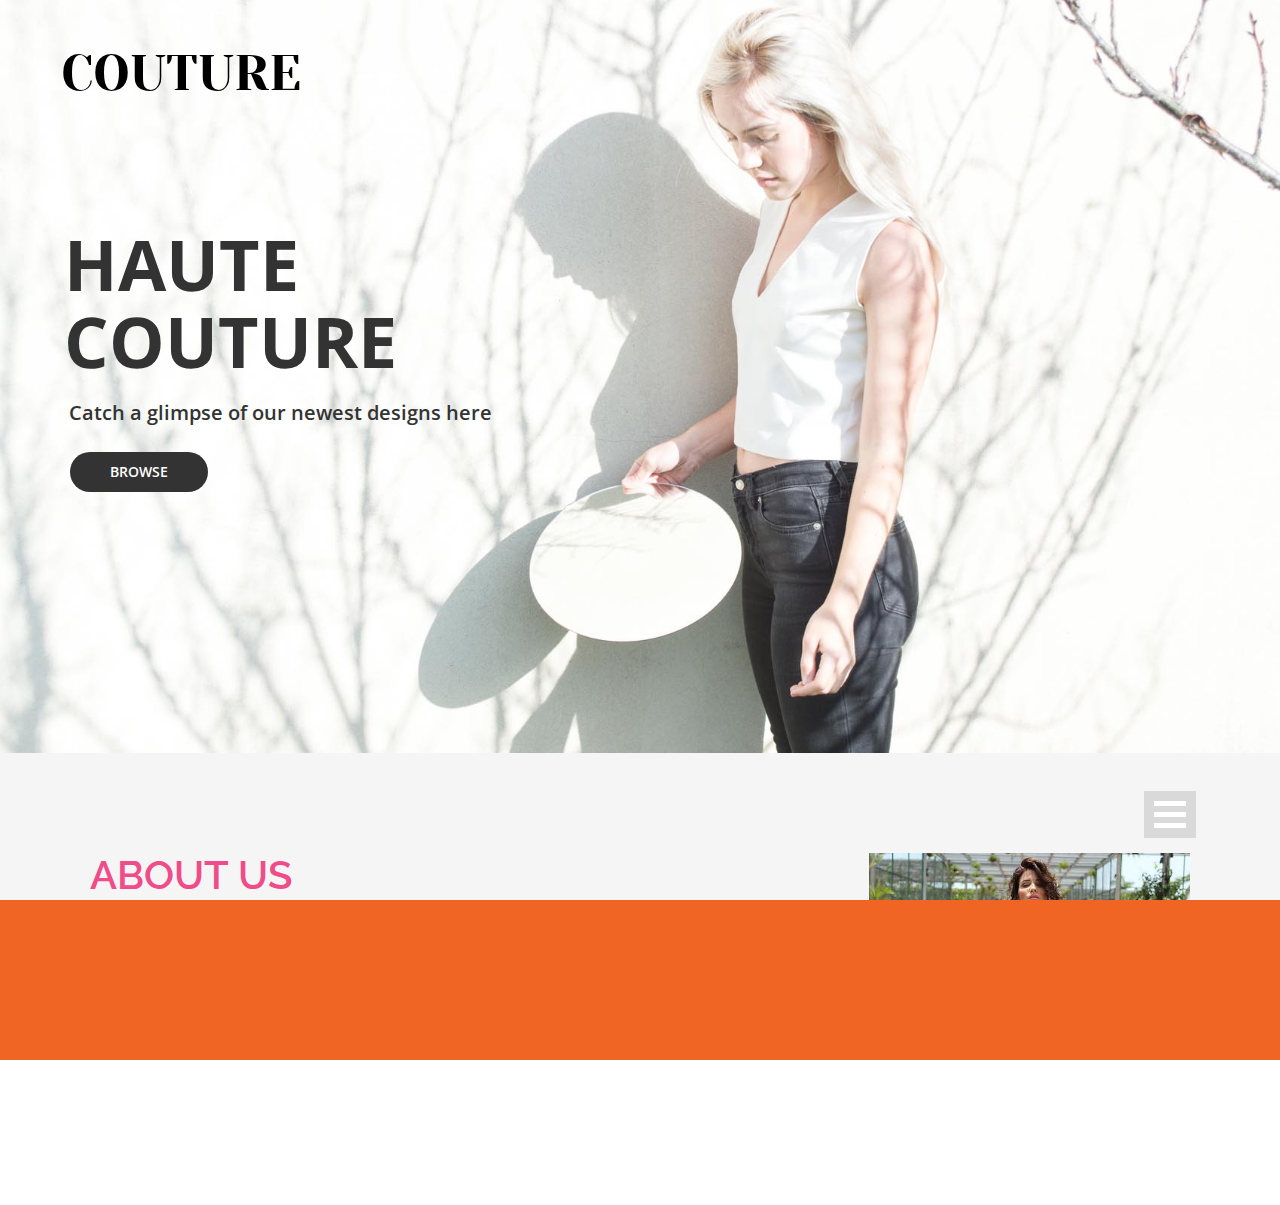
==== index.html @ e689d993 "Adaptação do Menu" ====
<!--
	Author: W3layouts
	Author URL: http://w3layouts.com
	License: Creative Commons Attribution 3.0 Unported
	License URL: http://creativecommons.org/licenses/by/3.0/
-->



<!DOCTYPE html>
<html>

<!-- Head -->
<head>
	<link href="http://www.ccmpedidoonline.com.br/imagenspedidoonline/favsite.png" rel="shortcut icon">
	<title>Wedo Delivery Pedido online | Peça agora mesmo através do nosso site ou aplicativo</title>

	<!-- Meta-Tags -->
		<meta name="viewport" content="width=device-width, initial-scale=1">
		<meta http-equiv="Content-Type" content="text/html; charset=utf-8">
		<meta name="keywords" content="Couture a Responsive Web Template, Bootstrap Web Templates, Flat Web Templates, Android Compatible Web Template, Smartphone Compatible Web Template, Free Webdesigns for Nokia, Samsung, LG, Sony Ericsson, Motorola Web Design">
		<script type="application/x-javascript"> addEventListener("load", function() { setTimeout(hideURLbar, 0); }, false); function hideURLbar(){ window.scrollTo(0,1); } </script>
	<!-- //Meta-Tags -->

	<!-- Custom-Stylesheet-Links -->
		<!-- Bootstrap-CSS -->		 <link rel="stylesheet" href="css/bootstrap.min.css" 	type="text/css" media="all">
		<!-- Default-CSS -->		 <link rel="stylesheet" href="css/style.css" 			type="text/css" media="all">
		<!-- Navigation-Menu-CSS --> <link rel="stylesheet" href="css/menu_wave.css" 		type="text/css" media="all">
		<!-- Gallery-Popup-CSS --> 	 <link rel="stylesheet" href="css/chocolat.css"			type="text/css" media="all">
	<!-- //Custom-Stylesheet-Links -->

	<!-- Navigation-Menu-JavaScript --> <script src="js/snap.svg-min.js"></script>
	<!--[if IE]>
		<script src="http://html5shiv.googlecode.com/svn/trunk/html5.js"></script>
	<![endif]-->

	<!-- Specialities-Hover-Effect-JavaScript --> <script src="js/modernizr.custom.js"></script>

	<!-- Web-Fonts -->
		<!-- Body-Font -->	 <link rel="stylesheet" href="//fonts.googleapis.com/css?family=Open+Sans:400,300,600,700"					type='text/css'>
		<!-- Logo-Font -->	 <link rel="stylesheet" href="//fonts.googleapis.com/css?family=Yeseva+One"									type='text/css'>
		<!-- Link-Font -->	 <link rel="stylesheet" href="//fonts.googleapis.com/css?family=Raleway:400,200,300,500,600,700,800,900"		type='text/css'>
	<!-- //Web-Fonts -->

</head>
<!-- //Head -->



<!-- Body -->
<body>
<script>
  (function(i,s,o,g,r,a,m){i['GoogleAnalyticsObject']=r;i[r]=i[r]||function(){
  (i[r].q=i[r].q||[]).push(arguments)},i[r].l=1*new Date();a=s.createElement(o),
  m=s.getElementsByTagName(o)[0];a.async=1;a.src=g;m.parentNode.insertBefore(a,m)
  })(window,document,'script','//www.google-analytics.com/analytics.js','ga');
ga('create', 'UA-30027142-1', 'w3layouts.com');
  ga('send', 'pageview');
</script>
<script async type='text/javascript' src='//cdn.fancybar.net/ac/fancybar.js?zoneid=1502&serve=C6ADVKE&placement=w3layouts' id='_fancybar_js'></script>



	<div class="container">

		<div class="menu-wrap">

			<!-- Navigation-Menu -->
			<nav class="menu">
				<div class="icon-list">
					<a href="index.html"><span class="glyphicon glyphicon-home" aria-hidden="true"></span><span>HOME</span></a>
					<a href="about.html"><span class="glyphicon glyphicon-info-sign" aria-hidden="true"></span><span>ABOUT US</span></a>
					<a href="products.html"><span class="glyphicon glyphicon-gift" aria-hidden="true"></span><span>PRODUCTS</span></a>
					<a href="codes.html"><span class="glyphicon glyphicon-th-list" aria-hidden="true"></span><span>TYPOGRAPHY</span></a>
					<a href="contact.html"><span class="glyphicon glyphicon-earphone" aria-hidden="true"></span><span>CONTACT</span></a>
				</div>
			</nav>
			<!-- //Navigation-Menu -->

			<!-- Close-Button -->
			<button class="close-button" id="close-button">Close Menu</button>
			<!-- //Close-Button -->

			<div class="morph-shape" id="morph-shape" data-morph-open="M0,100h1000V0c0,0-136.938,0-224,0C583,0,610.924,0,498,0C387,0,395,0,249,0C118,0,0,0,0,0V100z">
				<svg xmlns="http://www.w3.org/2000/svg" width="100%" height="100%" viewBox="0 0 1000 100" preserveAspectRatio="none">
					<path d="M0,100h1000l0,0c0,0-136.938,0-224,0c-193,0-170.235-1.256-278-35C399,34,395,0,249,0C118,0,0,100,0,100L0,100z"/>
				</svg>
			</div>

		</div>

		<!-- Menu-Button -->
		<button class="menu-button" id="open-button">Open Menu</button>
		<!-- //Menu-Button -->

		<div class="content-wrap">

			<!-- Page-Content -->
			<div class="content">

				<!-- Banner -->
				<div class="banner" id="home">
					<img src="images/banner.jpg" alt="Couture">

					<!-- Logo -->
					<div class="logo">
						<a href="index.html">COUTURE</a>
					</div>
					<!-- //Logo -->

					<h1>HAUTE COUTURE</h1>
					<P>Catch a glimpse of our newest designs here</P>
					<a class="browse" href="products.html">BROWSE</a>

				</div>
				<!-- //Banner -->

				<!-- Index-About -->
				<div class="index-about">

					<div class="col-md-6 col-sm-6 index-about-grid index-about-info">
						<h1>ABOUT US</h1>
						<P>Lorem ipsum dolor sit amet, consectetur adipisicing elit, sed do eiusmod	tempor incididunt ut labore et dolore magna aliqua. Ut enim ad minim veniam, quis nostrud exercitation lamco laboris nisi ut aliquip ex ea commodo consequat. Duis aute irure dolor in reprehenderit in voluptate velit esse cillum dolore eu fugiat nulla pariatur. Excepteur sint occaecat cupidatat non proident, sunt in culpa qui officia deserunt mollit anim id est laborum.</P>
						<a href="about.html">READ MORE</a>
					</div>

					<div class="col-md-6 col-sm-6 index-about-grid index-about-image">
						<div class="about-image-1">
							<img src="images/about-1.jpg" alt="Couture">
						</div>
						<div class="about-image-2">
							<img src="images/about-2.jpg" alt="Couture">
						</div>
						<div class="clearfix"></div>
					</div>
					<div class="clearfix"></div>
					
				</div>
				<!-- //Index-About -->

<!---728x90--->
<div style="text-align: center;"><script async src="//pagead2.googlesyndication.com/pagead/js/adsbygoogle.js"></script>
<ins class="adsbygoogle"
     style="display:inline-block;width:728px;height:90px"
     data-ad-client="ca-pub-9153409599391170"
     data-ad-slot="6850850687"></ins>
<script>
(adsbygoogle = window.adsbygoogle || []).push({});
</script></div>

				<!-- Speciality -->
				<div class="speciality">

					<div class="col-md-4 col-sm-4 specialities">
						<h2>OUR SPECIALITIES</h2>
						<h4>Lorem Ipsum Dolor Sit Amet Consectetur Adipiscing Elit</h4>
						<p class="p1">Lorem ipsum dolor sit amet, consectetur adipisicing elit, sed do eiusmod	tempor incididunt ut labore et dolore magna aliqua. Ut enim ad minim veniam, quis nostrud exercitation lamco laboris nisi ut aliquip ex ea commodo consequat.</p>
						<p class="p2">Duis aute irure dolor in reprehenderit in voluptate velit esse cillum dolore eu fugiat nulla pariatur. Excepteur sint occaecat cupidatat non proident, sunt in culpa qui officia deserunt mollit anim id est laborum.</p>
					</div>

					<div class="col-md-8 col-sm-8 grid cs-style-3">
						<div class="col-md-4 col-sm-4 speciality-grid grid1">
							<figure>
								<div class="speciality-info">
									<img src="images/special-1.png" alt="Couture">
									<h3>Fashion</h3>
								</div>
								<div class="speciality-hover">
									<figcaption>
										<h3>Couture</h3>
										<span>Lorem Ipsum Dolor Sit Amet</span>
									</figcaption>									
								</div>
							</figure>
						</div>
						<div class="col-md-4 col-sm-4 speciality-grid grid2">
							<figure>
								<div class="speciality-info">
									<img src="images/special-2.png" alt="Couture">
									<h3>Style</h3>
								</div>
								<figcaption>
									<h3>Couture</h3>
									<span>Lorem Ipsum Dolor Sit Amet</span>
								</figcaption>
							</figure>
						</div>
						<div class="col-md-4 col-sm-4 speciality-grid grid3">
							<figure>
								<div class="speciality-info">
									<img src="images/special-3.png" alt="Couture">
									<h3>Trend</h3>
								</div>
								<figcaption>
									<h3>Couture</h3>
									<span>Lorem Ipsum Dolor Sit Amet</span>
								</figcaption>
							</figure>
						</div>
						<div class="col-md-4 col-sm-4 speciality-grid grid4">
							<figure>
								<div class="speciality-info">
									<img src="images/special-4.png" alt="Couture">
									<h3>Fit/Finish</h3>
								</div>
								<figcaption>
									<h3>Couture</h3>
									<span>Lorem Ipsum Dolor Sit Amet</span>
								</figcaption>
							</figure>
						</div>
						<div class="col-md-4 col-sm-4 speciality-grid grid5">
							<figure>
								<div class="speciality-info">
									<img src="images/special-5.png" alt="Couture">
									<h3>Durability</h3>
								</div>
								<figcaption>
									<h3>Couture</h3>
									<span>Lorem Ipsum Dolor Sit Amet</span>
								</figcaption>
							</figure>
						</div>
						<div class="col-md-4 col-sm-4 speciality-grid grid6">
							<figure>
								<div class="speciality-info">
									<img src="images/special-6.png" alt="Couture">
									<h3>Longevity</h3>
								</div>
								<figcaption>
									<h3>Couture</h3>
									<span>Lorem Ipsum Dolor Sit Amet</span>
								</figcaption>
							</figure>
						</div>
						<div class="clearfix"></div>
					</div>
					<div class="clearfix"></div>

				</div>
				<!-- //Speciality -->

				<!-- Events -->
				<div class="events">

					<h3>UPCOMING EVENTS</h3>

					<div class="event-grids">

						<div class="event-grid event-grid-1">
							<div class="event-date">
								<p class="date-1">14</p>
								<p class="date-2">MAY</p>
								<p class="date-3">2016</p>
							</div>
							<div class="event-info">
								<h4>Lorem Ipsum Dolor Sit Amet</h4>
								<P>Lorem ipsum dolor sit amet, consectetur adipisicing elit, sed do eiusmod	tempor incididunt ut labore et dolore magna aliqua. Ut enim ad minim veniam, quis nostrud exercitation lamco laboris nisi ut aliquip ex ea commodo consequat.</P>
							</div>
							<div class="event-icon">
								<button class="btn btn-primary"><a href="#"></a><span class="glyphicon glyphicon-chevron-right" aria-hidden="true"></span></button>
							</div>
							<div class="clearfix"></div>
						</div>

						<div class="event-grid event-grid-2">
							<div class="event-date">
								<p class="date-1">21</p>
								<p class="date-2">MAY</p>
								<p class="date-3">2016</p>
							</div>
							<div class="event-info">
								<h4>Lorem Ipsum Dolor Sit Amet</h4>
								<P>Lorem ipsum dolor sit amet, consectetur adipisicing elit, sed do eiusmod	tempor incididunt ut labore et dolore magna aliqua. Ut enim ad minim veniam, quis nostrud exercitation lamco laboris nisi ut aliquip ex ea commodo consequat.</P>
							</div>
							<div class="event-icon">
								<button class="btn btn-primary"><a href="#"></a><span class="glyphicon glyphicon-chevron-right" aria-hidden="true"></span></button>
							</div>
							<div class="clearfix"></div>
						</div>

						<div class="event-grid event-grid-3">
							<div class="event-date">
								<p class="date-1">28</p>
								<p class="date-2">MAY</p>
								<p class="date-3">2016</p>
							</div>
							<div class="event-info">
								<h4>Lorem Ipsum Dolor Sit Amet</h4>
								<P>Lorem ipsum dolor sit amet, consectetur adipisicing elit, sed do eiusmod	tempor incididunt ut labore et dolore magna aliqua. Ut enim ad minim veniam, quis nostrud exercitation lamco laboris nisi ut aliquip ex ea commodo consequat.</P>
							</div>
							<div class="event-icon">
								<button class="btn btn-primary"><a href="#"></a><span class="glyphicon glyphicon-chevron-right" aria-hidden="true"></span></button>
							</div>
							<div class="clearfix"></div>
						</div>
						<div class="clearfix"></div>

					</div>
				</div>
				<!-- //Events -->

<!---728x90--->
<div style="text-align: center;"><script async src="//pagead2.googlesyndication.com/pagead/js/adsbygoogle.js"></script>
<ins class="adsbygoogle"
     style="display:inline-block;width:728px;height:90px"
     data-ad-client="ca-pub-9153409599391170"
     data-ad-slot="6850850687"></ins>
<script>
(adsbygoogle = window.adsbygoogle || []).push({});
</script></div>

				<!-- How -->
				<div class="how">

					<div class="how-intro">
						<h3>HOW WE DO IT</h3>
						<div class="col-md-8 col-sm-8 how-heading">
							<p>Lorem ipsum dolor sit amet, consectetur adipisicing elit, sed do eiusmod	tempor incididunt ut labore et dolore magna aliqua. Ut enim ad minim veniam, quis nostrud exercitation lamco laboris nisi ut aliquip ex ea commodo consequat.</p>
						</div>

						<div class="col-md-4 col-sm-4 how-link">
							<a href="about.html"><span class="glyphicon glyphicon-info-sign" aria-hidden="true"></span> Learn More About Us</a>
						</div>
						<div class="clearfix"></div>
					</div>

					<div class="how-grids">

						<div class="how-top-grids">
							<div class="col-md-3 col-sm-3 how-top-grid how-grid-1">
								<div class="how-grid-image">
									<img src="images/how-1.png" alt="Couture">
								</div>
							</div>
							<div class="col-md-3 col-sm-3 how-top-grid how-grid-2">
								<h4>Design</h4>
								<p>A elementum ligula lacus ac quam ultrices a scelerisque praesent vel suspendisse scelerisque a aenean hac montes.</p>
							</div>
							<div class="col-md-3 col-sm-3 how-top-grid how-grid-3">
								<div class="how-grid-image">
									<img src="images/how-2.png" alt="Couture">
								</div>
							</div>
							<div class="col-md-3 col-sm-3 how-top-grid how-grid-4">
								<h4>Style</h4>
								<p>A elementum ligula lacus ac quam ultrices a scelerisque praesent vel suspendisse scelerisque a aenean hac montes.</p>
							</div>
							<div class="clearfix"></div>
						</div>

						<div class="how-bottom-grids">
							<div class="col-md-3 col-sm-3 how-top-grid how-grid-5">
								<h4>Fashion</h4>
								<p>A elementum ligula lacus ac quam ultrices a scelerisque praesent vel suspendisse scelerisque a aenean hac montes.</p>
							</div>
							<div class="col-md-3 col-sm-3 how-top-grid how-grid-6">
								<div class="how-grid-image">
									<img src="images/how-3.png" alt="Couture">
								</div>
							</div>
							<div class="col-md-3 col-sm-3 how-top-grid how-grid-7">
								<h4>Trend</h4>
								<p>A elementum ligula lacus ac quam ultrices a scelerisque praesent vel suspendisse scelerisque a aenean hac montes.</p>
							</div>
							<div class="col-md-3 col-sm-3 how-top-grid how-grid-8">
								<div class="how-grid-image">
									<img src="images/how-4.png" alt="Couture">
								</div>
							</div>
							<div class="clearfix"></div>
						</div>
						<div class="clearfix"></div>
						
					</div>
					
				</div>
				<!-- //How -->

				<!-- Gallery -->
				<div class="gallery">

					<div class="follow">
						<h3>COUTURE</h3>
						<h4>Beautiful Inside & Outside</h4>
						<img src="images/follow.jpg" alt="Couture">
						<!-- Social-Icons -->
						<div class="social">
							<ul class="social-icons">
								<li><a href="#" class="facebook" title="Go to Our Facebook Page"></a></li>
								<li><a href="#" class="twitter" title="Go to Our Twitter Account"></a></li>
								<li><a href="#" class="googleplus" title="Go to Our Google Plus Account"></a></li>
								<li><a href="#" class="instagram" title="Go to Our Instagram Account"></a></li>
							</ul>
						</div>
						<!-- //Social-Icons -->
						<div class="clearfix"></div>
					</div>

					<div class="gallery-grids">
						<div class="gallery-items">
							<div class="col-md-3 col-sm-3 gallery-item gallery-item-1">
								<a class="example-image-link" href="images/gallery-1-big.jpg" data-lightbox="example-set" data-title="">
									<div class="grid">
										<figure class="effect-apollo">
											<img src="images/gallery-1.jpg" alt="Manufactory">
												<figcaption></figcaption>
										</figure>
									</div>
								</a>
							</div>
							<div class="col-md-3 col-sm-3 gallery-item gallery-item-2">
								<a class="example-image-link" href="images/gallery-2-big.jpg" data-lightbox="example-set" data-title="">
									<div class="grid">
										<figure class="effect-apollo">
											<img src="images/gallery-2.jpg" alt="Manufactory">
												<figcaption></figcaption>
										</figure>
									</div>
								</a>
							</div>
							<div class="col-md-3 col-sm-3 gallery-item gallery-item-3">
								<a class="example-image-link" href="images/gallery-3-big.jpg" data-lightbox="example-set" data-title="">
									<div class="grid">
										<figure class="effect-apollo">
											<img src="images/gallery-3.jpg" alt="Manufactory">
												<figcaption></figcaption>
										</figure>
									</div>
								</a>
							</div>
							<div class="col-md-3 col-sm-3 gallery-item gallery-item-4">
								<a class="example-image-link" href="images/gallery-4-big.jpg" data-lightbox="example-set" data-title="">
									<div class="grid">
										<figure class="effect-apollo">
											<img src="images/gallery-4.jpg" alt="Manufactory">
												<figcaption></figcaption>
										</figure>
									</div>
								</a>
							</div>
							<div class="col-md-3 col-sm-3 gallery-item gallery-item-5">
								<a class="example-image-link" href="images/gallery-5-big.jpg" data-lightbox="example-set" data-title="">
									<div class="grid">
										<figure class="effect-apollo">
											<img src="images/gallery-5.jpg" alt="Manufactory">
												<figcaption></figcaption>
										</figure>
									</div>
								</a>
							</div>
							<div class="col-md-3 col-sm-3 gallery-item gallery-item-6">
								<a class="example-image-link" href="images/gallery-6-big.jpg" data-lightbox="example-set" data-title="">
									<div class="grid">
										<figure class="effect-apollo">
											<img src="images/gallery-6.jpg" alt="Manufactory">
												<figcaption></figcaption>
										</figure>
									</div>
								</a>
							</div>
							<div class="col-md-3 col-sm-3 gallery-item gallery-item-7">
								<a class="example-image-link" href="images/gallery-7-big.jpg" data-lightbox="example-set" data-title="">
									<div class="grid">
										<figure class="effect-apollo">
											<img src="images/gallery-7.jpg" alt="Manufactory">
												<figcaption></figcaption>
										</figure>
									</div>
								</a>
							</div>
							<div class="col-md-3 col-sm-3 gallery-item gallery-item-8">
								<a class="example-image-link" href="images/gallery-8-big.jpg" data-lightbox="example-set" data-title="">
									<div class="grid">
										<figure class="effect-apollo">
											<img src="images/gallery-8.jpg" alt="Manufactory">
												<figcaption></figcaption>
										</figure>
									</div>
								</a>
							</div>
							<div class="clearfix"></div>
						</div>
					</div>
					<div class="clearfix"></div>
					
				</div>
				<!-- //Gallery -->

<!---728x90--->
<div style="text-align: center;"><script async src="//pagead2.googlesyndication.com/pagead/js/adsbygoogle.js"></script>
<ins class="adsbygoogle"
     style="display:inline-block;width:728px;height:90px"
     data-ad-client="ca-pub-9153409599391170"
     data-ad-slot="6850850687"></ins>
<script>
(adsbygoogle = window.adsbygoogle || []).push({});
</script></div>

				<!-- Stats -->
				<div class="stats">

					<div class="col-md-5 col-sm-5 stats-grid">
						<img src="images/stats.jpg" alt="Couture">
					</div>

					<div class="col-md-7 col-sm-7 stats-grids">
						<h3>Setting Latest Trends and making Fashionestas happy!</h3>
						<P>Lorem ipsum dolor sit amet, consectetur adipisicing elit, sed do eiusmod	tempor incididunt ut labore et dolore magna aliqua. Ut enim ad minim veniam, quis nostrud exercitation lamco laboris nisi ut aliquip ex ea commodo consequat.</P>
						<div class="stats-info">
							<div class="col-md-3 col-sm-3 stats-info-grid stats-info-grid-1">
								<div class="stats-img">
									<img src="images/special-2.png" alt="Couture">
								</div>
								<div class="numscroller">57000</div>
								<p class="stats-p">Clients</p>
							</div>
							<div class="col-md-3 col-sm-3 stats-info-grid stats-info-grid-2">
								<div class="stats-img">
									<img src="images/special-3.png" alt="Couture">
								</div>
								<div class="numscroller">1700</div>
								<p class="stats-p">Designs</p>
							</div>
							<div class="col-md-3 col-sm-3 stats-info-grid stats-info-grid-3">
								<div class="stats-img">
									<img src="images/special-4.png" alt="Couture">
								</div>
								<div class="numscroller">90000</div>
								<p class="stats-p">Followers</p>
							</div>
							<div class="col-md-3 col-sm-3 stats-info-grid stats-info-grid-4">
								<div class="stats-img">
									<img src="images/special-5.png" alt="Couture">
								</div>
								<div class="numscroller">169</div>
								<p class="stats-p">Awards</p>
							</div>
							<div class="clearfix"></div>
						</div>
					</div>
					<div class="clearfix"></div>

				</div>
				<!-- //Stats -->

				<!-- Clients -->
				<div class="clients" id="clients">
					<div class="container">

						<h3>HAPPY CUSTOMERS</h3>

						<section class="slider">
							<div class="flexslider">
								<ul class="slides">
									<li>
										<div class="client-image">
											<img src="images/client-1.png" alt="Couture">
											<h5>- Brian Fantana</h5>
										</div>
										<div class="client-info">
											<h4>"Reprehenderit"</h4>
											<p>Lorem ipsum dolor sit amet, consectetur adipiscing elit, sed do eiusmod tempor incididunt ut labore et dolore magna aliqua. Ut enim ad minim veniam, quis nostrud exercitation ullamco laboris nisi ut aliquip ex ea commodo consequat. Duis aute irure dolor in reprehenderit in voluptate velit esse cillum dolore eu fugiat nulla pariatur.</p>
										</div>
									</li>
									<li>
										<div class="client-image">
											<img src="images/client-2.png" alt="Couture">
											<h5>- Brick Tamland</h5>
										</div>
										<div class="client-info">
											<h4>"Reprehenderit"</h4>
											<p>Lorem ipsum dolor sit amet, consectetur adipiscing elit, sed do eiusmod tempor incididunt ut labore et dolore magna aliqua. Ut enim ad minim veniam, quis nostrud exercitation ullamco laboris nisi ut aliquip ex ea commodo consequat. Duis aute irure dolor in reprehenderit in voluptate velit esse cillum dolore eu fugiat nulla pariatur.</p>
										</div>
									</li>
									<li>
										<div class="client-image">
											<img src="images/client-3.png" alt="Couture">
											<h5>- Ron Burgundy</h5>
										</div>
										<div class="client-info">
											<h4>"Reprehenderit"</h4>
											<p>Lorem ipsum dolor sit amet, consectetur adipiscing elit, sed do eiusmod tempor incididunt ut labore et dolore magna aliqua. Ut enim ad minim veniam, quis nostrud exercitation ullamco laboris nisi ut aliquip ex ea commodo consequat. Duis aute irure dolor in reprehenderit in voluptate velit esse cillum dolore eu fugiat nulla pariatur.</p>
										</div>
									</li>
									<li>
										<div class="client-image">
											<img src="images/client-4.png" alt="Couture">
											<h5>- Arturo Mendez</h5>
										</div>
										<div class="client-info">
											<h4>"Reprehenderit"</h4>
											<p>Lorem ipsum dolor sit amet, consectetur adipiscing elit, sed do eiusmod tempor incididunt ut labore et dolore magna aliqua. Ut enim ad minim veniam, quis nostrud exercitation ullamco laboris nisi ut aliquip ex ea commodo consequat. Duis aute irure dolor in reprehenderit in voluptate velit esse cillum dolore eu fugiat nulla pariatur.</p>
										</div>
									</li>
									<li>
										<div class="client-image">
											<img src="images/client-5.png" alt="Couture">
											<h5>- Ed Harken</h5>
										</div>
										<div class="client-info">
											<h4>"Reprehenderit"</h4>
											<p>Lorem ipsum dolor sit amet, consectetur adipiscing elit, sed do eiusmod tempor incididunt ut labore et dolore magna aliqua. Ut enim ad minim veniam, quis nostrud exercitation ullamco laboris nisi ut aliquip ex ea commodo consequat. Duis aute irure dolor in reprehenderit in voluptate velit esse cillum dolore eu fugiat nulla pariatur.</p>
										</div>
									</li>
								</ul>
							</div>
						</section>

					</div>
				</div>
				<!-- //Clients -->

				<!-- Footer -->
				<div class="footer">
					<div class="container">

						<h3>KEEP IN TOUCH WITH US</h3>
						<h5>Duis aute irure dolor in reprehenderit in voluptate velit esse cillum dolore quis nostrud exercitation ullamco laboris nisi ut aliquip ex ea commodo consequateu fugiat nulla pariatur.</h5>

						<div class="footer-grids">

							<div class="col-md-3 col-sm-3 footer-grid footer-grid-1 address">
								<h4>Address</h4>
								<address>
									<ul>
										<li><span class="glyphicon glyphicon-map-marker" aria-hidden="true"></span> Parma Via Modena</li>
										<li><span class="glyphicon glyphicon-map-marker" aria-hidden="true"></span> 40019</li>
										<li><span class="glyphicon glyphicon-map-marker" aria-hidden="true"></span> Sant'Agata Bolognese</li>
										<li><span class="glyphicon glyphicon-map-marker" aria-hidden="true"></span> BO, Italy</li>
									</ul>
								</address>
							</div>

							<div class="col-md-3 col-sm-3 footer-grid footer-grid-2 phone">
								<h4>Phone</h4>
								<p><span class="glyphicon glyphicon-earphone" aria-hidden="true"></span> +1 (734) 123-4567</p>
								<p><span class="glyphicon glyphicon-earphone" aria-hidden="true"></span> +1 (739) 648-7114</p>
							</div>

							<div class="col-md-3 col-sm-3 footer-grid footer-grid-3 email">
								<h4>Email</h4>
								<p><span class="glyphicon glyphicon-envelope" aria-hidden="true"></span> <a href="mailto:mail@example.com"> info@example.com</a></p>
								<p><span class="glyphicon glyphicon-envelope" aria-hidden="true"></span> <a href="mailto:mail@example.com"> info@couture.com</a></p>
							</div>

							<!-- Newsletter -->
							<div class="col-md-3 col-sm-3 footer-grid footer-grid-4 newsletter">
								<h4>Newsletter</h4>
								<form action="#" method="post">
									<input type="text" placeholder="Email" name="Email" required="">
									<input type="submit" value="SUBSCRIBE">
								</form>
							</div>
							<!-- //Newsletter -->

							<div class="clearfix"></div>
							
						</div>

						<!-- Copyright -->
						<div class="copyright">
							<p>&copy; 2016 Couture. All Rights Reserved | Design by <a href="http://w3layouts.com/" target="_blank"> W3layouts </a></p>
						</div>
						<!-- //Copyright -->

					</div>
				</div>
				<!-- //Footer -->

			</div>
			<!-- //Page-Content -->

		</div>

	</div>



	<!-- Necessary-JavaScript-Files-&-Links -->

		<!-- Bootstrap-JavaScript-File -->  <script type="text/javascript" src="js/bootstrap.min.js"></script>
		<!-- Supportive-JavaScript-File --> <script type="text/javascript" src="js/jquery-2.1.4.min.js"></script>

		<!-- Navigation-Menu-JavaScript -->
			<script src="js/classie.js"></script>
			<script src="js/main3.js"></script>
		<!-- //Navigation-Menu-JavaScript -->

		<!-- Popup-Box-JavaScript -->
			<script src="js/modernizr.custom.97074.js"></script>
			<script src="js/jquery.chocolat.js"></script>
			<script type="text/javascript">
				$(function() {
					$('.gallery-item a').Chocolat();
				});
			</script>
		<!-- //Popup-Box-JavaScript -->
		
		<!-- FlexSlider-JavaScript -->
			<script defer src="js/jquery.flexslider.js"></script>
			<script type="text/javascript">
				$(function(){
					SyntaxHighlighter.all();
				});
				$(window).load(function(){
					$('.flexslider').flexslider({
						animation: "slide",
						start: function(slider){
							$('body').removeClass('loading');
						}
					});
				});
			</script>
		<!-- //FlexSlider-JavaScript -->

	<!-- //Necessary-JavaScript-Files-&-Links -->



</body>
<!-- //Body -->

</html>
---- css/style.css ----
/*--
	Author: W3Layouts
	Author URL: http://w3layouts.com
	License: Creative Commons Attribution 3.0 Unported
	License URL: http://creativecommons.org/licenses/by/3.0/
--*/



/*-- Reset-Code --*/

body {
	padding: 0;
	margin: 0;
	background: #FFF;
	font-family: 'Open Sans', sans-serif;
}

body a {
	transition: 0.5s all;
	-webkit-transition: 0.5s all;
	-moz-transition: 0.5s all;
	-o-transition: 0.5s all;
	-ms-transition: 0.5s all;
	text-decoration: none;
}

body a:hover {
	text-decoration: none;
}

body a:focus, a:hover {
	text-decoration: none;
}

input[type="button"], input[type="submit"] {
	transition: 0.5s all;
	-webkit-transition: 0.5s all;
	-moz-transition: 0.5s all;
	-o-transition: 0.5s all;
	-ms-transition: 0.5s all;
}

h1, h2, h3, h4, h5, h6 {
	margin: 0;
	padding: 0;
	text-align: center;
	font-family: 'Raleway', sans-serif;
}

p {
	margin: 0;
	font-size: 13px;
}

ul {
	margin: 0;
	padding: 0;
}

label {
	margin: 0;
}

img {
	width: 100%;
}

a:focus, a:hover {
	text-decoration: none;
	outline: none;
}

.btn:focus, .btn:active:focus, .btn.active:focus {
	outline: none;
	outline-offset: 0;
}

/*-- //Reset-Code --*/





/*-- Index-Page-Styling --*/



.container {
	padding: 0;
	margin: 0;
}

/*-- Banner --*/

.banner {
	position: relative;
}

/*-- Logo --*/

.logo {
	position: absolute;
	top: 5%;
	left: 4.8%;
}

.logo a {
	font-family: 'Yeseva One', cursive;
	font-size: 50px;
	color: #000;
}

/*-- //Logo --*/

.banner h1 {
	position: absolute;
	top: 30%;
	left: 5%;
	width: 25%;
	text-align: left;
	font-family: 'Open Sans', sans-serif;
	font-size: 70px;
	font-weight: 700;
}

.banner p {
	position: absolute;
	top: 49%;
	width: 35%;
	left: 5.4%;
	font-size: 20px;
	font-weight: 600;
}

.banner a.browse {
	position: absolute;
	top: 55%;
	left: 5.5%;
	padding: 10px 40px;
	background-color: #333;
	color: #FFF;
	font-weight: 600;
	border-radius: 30px;
}

a.browse:hover {
	background-color: #EF4C89;
}

/*-- //Banner --*/



/*-- Index-About --*/

.index-about {
	padding: 100px 75px 175px;
	background-color: #F5F5F5;
}

.about-image-1 {
	width: 60%;
	position: relative;
	float: right;
}

.about-image-2 {
	width: 50%;
	position: absolute;
	top: 40%;
	left: 0;
}

.index-about h1, .speciality h2, .events h3 {
	text-align: left;
	font-weight: 600;
	color: #EF4C89;
	margin-bottom: 30px;
	font-size: 40px;
}

.index-about p {
	line-height: 30px;
	color: #777;
	margin-bottom: 50px;
}

.index-about a {
	padding: 10px 30px;
	background-color: #333;
	color: #FFF;
	border-radius: 30px;
	font-weight: 600;
}

.index-about a:hover {
	background-color: #EF4C89;
}
/*--w3layouts--*/
/*--agileits--*/
/*-- //Index-About --*/



/*-- Speciality --*/

.speciality {
	background-color: #323232;
	padding: 100px 75px;
}

.grid {
	margin: 0 auto;
	list-style: none;
	text-align: center;
}

.speciality-grid {
	padding: 0;
	text-align: left;
}

.speciality h2 {
	color: #EF4C89;
}

.speciality h4 {
	font-size: 20px;
	text-align: left;
	line-height: 35px;
	margin-bottom: 50px;
	color: #EEE;
}

.specialities p {
	line-height: 30px;
	color: #CCC;
	margin-bottom: 25px;
}

.specialities p.p2 {
	margin: 0;
}

.speciality .grid figure {
	margin: 0;
	position: relative;
}
/*--w3layouts--*/
/*--agileits--*/
.speciality .grid figure .speciality-info {
	max-width: 100%;
	display: block;
	position: relative;
}

.speciality-info:hover {
	background-color: #000;
}

.grid figcaption {
	position: absolute;
	top: 0;
	left: 0;
	padding: 20px;
	color: #EEE;
	text-align: center;
}

figcaption {
	background-color: #EF4C89;
}

.grid figcaption h3 {
	margin: 0;
	padding: 0;
	color: #fff;
	margin-bottom: 12px
}

.grid figcaption span:before {
	content: 'by ';
}

.cs-style-3 figure {
	overflow: hidden;
}

.cs-style-3 figure .speciality-info {
	-webkit-transition: -webkit-transform 0.4s;
	-moz-transition: -moz-transform 0.4s;
	transition: transform 0.4s;
}

.no-touch .cs-style-3 figure:hover .speciality-info, .cs-style-3 figure.cs-hover .speciality-info {
	-webkit-transform: translateY(-50px);
	-moz-transform: translateY(-50px);
	-ms-transform: translateY(-50px);
	/*--w3layouts--*/
	/*--agileits--*/
	transform: translateY(-50px);
}

.cs-style-3 figcaption {
	height: 100px;
	width: 100%;
	top: auto;
	bottom: 0;
	opacity: 0;
	-webkit-transform: translateY(100%);
	-moz-transform: translateY(100%);
	-ms-transform: translateY(100%);
	transform: translateY(100%);
	-webkit-transition: -webkit-transform 0.4s, opacity 0.1s 0.3s;
	-moz-transition: -moz-transform 0.4s, opacity 0.1s 0.3s;
	transition: transform 0.4s, opacity 0.1s 0.3s;
}

.no-touch .cs-style-3 figure:hover figcaption, .cs-style-3 figure.cs-hover figcaption {
	opacity: 1;
	-webkit-transform: translateY(0px);
	-moz-transform: translateY(0px);
	-ms-transform: translateY(0px);
	transform: translateY(0px);
	-webkit-transition: -webkit-transform 0.4s, opacity 0.1s;
	-moz-transition: -moz-transform 0.4s, opacity 0.1s;
	transition: transform 0.4s, opacity 0.1s;
}

.speciality-info {
	text-align: center;
	color: #EEE;
	height: 250px;
	padding-top: 76px;
}

.speciality-info img {
	width: 50px;
}

.speciality-info h3 {
	margin-top: 20px;
	color: #EF4C89;
}

.grid1 {
	border-bottom: 1px solid #777;
	border-right: 1px solid #777;
	/*--w3layouts--*/
	/*--agileits--*/
}

.grid2 {
	border-bottom: 1px solid #777;
}

.grid3 {
	border-bottom: 1px solid #777;
	border-left: 1px solid #777;
}

.grid4 {
	border-right: 1px solid #777;
}

.grid6 {
	border-left: 1px solid #777;
}

/*-- //Speciality --*/



/*-- Events --*/

.events {
	padding: 100px 350px;
	background: url("../images/events.jpg");
	background-repeat: no-repeat;
	background-position: center;
	background-size: cover;
	background-attachment: fixed;
	-webkit-background-size: cover;
	-moz-background-size: cover;
	-o-background-size: cover;
}

.events h3 {
	text-align: center;
	color: #FFF;
	margin-bottom: 50px;
}

.event-grid {
	background-color: #343c47;
}

.event-grid-2 {
	margin: 30px 0;
}

.event-date {
	width: 15%;
	float: left;
	background-color: #232937;
	padding: 15px 10px 25px;
	text-align: center;
}

p.date-1 {
	color: #EEE;
	font-size: 35px;
	font-weight: 700;
	margin-bottom: 5px;
	font-family: 'Raleway', sans-serif;
}

p.date-2 {
	color: #ef4c89;
	font-size: 20px;
	font-weight: 900;
}

p.date-3 {
	font-size: 25px;
	color: #CCC;
}

.event-info {
	width: 80%;
	float: left;
	padding: 12px 25px;
}

.event-info h4 {
	font-size: 20px;
	color: #EEE;
	text-align: left;
	margin: 15px 0;
	font-weight: 600;
}

.event-info p {
	color: #CCC;
	line-height: 25px;
}

.event-icon {
	width: 5%;
	float: left;
	background-color: #232937;
}

.event-icon .btn {
	padding: 68px 15px;
	background-color: transparent;
	border: none;
	outline: none;
	border-radius: 0;
	font-size: 15px;
	cursor: default;
}

/*-- //Events --*/



/*-- How --*/

.how {
	padding: 100px 75px;
	background-color: #323232;
	color: #EEE;
}

.how h3 {
	text-align: left;
	font-size: 35px;
	margin-bottom: 25px;
	padding-left: 10px;
	color: #EF4C89;
	border-left: 5px solid #EF4C89;
}

.how-heading {
	padding: 0;
}

.how-heading p {
	font-size: 17px;
	line-height: 35px;
}

.how-link {
	text-align: center;
	padding: 20px 0 0;
}

.how-link a {
	font-size: 25px;
	color: #FFF;
	background-color: #292929;
	padding: 15px 45px;
	border-radius: 50px;
}

.how-link a:hover {
	background-color: #EF4C89;
}

.how-link .glyphicon {
	font-size: 20px;
	top: 5px;
	margin-right: 5px;
	color: #EEE;
}

.how-grids {
	margin-top: 100px;
}

.how-top-grids {
	border-bottom: 1px dashed #CCC;
	padding: 0 20px;
}

.how img {
	width: 75px;
	z-index: 9;
}

.how-top-grid {
	padding: 30px 20px;
}

.how-grid-1, .how-grid-2, .how-grid-3, .how-grid-4, .how-grid-5, .how-grid-6, .how-grid-7, .how-grid-8 {
	border-left: 1px solid #CCC;
	height: 200px;
}

.how-bottom-grids {
	padding: 0 20px;
}

.how-grid-image {
	position: relative;
}

.how-grid-1 .how-grid-image img, .how-grid-3 .how-grid-image img {
	position: absolute;
	top: -65px;
	left: -58px;
}

.how-grid-6 .how-grid-image img, .how-grid-8 .how-grid-image img {
	position: absolute;
	top: 120px;
	left: -58px;
}

.how h4 {
	font-size: 30px;
	text-align: left;
	margin-bottom: 20px;
	color: #EF4C89;
}

.how-grids p {
	line-height: 30px;
}

/*-- //How --*/



/*-- Gallery --*/

.gallery {
	padding: 100px 75px;
	background: url("../images/gallery.jpg");
	background-repeat: no-repeat;
	background-position: center;
	background-size: cover;
	background-attachment: fixed;
	-webkit-background-size: cover;
	-moz-background-size: cover;
	-o-background-size: cover;
}

.follow {
	width: 24%;
	float: left;
	margin-right: 1%;
	text-align: center;
	background-color: rgba(0, 0, 0, 0.79);
	padding: 50px 0;
}

.follow h3 {
	font-family: 'Yeseva One', cursive;
	font-size: 30px;
	padding: 14px 10px 8px;
	border: 5px solid #EF4C89;
	width: 65%;
	margin: 0 auto;
	color: #FFF;
}

.follow h4 {
	font-size: 20px;
	margin: 20px 0;
	color: #EF4C89;
}

.follow img {
	width: 300px;
}

.social {
	text-align: center;
	margin-top: 25px;
}

ul.social-icons li {
	display: inline-block;
}

ul.social-icons li a {
	display: inline-block;
	width: 30px;
	height: 30px;
	background: url("../images/img-sprite.png") no-repeat 0px 0px;
	background-size: 200px;
}

ul.social-icons li a.facebook:hover {
	background-position: 0px -33px;
}

ul.social-icons li a.twitter {
	background-position: -35px 0px;
}

ul.social-icons li a.twitter:hover {
	background-position: -35px -33px;
}

ul.social-icons li a.googleplus {
	background-position: -69px 0px;
}

ul.social-icons li a.googleplus:hover {
	background-position: -69px -33px;
}

ul.social-icons li a.instagram {
	background-position: -102px 0px;
}

ul.social-icons li a.instagram:hover {
	background-position: -102px -33px;
}

.gallery-grids {
	width: 75%;
	float: left;
	background-color: rgba(0, 0, 0, 0.79);
	padding: 50px;
}

.gallery-item {
	padding: 0;
}

.gallery .grid figure {
	position: relative;
	float: left;
	overflow: hidden;
	height: auto;
	background: #3085a3;
	text-align: center;
}

.gallery figcaption {
	background-color: transparent;
}

.gallery .grid figure img {
	position: relative;
	display: block;
	max-width: 100%;
	opacity: 0.8;
}

.gallery .grid figure figcaption {
	padding: 7em;
	color: #fff;
	text-transform: uppercase;
	font-size: 1.25em;
	-webkit-backface-visibility: hidden;
	backface-visibility: hidden;
}

.gallery .grid figure figcaption::before, .grid figure figcaption::after {
	pointer-events: none;
}

.gallery .grid figure figcaption, .grid figure figcaption > a {
	position: absolute;
	top: 0;
	left: 0;
	width: 100%;
	height: 100%;
}

.gallery figure.effect-apollo {
	background: #000;
}

.gallery figure.effect-apollo img {
	opacity: 0.95;
	-webkit-transition: opacity 0.35s, -webkit-transform 0.35s;
	transition: opacity 0.35s, transform 0.35s;
	-webkit-transform: scale3d(1.05,1.05,1);
	transform: scale3d(1.05,1.05,1);
}

.gallery figure.effect-apollo figcaption::before {
	position: absolute;
	top: 0;
	left: 0;
	width: 100%;
	height: 100%;
	background: rgba(0, 0, 0, 0.71);
	content: '';
	-webkit-transition: -webkit-transform 0.6s;
	transition: transform 0.6s;
	-webkit-transform: scale3d(1.9,1.4,1) rotate3d(0,0,1,45deg) translate3d(0,-100%,0);
	transform: scale3d(1.9,1.4,1) rotate3d(0,0,1,45deg) translate3d(0,-100%,0);
}

.gallery figure.effect-apollo:hover img {
	opacity: 0.6;
	-webkit-transform: scale3d(1,1,1);
	transform: scale3d(1,1,1);
}

.gallery figure.effect-apollo:hover figcaption::before {
	-webkit-transform: scale3d(1.9,1.4,1) rotate3d(0,0,1,45deg) translate3d(0,100%,0);
	transform: scale3d(1.9,1.4,1) rotate3d(0,0,1,45deg) translate3d(0,100%,0);
}

/*-- //Gallery --*/



/*-- Stats --*/

.stats {
	padding: 0 75px;
	background-color: #323232;
	color: #EEE;
}

.stats h3 {
	font-size: 30px;
	text-align: left;
	margin-bottom: 20px;
	color: #EF4C89;
}

.stats p {
	line-height: 25px;
}

.stats-info {
	margin-top: 55px;
	text-align: center;
}

.stats-grid {
	padding: 0;
}

.stats-grids {
	padding: 60px 0 0 60px;
}

.stats-img img {
	width: 50px;
}

.numscroller {
	font-family: 'Raleway', sans-serif;
	font-size: 30px;
	font-weight: 600;
	color: #EF4C89;
	margin: 25px 0px 10px;
}

p.stats-p {
	line-height: 10px;
	margin: 0;
	font-size: 16px;
}

/*-- //Stats --*/



/*-- Clients --*/

.clients {
	padding: 100px;
}

.clients h3 {
	font-size: 35px;
	font-weight: 600;
	color: #EF4C89;
}

.flexslider ol.flex-control-nav {
	display: none;
}

.flexslider ul.flex-direction-nav {
	display: none;
}

.flexslider {
	position: relative;
}

.flex-viewport {
	height: 445px;
}

.flexslider ul li {
	margin-top: 100px;
}

.client-image {
	text-align: center;
	position: absolute;
	top: 0;
	margin-left: 200px;
}

.client-image img {
	width: 200px;
	border: 3px solid #777;
	border-radius: 50%;
}

.client-image h5 {
	font-size: 25px;
	font-weight: 500;
	margin-top: 30px;
}

.client-info {
	padding: 100px 50px 100px 500px;
	background-color: #c2c2c2;
}

.client-info h4 {
	font-size: 30px;
	text-align: left;
	margin-bottom: 20px;
}

.client-info p {
	font-size: 15px;
	line-height: 30px;
}

/*-- //Clients --*/



/*-- Footer --*/

.footer {
	background-color: #000;
	color: #FFF;
	padding: 100px 200px 0;
}

.footer h3 {
	font-weight: 600;
	color: #EF4C89;
	font-size: 35px;
}

.footer h5 {
	width: 65%;
	margin: 35px auto 75px;
	line-height: 30px;
	font-family: 'Open Sans', sans-serif;
}

.footer-grid {
	text-align: left;
}

.footer h4 {
	font-size: 18px;
	text-align: left;
	margin-bottom: 20px;
}

address {
	margin-bottom: 0;
}

.address ul li {
	text-align: left;
	display: block;
	font-size: 13px;
	line-height: 25px;
	color: #CCC;
}

.footer-grid-1 p {
	font-size: 13px;
	line-height: 25px;
	color: #CCC;
}

.footer span.glyphicon {
	font-weight: bold;
	margin-right: 5px;
	color: #FF166D;
}

.email a {
	color: #CCC;
}

.email a:hover {
	color: #EF4C89;
}

.footer input.text, .footer textarea {
	width: 48.2%;
	float: left;
	margin: 0 10px 25px 0;
	padding: 15px 10px;
	background-color: transparent;
	border: none;
	border-left: 0.1px solid rgba(119, 119, 119, 0.48);
	border-bottom: 0.1px solid rgba(119, 119, 119, 0.48);
	outline: transparent;
}

.footer textarea {
	width: 100%;
	height: 125px;
}

.footer input.more_btn {
	float: right;
	padding: 6px 30px;
	background-color: transparent;
	border: 0.1px solid rgba(119, 119, 119, 0.48);
	outline: transparent;
}

.footer input.more_btn:hover {
	background-color: #FF166D;
	border: 0.1px solid #FF166D;
}

.newsletter input[type="text"] {
	width: 100%;
	padding: 7px 10px;
	border: none;
	outline: none;
	background-color: #333;
	margin-bottom: 10px;
}

.newsletter input[type="submit"] {
	background-color: #ef4c89;
	border: none;
	outline: none;
	padding: 6px 20px;
	float: right;
	font-weight: 600;
	font-size: 13px;
}

.newsletter input[type="submit"]:hover {
	background-color: #EF4C89;
}

.footer-grids p {
	line-height: 25px;
}

.footer-1 .phone {
	margin: 25px 0;
}

.footer-1 .footer-grids {
	margin: 0;
}

/*-- //Footer --*/



/*-- Go-To-Top-Button --*/

#toTop {
	display: none;
	text-decoration: none;
	position: fixed;
	bottom: 10px;
	right: 15px;
	overflow: hidden;
	width: 40px;
	height: 40px;
	border: none;
	text-indent: 100%;
	background: url("../images/to-top.png") no-repeat 0px 0px;
}

/*-- //Go-To-Top-Button --*/



/*-- //Index-Page-Styling --*/





/*-- Inner-Pages-Banner --*/

.header-1 {
	background: url("../images/inner-page-banner.jpg");
	background-repeat: no-repeat;
	background-position: center;
	background-size: cover;
	-webkit-background-size: cover;
	-moz-background-size: cover;
	-o-background-size: cover;
	height: 400px;
}

.header-1 .logo {
	position: absolute;
	top: 7%;
	left: 5%;
}

.header-1 .logo a {
	color: #FFF;
}

.header-1 .logo a:hover {
	color: #EF4C89;
}

.header-1 h1 {
	text-align: center;
	font-size: 50px;
	font-weight: 700;
	padding-top: 185px;
	color: #FFF;
}

/*-- //Inner-Pages-Banner --*/





/*-- About-Page-Styling --*/



/*-- About --*/

.about-us {
	padding: 100px 75px;
}

.about-us-image {
	padding: 5px;
}

.about-us-text h2 {
	text-align: left;
	font-weight: 600;
	color: #EF4C89;
	font-size: 40px;
	margin-bottom: 30px;
}

.about-us-text p {
	line-height: 30px;
	padding-right: 30px;
}

/*-- //About --*/



/*-- News --*/

.news {
	padding: 100px 75px;
	background-color: #2c262a;
	color: #EEE;
}

.fashion h4 {
	font-size: 25px;
	text-align: left;
	margin: 30px 0 15px;
}

.fashion p {
	line-height: 30px;
}

.latest-news {
	padding: 0;
}

.news h3 {
	text-align: left;
	color: #EF4C89;
	font-size: 30px;
	margin-bottom: 30px;
}

.news .event-info h4 {
	margin: 0;
}

.news h5 {
	text-align: left;
	margin: 20px 0;
	font-size: 16px;
	color: #EEE;
}

.event-image {
	width: 25%;
	float: left;
}

.event-image img {
	width: 178px;
}

.news .event-info {
	width: 75%;
	float: left;
	padding-top: 25px;
}

/*-- //News --*/



/*-- Services --*/

#services {
	padding: 100px 75px;
}

.about-left h3 {
	text-align: left;
	font-weight: 600;
	color: #EF4C89;
	font-size: 40px;
	padding-top: 10px;
}

.abt-btm {
	margin-top: 50px;
}

.about-right p {
	line-height: 30px;
}

.bott-img {
	width: 100%;
	height: 320px;
	margin: 0px 0;
	text-align: center;
	border: 1px solid #ddd;
	-webkit-transition: all 0.3s ease;
	transition: all 0.3s ease;
}

.bott-img:hover {
	border-color: #EF4C89;
}

.bottom-gds:hover h4.mission {
	color: #ef4c89;
}

.bott-img .icon-holder {
	position: relative;
	top: 67px;
	display: inline-block;
	margin-bottom: 68px;
	padding: 20px 18px;
	background: #000;
	-webkit-transition: all 0.3s ease;
	transition: all 0.3s ease;
	border-radius: 100%;
	color: #fff;
	font-size: 26px;
}

.bott-img .mission {
	position: relative;
	top: 57px;
	-webkit-transition: all 600ms cubic-bezier(0.68, -0.55, 0.265, 1.55);
	transition: all 600ms cubic-bezier(0.68, -0.55, 0.265, 1.55);
	color: #000;
	font-size: 22px;
}

.bott-img .description {
	width: 80%;
	margin: 0 auto;
	opacity: 0;
	-webkit-transition: all 600ms cubic-bezier(0.68, -0.55, 0.265, 1.55);
	transition: all 600ms cubic-bezier(0.68, -0.55, 0.265, 1.55);
	-webkit-transform: scale(0);
	-ms-transform: scale(0);
	transform: scale(0);
}

.bott-img .icon-holder > .icon {
	width: 40px;
}

.bott-img:hover .icon-holder {
	top: -40px;
	background: #EF4C89;
}

.bott-img:hover .mission {
	top: -48px;
}

.bott-img:hover .description {
	opacity: 1;
	-webkit-transform: scale(1);
	-ms-transform: scale(1);
	transform: scale(1);
	font-size: 14px;
	line-height: 2.2em;
}

/*-- //Services --*/



/*-- Style --*/

.style {
	padding: 100px 75px;
	background-color: #F5F5F5;
}

.style-grid-1 {
	padding: 0;
	position: relative;
}

.style-grid-1-text, .style-grid-2-text {
	position: absolute;
	top: 0;
	left: 0;
	text-align: left;
	width: 100%;
	height: 100%;
	background-color: rgba(0, 0, 0, 0.36);
	padding: 30px;
}

.style-grid-2-text {
	padding-top: 200px;
}

.style-grid-1-text h3, .style-grid-2-text h3 {
	font-size: 40px;
	text-align: left;
	color: #FFF;
	margin-bottom: 20px;
}

.style-grid-1-text p {
	color: #FFF;
	font-size: 14px;
	line-height: 30px;
}

.style-image-1 {
	margin-bottom: 30px;
	position: relative;
}

.style-image-2 {
	position: relative;
}

.style-grid-2-text p {
	color: #FFF;
	font-size: 14px;
	line-height: 30px;
	padding-right: 100px;
}

/*-- //Style --*/



/*-- //About-Page-Styling --*/





/*-- Products-Page-Styling --*/



/*-- Collections --*/

.collection-left, .collection-right {
	padding: 0;
}

.collection-grid {
	padding: 0;
	height: 348.5px;
}

.collection-text {
	background-color: #000;
	text-align: center;
	padding-top: 75px;
}

.collection-text img {
	width: 50px;
}

.collection-text h3 {
	color: #FFF;
	margin: 30px 0 20px;
}

.collection-text h4 {
	font-family: 'Open Sans', sans-serif;
	font-size: 13px;
	font-weight: 600;
	color: #999;
	line-height: 25px;
	padding: 0 30px;
}

/*-- //Collections --*/



/*-- Products --*/

.products {
	padding: 100px 0 60px;
	background-color: #FFF;
}

.gal-left {
	padding: 0;
}

.img-box, .info-box {
	display: block;
	width: 100%;
	height: 100%;
	-webkit-transform: scale(1, 1);
	-moz-transform: scale(1, 1);
	-ms-transform: scale(1, 1);
	-o-transform: scale(1, 1);
	transform: scale(1, 1);
	-webkit-transition: all 0.4s ease-in-out;
	-moz-transition: all 0.4s ease-in-out;
	-ms-transition: all 0.4s ease-in-out;
	-o-transition: all 0.4s ease-in-out;
	transition: all 0.4s ease-in-out;
	-webkit-backface-visibility: hidden;
	-moz-backface-visibility: hidden;
	-ms-backface-visibility: hidden;
	-o-backface-visibility: hidden;
	backface-visibility: hidden;
}

.img-box img, .info-box img {
	display: block;
	position: relative;
	max-width: 100%;
	max-height: 100%;
	-webkit-transition: all 0.4s ease-in-out;
	-moz-transition: all 0.4s ease-in-out;
	-ms-transition: all 0.4s ease-in-out;
	-o-transition: all 0.4s ease-in-out;
	transition: all 0.4s ease-in-out;
}

.img-box {
	position: relative;
}

.info-box {
	top: 0;
	left: 0;
	position: absolute;
}

.info-box .info-content {
	display: block;
	position: relative;
	padding: 0%;
	float: left;
	left: 50%;
	top: 50%;
	position: relative;
	-webkit-transform: translateX(-50%) translateY(-50%);
	-moz-transform: translateX(-50%) translateY(-50%);
	-ms-transform: translateX(-50%) translateY(-50%);
	-o-transform: translateX(-50%) translateY(-50%);
	transform: translateX(-50%) translateY(-50%);
}

.separator {
	display: block;
	position: relative;
	height: 1px;
	width: 100%;
	margin: 20px auto;
	background: rgba(255, 255, 255, 0.5);
	clear: both;
}

.content-grid-effect {
	display: block;
	position: relative;
	-webkit-transform: translate3d(0, 0, 0);
	-moz-transform: translate3d(0, 0, 0);
	-ms-transform: translate3d(0, 0, 0);
	-o-transform: translate3d(0, 0, 0);
	transform: translate3d(0, 0, 0);
	-webkit-transition: all 0.6s ease-in-out;
	-moz-transition: all 0.6s ease-in-out;
	-ms-transition: all 0.6s ease-in-out;
	-o-transition: all 0.6s ease-in-out;
	transition: all 0.6s ease-in-out;
	overflow: hidden;
}

.content-grid-effect .info-content {
	z-index: 2 !important;
	filter: alpha(opacity=0);
	-wekbit-opacity: 0;
	-moz-opacity: 0;
	opacity: 0;
	-webkit-transition: all 0.5s ease-in-out;
	-moz-transition: all 0.5s ease-in-out;
	-ms-transition: all 0.5s ease-in-out;
	-o-transition: all 0.5s ease-in-out;
	transition: all 0.5s ease-in-out;
}

.content-grid-effect .img-box:after, .content-grid-effect .img-box:before, .content-grid-effect .info-box:after, .content-grid-effect .info-box:before {
	content: "";
	display: block;
	position: absolute;
	background-color: rgba(0, 0, 0, 0.5);
	z-index: 1;
	-webkit-transition: 0.8s ease-in-out;
	-moz-transition: 0.8s ease-in-out;
	-ms-transition: 0.8s ease-in-out;
	-o-transition: 0.8s ease-in-out;
	transition: 0.8s ease-in-out;
	filter: alpha(opacity=0);
	-wekbit-opacity: 0;
	-moz-opacity: 0;
	opacity: 0;
}

.content-grid-effect.horizontal .img-box:before {
	top: 0;
	left: 0;
	width: 100%;
	height: 25%;
	-webkit-transform: rotateX(90deg);
	-moz-transform: rotateX(90deg);
	-ms-transform: rotateX(90deg);
	-o-transform: rotateX(90deg);
	transform: rotateX(90deg);
}

.content-grid-effect.horizontal .img-box:after {
	top: 25%;
	left: 0;
	width: 100%;
	height: 25%;
	-webkit-transform: rotateX(90deg);
	-moz-transform: rotateX(90deg);
	-ms-transform: rotateX(90deg);
	-o-transform: rotateX(90deg);
	transform: rotateX(90deg);
}

.content-grid-effect.horizontal .info-box:after {
	top: 50%;
	left: 0;
	width: 100%;
	height: 25%;
	-webkit-transform: rotateX(90deg);
	-moz-transform: rotateX(90deg);
	-ms-transform: rotateX(90deg);
	-o-transform: rotateX(90deg);
	transform: rotateX(90deg);
}

.content-grid-effect.horizontal .info-box:before {
	top: 75%;
	left: 0;
	width: 100%;
	height: calc(25% + 1px);
	-webkit-transform: rotateX(90deg);
	-moz-transform: rotateX(90deg);
	-ms-transform: rotateX(90deg);
	-o-transform: rotateX(90deg);
	transform: rotateX(90deg);
}

.content-grid-effect.vertical .img-box:before {
	top: 0;
	left: 0;
	width: 25%;
	height: 100%;
	-webkit-transform: rotateY(90deg);
	-moz-transform: rotateY(90deg);
	-ms-transform: rotateY(90deg);
	-o-transform: rotateY(90deg);
	transform: rotateY(90deg);
}

.content-grid-effect.vertical .img-box:after {
	top: 0;
	left: 25%;
	width: 25%;
	height: 100%;
	-webkit-transform: rotateY(90deg);
	-moz-transform: rotateY(90deg);
	-ms-transform: rotateY(90deg);
	-o-transform: rotateY(90deg);
	transform: rotateY(90deg);
}

.content-grid-effect.vertical .info-box:after {
	top: 0;
	left: 50%;
	width: 25%;
	height: 100%;
	-webkit-transform: rotateY(90deg);
	-moz-transform: rotateY(90deg);
	-ms-transform: rotateY(90deg);
	-o-transform: rotateY(90deg);
	transform: rotateY(90deg);
}

.content-grid-effect.vertical .info-box:before {
	top: 0;
	left: 75%;
	width: calc(25% + 1px);
	height: 100%;
	-webkit-transform: rotateY(90deg);
	-moz-transform: rotateY(90deg);
	-ms-transform: rotateY(90deg);
	-o-transform: rotateY(90deg);
	transform: rotateY(90deg);
}

.content-grid-effect:hover .img-box:after, .content-grid-effect:hover .img-box:before, .content-grid-effect:hover .info-box:after, .content-grid-effect:hover .info-box:before {
	-webkit-transform: rotateX(0deg);
	-moz-transform: rotateX(0deg);
	-ms-transform: rotateX(0deg);
	-o-transform: rotateX(0deg);
	transform: rotateX(0deg);
	filter: alpha(opacity=100);
	-wekbit-opacity: 1;
	-moz-opacity: 1;
	opacity: 1;
}

.content-grid-effect:hover .info-content {
	filter: alpha(opacity=100);
	-wekbit-opacity: 1;
	-moz-opacity: 1;
	opacity: 1;
}

.slow-zoom .img-box {
	z-index: 0;
	-webkit-transform: scale(1);
	-moz-transform: scale(1);
	-ms-transform: scale(1);
	-o-transform: scale(1);
	transform: scale(1);
	-webkit-transition: all 2.2s ease-in-out;
	-moz-transition: all 2.2s ease-in-out;
	-ms-transition: all 2.2s ease-in-out;
	-o-transition: all 2.2s ease-in-out;
	transition: all 2.2s ease-in-out;
}

.slow-zoom:hover .img-box {
	-webkit-transform: scale(1.5);
	-moz-transform: scale(1.5);
	-ms-transform: scale(1.5);
	-o-transform: scale(1.5);
	transform: scale(1.5);
}

.slow-zoom {
	display: block;
	overflow: hidden;
	position: relative;
	-webkit-transform: translate3d(0, 0, 0);
	-moz-transform: translate3d(0, 0, 0);
	-ms-transform: translate3d(0, 0, 0);
	-o-transform: translate3d(0, 0, 0);
	transform: translate3d(0, 0, 0);
}

.content-grid-effect {
	box-shadow: 0px 0px 14px 0px #DCDCDC;
	padding: 7px 7px;
}

.info-content h4{
	color:#fff;
	text-decoration:none;
	font-size:25px;
}

.info-content p{
	color:#fff;
	text-decoration:none;
	font-size:15px;
	line-height:2.2em;
	width:90%;
	margin:0 auto;
}

/*-- //Products --*/



/*-- //Products-Page-Styling --*/





/*-- Typography-Page-Styling --*/



.typography {
	background-color: #FFF;
	padding: 40px 0 70px 0;
}

.typography .container {
	width: 1170px!important;
	margin: 0 auto;
}

.typography h1, .typography h2, .typography h3, .typography h4, .typography h5, .typography h6 {
	text-align: left;
	font-family: 'Raleway', sans-serif;
}

.typography h1 {
	color: #999!important;
}

.show-grid [class^=col-] {
	background: #fff;
	text-align: center;
	margin-bottom: 10px;
	line-height: 2em;
	border: 10px solid #f0f0f0;
}

.show-grid [class*="col-"]:hover {
	background: #e0e0e0;
}

.grid_3 {
	margin-bottom: 2em;
}

.xs h3, h3.m_1 {
	color: #000;
	font-size: 1.7em;
	font-weight: 300;
	margin-bottom: 1em;
}

.grid_3 p {
	color: #999;
	font-size: 0.85em;
	margin-bottom: 1em;
	font-weight: 300;
}

.grid_4 {
	background: none;
	margin-top: 50px;
}

.label {
	font-weight: 300 !important;
	border-radius: 4px;
	-webkit-border-radius: 4px;
	-moz-border-radius: 4px;
}

.grid_5 {
	background: none;
	padding: 2em 0;
}

.grid_5 h3, .grid_5 h2, .grid_5 h1, .grid_5 h4, .grid_5 h5, h3.hdg {
	margin-bottom: 1em;
}

.table > thead > tr > th, .table > tbody > tr > th, .table > tfoot > tr > th, .table > thead > tr > td, .table > tbody > tr > td, .table > tfoot > tr > td {
	border-top: none !important;
}

.tab-content > .active {
	display: block;
	visibility: visible;
}

.pagination > .active > a, .pagination > .active > span, .pagination > .active > a:hover, .pagination > .active > span:hover, .pagination > .active > a:focus, .pagination > .active > span:focus {
	z-index: 0;
}

.badge-primary {
	background-color: #03a9f4;
}

.badge-success {
	background-color: #8bc34a;
}

.badge-warning {
	background-color: #ffc107;
}

.badge-danger {
	background-color: #e51c23;
}

.grid_3 p {
	line-height: 2em;
	color: #888;
	font-size: 0.9em;
	margin-bottom: 1em;
	font-weight: 300;
}

.bs-docs-example {
	margin: 1em 0;
}

section#tables p {
	margin-top: 1em;
}

.tab-container .tab-content {
	border-radius: 0 2px 2px 2px;
	border: 1px solid #e0e0e0;
	padding: 16px;
	background-color: #ffffff;
}

.table td, .table>tbody>tr>td, .table>tbody>tr>th, .table>tfoot>tr>td, .table>tfoot>tr>th, .table>thead>tr>td, .table>thead>tr>th {
	padding: 15px!important;
}

.table > thead > tr > th, .table > tbody > tr > th, .table > tfoot > tr > th, .table > thead > tr > td, .table > tbody > tr > td, .table > tfoot > tr > td {
	font-size: 0.9em;
	color: #999;
	border-top: none !important;
}

.tab-content > .active {
	display: block;
	visibility: visible;
}

.label {
	font-weight: 300 !important;
}

.label {
	padding: 4px 6px;
	border: none;
	text-shadow: none;
}

.nav-tabs {
	margin-bottom: 1em;
}

.alert {
	font-size: 0.85em;
}

h1.t-button, h2.t-button, h3.t-button, h4.t-button, h5.t-button {
	line-height: 1.8em;
	margin-top: 0.5em;
	margin-bottom: 0.5em;
}

li.list-group-item1 {
	line-height: 2.5em;
}

.input-group {
	margin-bottom: 20px;
}

.in-gp-tl {
	padding: 0;
}

.in-gp-tb {
	padding-right: 0;
}

.list-group {
	margin-bottom: 48px;
}

ol {
	margin-bottom: 44px;
}

h2.typoh2 {
	margin: 0 0 10px;
}

@media screen and (max-width: 768px) {
	.grid_5 {
		padding: 0 0 1em;
	}
	.grid_3 {
		margin-bottom: 0em;
	}
}

@media screen and (max-width: 640px) {
	h1, .h1, h2, .h2, h3, .h3 {
		margin-top: 0px;
		margin-bottom: 0px;
	}
	.grid_5 h3, .grid_5 h2, .grid_5 h1, .grid_5 h4, .grid_5 h5, h3.hdg, h3.bars {
		margin-bottom: .5em;
	}
	.progress {
		height: 10px;
		margin-bottom: 10px;
	}
	ol.breadcrumb li,.grid_3 p,ul.list-group li,li.list-group-item1 {
		font-size: 14px;
	}
	.breadcrumb {
		margin-bottom: 10px;
	}
	.well {
		font-size: 14px;
		margin-bottom: 10px;
	}
	h2.typoh2 {
		font-size: 1.5em;
	}
}

@media screen and (max-width: 480px) {
	.table h1 {
		font-size: 26px;
	}
	.table h2 {
		font-size: 23px;
	}
	.table h3 {
		font-size: 20px;
	}
	.label {
		font-size: 53%;
	}
	.alert {
		font-size: 14px;
	}
	.pagination {
		margin: 20px 0 0px;
	}
	.grid_4 {
		margin-top: 2em;
	}
}

@media screen and (max-width: 320px) {
	.grid_4 {
		margin-top: 18px;
	}
	h3.title {
		font-size: 1.6em;
	}
	.alert, ol.breadcrumb li, .grid_3 p,.well, ul.list-group li, li.list-group-item1,a.list-group-item {
		font-size: 13px;
	}
	.alert {
		padding: 10px;
		margin-bottom: 10px;
	}
	ul.pagination li a {
		font-size: 14px;
		padding: 5px 11px;
	}
	.list-group {
		margin-bottom: 10px;
	}
	.well {
		padding: 10px;
	}
	.nav > li > a {
		font-size: 14px;
	}
	table.table.table-striped,.table-bordered,.bs-docs-example {
		display: none;
	}
}



/*-- //Typography-Page-Styling --*/





/*-- Contact-Page-Styling --*/



.footer-1 {
	padding: 100px 200px;
}

.contact-banner {
	padding: 100px 75px;
	background: url("../images/contact.jpg");
	background-repeat: no-repeat;
	background-position: center;
	background-size: cover;
	background-attachment: fixed;
	-webkit-background-size: cover;
	-moz-background-size: cover;
	-o-background-size: cover;
}

.contact-info {
	padding: 100px 75px;
}

.contact-info h3 {
	text-align: left;
	font-size: 35px;
	color: #ef4c89;
	margin-bottom: 30px;
}

.contact-info p {
	line-height: 30px;
	padding-right: 20px;
}

.contact-banner .social {
	margin: 0;
}

.social h2 {
	color: #FFF;
	margin-bottom: 20px;
}

.contact-banner-grids {
	margin-top: 75px;
}

.contact-grid {
	text-align: center;
	color: #FFF;
}

.contact-grid span.glyphicon {
	font-size: 75px;
}

.contact-grid h3 {
	margin: 30px 0 20px;
}

.contact-grid p {
	font-size: 15px;
}

.contact-grid a {
	color: #FFF;
}

.contact-grid a:hover {
	color: #ef4c89;
}

.footer-1 .newsletter {
	width: 35%;
	margin: 100px auto 0;
	text-align: center;
}

.footer-1 .newsletter h4 {
	font-size: 20px;
	text-align: center;
}

.footer-1 .newsletter p {
	line-height: 25px;
}

.footer-1 .newsletter form {
	margin-top: 25px;
}

.footer-1 .newsletter input[type="text"] {
	width: 73%;
	padding: 10px;
	margin: 0;
}

.footer-1 .newsletter input[type="submit"] {
	padding: 11px 21px;
}

.copyright {
	padding: 50px 10px;
	text-align: center;
	border-top: 1px solid #CCC;
	background-color: #000;
	color: #FFF;
}

.copyright p {
	line-height: 25px;
}

.copyright a {
	color: #FFF;
	font-weight: 600;
}

.copyright a:hover {
	color: #E91E63;
}



/*-- Map --*/

.map iframe {
	width: 100%;
	height: 400px;
}

.map-hover {
	position: relative;
}

.map-hover-1 {
	position: absolute;
	width: 100%;
	height: 100%;
	top: 0;
	background-color: rgba(0, 0, 0, 0.46);
	transition: 0.5s all;
	-webkit-transition: 0.5s all;
	-moz-transition: 0.5s all;
	-o-transition: 0.5s all;
	-ms-transition: 0.5s all;
}

.map-hover-1:hover {
	background-color: transparent;
	transition: 0.5s all;
	-webkit-transition: 0.5s all;
	-moz-transition: 0.5s all;
	-o-transition: 0.5s all;
	-ms-transition: 0.5s all;
}

/*-- //Map --*/



/*-- //Contact-Page-Styling --*/










/*-- Responsive-Styling --*/



@media screen and (max-width: 1920px) {
	.banner h1 {
		top: 32%;
	}
	.follow h4 {
		margin: 30px 0;
	}
	.follow img {
		width: 400px;
	}
	.about-image-2 {
		width: 50%;
		top: 35%;
		left: 5%;
	}
	.stats-grids {
		padding: 100px 30px 0 100px;
	}
	.client-image {
		margin-left: 400px;
	}
	.client-info {
		padding: 100px 50px 100px 700px;
	}
	.event-image img {
		width: 195px;
	}
	.style-grid-2-text {
		padding-top: 275px;
	}
	.collection-grid {
		height: 417.5px;
	}
	.collection-text {
		padding-top: 110px;
	}
}

@media screen and (max-width: 1680px) {
	.follow img {
		width: 313px;
	}
	.stats-grids {
		padding: 70px 30px 0 70px;
	}
	.client-image {
		margin-left: 300px;
	}
	.client-info {
		padding: 100px 50px 100px 600px;
	}
	.event-image img {
		width: 184px;
	}
	.style-grid-2-text {
		padding-top: 215px;
	}
	.collection-grid {
		height: 365.5px;
	}
}

@media screen and (max-width: 1600px) {
	.banner h1 {
		top: 30%;
	}
	.follow h4 {
		margin: 20px 0;
	}
	.follow img {
		width: 300px;
	}
	.about-image-2 {
		width: 50%;
		top: 40%;
		left: 0;
	}
	.stats-grids {
		padding: 60px 0 0 60px;
	}
	.client-image {
		margin-left: 200px;
	}
	.client-info {
		padding: 100px 50px 100px 500px;
	}
	.event-image img {
		width: 178px;
	}
	.style-grid-2-text {
		padding-top: 200px;
	}
	.collection-grid {
		height: 348.5px;
	}
	.collection-text {
		padding-top: 75px;
	}
}

@media screen and (max-width: 1440px) {
	.banner p {
		top: 51%;
	}
	.banner a.browse {
		top: 58%;
	}
	.index-about {
		padding: 100px 75px;
	}
	.event-icon .btn {
		padding: 68px 10px;
	}
	.how-heading p {
		font-size: 15px;
	}
	.follow img {
		width: 240px;
	}
	.stats-grids {
		padding: 40px 0 0 40px;
	}
	.stats-info {
		margin-top: 25px;
	}
	.numscroller {
		margin: 15px 0px 10px;
	}
	.how-link a {
		font-size: 20px;
	}
	.news .event-info {
		padding: 12px 40px;
	}
	.collection-grid {
		height: 313px;
	}
	.collection-text {
		padding-top: 50px;
	}
	.footer input.text {
		width: 47.9%;
	}
	.footer textarea {
		width: 100%;
	}
	.footer-1 .newsletter {
		width: 42%;
	}
}

@media screen and (max-width: 1366px) {
	.events {
		padding: 100px 300px;
	}
	.how-link {
		padding: 15px 0 0;
	}
	.how-grid-1, .how-grid-2, .how-grid-3, .how-grid-4, .how-grid-5, .how-grid-6, .how-grid-7, .how-grid-8 {
		height: 215px;
	}
	.how-top-grid {
		padding: 20px 29px;
	}
	.how-grid-1 .how-grid-image img, .how-grid-3 .how-grid-image img {
		top: -70px;
		left: -68px;
	}
	.how-grid-6 .how-grid-image img, .how-grid-8 .how-grid-image img {
		top: 140px;
		left: -68px;
	}
	.gallery-grids {
		padding: 50px 23px;
	}
	.stats-grids {
		padding: 25px 0 0 30px;
	}
	.stats h3 {
		font-size: 27px;
		margin-bottom: 15px;
		line-height: 40px;
	}
	.numscroller {
		font-size: 25px;
		margin: 10px 0px;
	}
	.header-1 {
		height: 350px;
	}
	.header-1 .logo {
		top: 5%;
		left: 3%;
	}
	.about-us-text h2 {
		margin-bottom: 20px;
	}
	.fashion h4 {
		margin: 25px 0 15px;
		line-height: 35px;
	}
	.event-image img {
		width: 190px;
	}
	.news .event-info {
		padding: 20px 10px 5px 60px;
	}
	.collection-grid {
		height: 297px;
	}
	.collection-text {
		padding-top: 35px;
	}
	.style-grid-2-text {
		padding-top: 150px;
	}
	.style-grid-2-text p {
		line-height: 25px;
		padding-right: 60px;
	}
	.contact-info h3 {
		margin-bottom: 15px;
	}
	.contact-grid span.glyphicon {
		font-size: 65px;
	}
	.footer input.text {
		width: 47.7%;
	}
	.footer-1 .newsletter {
		width: 45%;
	}
}

@media screen and (max-width: 1280px) {
	.banner p {
		top: 53%;
	}
	.banner a.browse {
		top: 60%;
	}
	.index-about h1 {
		margin-bottom: 10px;
	}
	.index-about p {
		margin-bottom: 30px;
	}
	.speciality .grid figcaption {
		padding: 20px 0;
	}
	.events {
		padding: 100px 290px;
	}
	.follow img {
		width: 207px;
	}
	.stats h3 {
		font-size: 24px;
	}
	.stats-info {
		margin-top: 30px;
	}
	.client-image {
		margin-left: 100px;
	}
	.client-info {
		padding: 100px 50px 100px 400px;
	}
	.footer h5 {
		width: 98%;
		margin: 35px auto 50px;
	}
	.newsletter {
		padding: 0;
	}
	.header-1 .logo {
		top: 4%;
	}
	.about-us-text p {
		line-height: 25px;
		padding-right: 0;
	}
	.event-image img {
		width: 185px;
	}
	.style-grid-2-text {
		padding-top: 125px;
	}
	.style-grid-2-text p {
		padding-right: 40px;
	}
	.bott-img .description {
		width: 90%;
	}
	.collection-grid {
		height: 278px;
	}
	.collection-text {
		padding-top: 25px;
	}
	.contact-info p {
		line-height: 27px;
		padding-right: 0;
	}
	.contact-banner-grids {
		margin-top: 50px;
	}
	.contact-grid span.glyphicon {
		font-size: 50px;
	}
	.contact-grid h3 {
		margin: 20px 0 10px;
	}
	.footer input.text, .footer textarea {
		margin: 0 9px 25px 0;
	}
	.footer-1 .newsletter {
		width: 50%;
	}
}

@media screen and (max-width: 1024px) {
	.banner p {
		top: 58%;
		width: 45%;
	}
	.banner a.browse {
		top: 66%;
	}
	.index-about, .speciality, .how, .gallery, .clients, .about-us, .news, #services, .style, .contact-info, .contact-banner {
		padding: 75px 50px;
	}
	.index-about p {
		line-height: 25px;
	}
	.about-image-1 {
		width: 65%;
	}
	.about-image-2 {
		width: 55%;
		top: 60%;
	}
	.speciality h2 {
		font-size: 29px;
		margin-bottom: 15px;
	}
	.speciality h4 {
		font-size: 19px;
		line-height: 30px;
		margin-bottom: 20px;
	}
	.specialities p {
		line-height: 28px;
	}
	.specialities p.p1 {
		margin-bottom: 15px;
	}
	.speciality-info {
		height: 225px;
		padding-top: 65px;
	}
	.speciality-info h3 {
		font-size: 20px;
	}
	.speciality .grid figcaption h3 {
		font-size: 20px;
	}
	.speciality figcaption span {
		font-size: 13px;
		padding: 0 10px;
	}
	.events {
		padding: 75px 165px;
	}
	.events h3 {
		margin-bottom: 30px;
	}
	.how-heading p {
		font-size: 14px;
		line-height: 30px;
	}
	.how-link a {
		font-size: 18px;
		padding: 15px 35px;
	}
	.how-link {
		padding: 10px 0 0;
	}
	.how-top-grid {
		padding: 10px 20px;
	}
	.how h4 {
		font-size: 27px;
		margin-bottom: 10px;
	}
	.how-grid-1 .how-grid-image img, .how-grid-3 .how-grid-image img {
		top: -50px;
		left: -60px;
	}
	.how-grid-6 .how-grid-image img, .how-grid-8 .how-grid-image img {
		top: 165px;
		left: -60px;
	}
	.follow {
		padding: 25px 0 15px;
	}
	.follow h3 {
		font-size: 25px;
		padding: 8px 10px 5px;
		width: 80%;
	}
	.follow h4 {
		margin: 15px 0;
		font-size: 18px;
		line-height: 25px;
	}
	.follow img {
		width: 150px;
	}
	.social {
		margin-top: 10px;
	}
	.gallery-grids {
		padding: 25px;
	}
	.stats {
		padding: 0 50px;
	}
	.stats-grids {
		padding: 15px 0 0 20px;
	}
	.stats-grid img {
		height: 300px;
	}
	.stats h3 {
		font-size: 20px;
		line-height: 35px;
		margin-bottom: 10px;
	}
	.stats-info {
		margin-top: 30px;
	}
	.stats-img img {
		width: 40px;
	}
	.numscroller {
		font-size: 23px;
		margin: 10px 0px;
	}
	p.stats-p {
		font-size: 14px;
	}
	.flex-viewport {
		height: 400px;
	}
	.client-image {
		margin-left: 50px;
	}
	.client-info {
		padding: 50px 50px 50px 300px;
	}
	.footer {
		padding: 75px 50px 0;
	}
	.footer-grid {
		padding: 0;
	}
	.copyright {
		padding: 30px 0;
	}
	.about-us-images, .about-us-text {
		width: 100%;
		float: left;
	}
	.about-us-text {
		margin-top: 40px;
	}
	.news h3 {
		font-size: 28px;
		margin-bottom: 20px;
	}
	.fashion h4 {
		margin: 20px 0 10px;
		line-height: 30px;
		font-size: 20px;
	}
	.event-image img {
		width: 175px;
	}
	.news .event-info {
		padding: 10px 0 5px 70px;
	}
	.news h5 {
		margin: 10px 0;
		font-size: 15px;
	}
	.fashion p {
		line-height: 28px;
	}
	.about-left h3 {
		padding-top: 20px;
	}
	.bott-img {
		height: 250px;
	}
	.bott-img .icon-holder {
		top: 50px;
		margin-bottom: 50px;
	}
	.bott-img .mission {
		top: 40px;
	}
	.bott-img .description {
		width: 95%;
	}
	.bott-img:hover .description {
		font-size: 13px;
		line-height: 25px;
	}
	.style-grid-2-text {
		padding-top: 50px;
	}
	.collection-grid {
		height: 220.77px;
	}
	.collection-text {
		padding-top: 15px;
	}
	.collection-text h3 {
		margin: 10px 0;
	}
	.collection-text h4 {
		line-height: 23px;
		padding: 0 5px;
	}
	.products {
		padding: 75px 0 50px;
	}
	.info-text {
		padding: 0;
	}
	.contact-info p {
		line-height: 25px;
	}
	.footer-1 {
		padding: 75px 50px;
	}
	.footer-1 .newsletter {
		margin: 75px auto 0;
	}
	.map iframe {
		height: 300px;
	}
	.typography .container {
		width: 978px!important;
		margin: 0 auto;
	}
}

@media screen and (max-width: 991px) {
	.speciality .grid figcaption {
		padding: 12px 0;
	}
	.events {
		padding: 75px 125px;
	}
	.follow {
		width: 29%;
		padding: 20px 0 11px;
	}
	.gallery-grids {
		width: 70%;
	}
	.stats h3 {
		font-size: 19px;
	}
	.about-us-images, .about-us-text {
		padding: 0;
	}
	.fashion, .latest-news {
		width: 100%;
		padding: 0;
	}
	.fashion h4 {
		margin: 25px 0 15px;
		font-size: 25px;
	}
	.latest-news {
		margin-top: 50px;
	}
	.news h3 {
		font-size: 40px;
		font-weight: 600;
		margin-bottom: 30px;
	}
	.header-1 {
		height: 278px;
	}
	.header-1 h1 {
		font-size: 45px;
		padding-top: 153px;
	}
	.event-image img {
		width: 100%;
	}
	.news .event-info {
		padding: 55px 50px 0 50px;
	}
	.about-left, .about-right, .abt-btm {
		padding: 0;
	}
	.about-left h3 {
		padding-top: 0;
		margin-bottom: 20px;
	}
	.abt-btm {
		margin-top: 40px;
	}
	.bottom-gds {
		padding: 0;
	}
	.bott-img:hover .mission {
		top: -40px;
	}
	.bott-img .description {
		width: 100%;
	}
	.style-image-1 {
		margin-bottom: 29px;
	}
	.style-grid-2-text {
		padding-top: 32px;
	}
	.style-grid-2-text p {
		padding-right: 5px;
	}
	.collection-left, .collection-right {
		padding: 0;
		width: 50%;
	}
	.collection-grid {
		width: 50%;
		height: 214.4px;
	}
	.collection-text h4 {
		line-height: 20px;
		font-size: 12px;
		padding: 0 15px;
	}
	.typography .container {
		width: 900px!important;
	}
}

@media screen and (max-width: 966px) {
	.banner h1 {
		top: 33%;
		font-size: 60px;
	}
	.specialities {
		padding: 0;
	}
	.gallery-grids {
		padding: 27px 20px;
	}
	.stats h3 {
		font-size: 18px;
		font-weight: 600;
		margin-bottom: 5px;
		line-height: 30px;
	}
	.client-info p {
		font-size: 14px;
	}
	.collection-left {
		width: 100%;
		background-color: #000;
	}
	.collection-left img {
		width: 50%;
		margin-left: 25%;
	}
	.collection-right {
		width: 100%;
	}
	.collection-grid {
		width: 33.3%;
		float: left;
		height: 250px;
	}
	.collection-text {
		padding-top: 40px;
	}
}

@media screen and (max-width: 900px) {
	.banner p {
		top: 60%;
		width: 50%;
		font-size: 18px;
	}
	.banner a.browse {
		top: 67%;
		padding: 10px 30px;
	}
	.index-about-grid {
		padding: 0;
	}
	.about-image-2 {
		top: 50%;
		left: 5%;
	}
	.specialities p {
		line-height: 27px;
	}
	.specialities p.p1 {
		margin-bottom: 10px;
	}
	.events {
		padding: 75px 100px;
	}
	.how-heading p {
		font-size: 13px;
	}
	.how-link a {
		font-size: 16px;
		padding: 13px 30px;
	}
	.how-top-grid {
		padding: 10px;
	}
	.how-grid-1 .how-grid-image img, .how-grid-3 .how-grid-image img {
		top: -50px;
		left: -50px;
	}
	.how-grid-6 .how-grid-image img, .how-grid-8 .how-grid-image img {
		top: 165px;
		left: -50px;
	}
	.follow h3 {
		font-size: 22px;
		padding: 5px 0 3px;
		width: 75%;
	}
	.gallery-grids {
		padding: 34px 20px;
	}
	.stats h3 {
		font-size: 17px;
	}
	.stats-info {
		margin-top: 20px;
	}
	.client-image {
		top: 25px;
	}
	.client-image img {
		width: 150px;
	}
	.client-image h5 {
		margin-top: 20px;
	}
	.client-info p {
		line-height: 28px;
	}	
	.client-info h4 {
		font-size: 28px;
		margin-bottom: 10px;
	}
	.news .event-info {
		padding: 50px 50px 0 50px;
	}
	.style-grid-2-text {
		padding-top: 22px;
	}
	.typography .container {
		width: 850px!important;
	}
	.contact-info-grid {
		width: 100%;
		padding: 15px;
	}
	.info-text {
		padding-bottom: 0;
	}
	.contact-grid h3 {
		font-size: 23px;
	}
	.contact-grid p {
		font-size: 14px;
	}
	.footer-1 .newsletter {
		width: 55%;
	}
	
}

@media screen and (max-width: 853px) {
	.banner h1 {
		top: 35%;
		font-size: 55px;
	}
	.about-image-2 {
		top: 90%;
		width: 65%;
	}
	.speciality h2 {
		font-size: 27px;
	}
	.speciality h4 {
		font-size: 18px;
		line-height: 27px;
		margin-bottom: 15px;
	}
	.specialities p.p1 {
		margin-bottom: 5px;
		line-height: 25px;
	}
	.events {
		padding: 75px;
	}
	.how-link a {
		font-size: 15px;
	}
	.how h4 {
		font-size: 25px;
		margin-bottom: 5px;
	}
	.gallery {
		padding: 75px 0;
	}
	.follow {
		width: 30%;
		margin: 0;
		padding: 44px 0 45px;
	}
	.follow h4 {
		font-size: 18px;
	}
	.follow img {
		width: 168px;
	}
	.gallery-grids {
		padding: 58px 10px;
	}
	.stats {
		padding: 75px 50px;
	}
	.stats-grid {
		width: 100%;
		padding: 0 15px;
	}
	.stats-grid img {
		height: 450px;
	}
	.stats-grids {
		width: 100%;
		margin-top: 30px;
		padding: 0 15px;
	}
	.stats h3 {
		font-size: 27px;
		margin-bottom: 10px;
	}
	.stats-info {
		margin-top: 30px;
	}
	.numscroller {
		font-size: 25px;
	}
	.newsletter input[type="submit"] {
		padding: 5px 20px;
		font-size: 12px;
	}
	.news .event-info {
		padding: 30px 50px 0 30px;
	}
	.about-right p {
		line-height: 27px;
	}
	.bott-img:hover .mission {
		top: -45px;
	}
	.bott-img .description {
		margin-top: -15px;
	}
	.style-grid-1-text, .style-grid-2-text {
		padding: 25px;
	}
	.style-grid-1-text h3, .style-grid-2-text h3 {
		font-size: 35px;
		margin-bottom: 15px;
	}
	.style-grid-1-text p {
		font-size: 13px;
		line-height: 28px;
	}
	.style-grid-2-text p {
		font-size: 13px;
	}
	.typography .container {
		width: 800px!important;
	}
	.contact-grid {
		padding: 0;
	}
	
}

@media screen and (max-width: 800px) {
	.banner p {
		top: 63%;
	}
	.banner a.browse {
		top: 72%;
	}
	.about-image-1 {
		width: 75%;
	}
	.about-image-2 {
		top: 100%;
		width: 70%;
	}
	.speciality h2 {
		font-size: 35px;
		margin-bottom: 20px;
	}
	.speciality h4 {
		font-size: 20px;
		margin-bottom: 20px;
	}
	.specialities p.p1 {
		margin-bottom: 10px;
		line-height: 27px;
	}
	.specialities {
		padding: 0 15px;
		width: 100%;
	}
	.cs-style-3 {
		width: 100%;
		margin-top: 30px;
	}
	.speciality .grid figcaption {
		padding: 20px 0;
	}
	.speciality figcaption span {
		padding: 0;
	}
	.events {
		padding: 75px 50px;
	}
	.how {
		padding: 75px 50px 100px;
	}
	.how-heading {
		width: 100%;
	}
	.how-link {
		margin-top: -150px;
		float: right;
		padding: 0;
	}
	.how-link a {
		font-size: 15px;
		padding: 10px 20px;
	}
	.how-link .glyphicon {
		top: 4px;
	}
	.how-grids {
		margin-top: 60px;
	}
	.how-top-grid, .how-bottom-grid {
		width: 50%;
	}
	.how-top-grid {
		padding: 20px;
	}
	.how-grid-3, .how-grid-5 {
		float: right;
	}
	.how-grid-1, .how-grid-2, .how-grid-3, .how-grid-4, .how-grid-5, .how-grid-6, .how-grid-7, .how-grid-8 {
		height: 175px;
	}
	.how-grid-1 .how-grid-image img, .how-grid-3 .how-grid-image img, .how-grid-6 .how-grid-image img, .how-grid-8 .how-grid-image img {
		left: -58px;
	}
	.how-grid-3 .how-grid-image img {
		top: 80px;
	}
	.how-grid-6 .how-grid-image img {
		top: -20px;
	}
	.how-grid-8 .how-grid-image img {
		top: 125px;
	}
	.stats h3 {
		font-size: 25px;
	}
	.follow {
		padding: 35px 0;
	}
	.client-image {
		margin-left: 35px;
	}
	.client-image h5 {
		font-size: 23px;
	}
	.client-info {
		padding: 50px 25px 50px 250px;
	}
	.news .event-info {
		padding: 23px 10px 0 25px;
	}
	.style-grid-1-text, .style-grid-2-text {
		padding: 20px;
	}
	.style-grid-1-text h3, .style-grid-2-text h3 {
		font-size: 30px;
		margin-bottom: 10px;
	}
	.style-grid-2-text p {
		padding: 0;
	}
	.collection-text {
		padding-top: 35px;
	}
	.typography .container {
		width: 750px!important;
	}
	.contact-banner-grids {
		margin-top: 35px;
	}
	.contact-grid span.glyphicon {
		font-size: 40px;
	}
	.contact-grid h3 {
		font-size: 22px;
		margin: 15px 0 10px;
	}
	.footer-1 .newsletter {
		width: 60%;
	}
	.header-1 h1 {
		font-size: 45px;
		padding-top: 153px;
	}
}

@media screen and (max-width: 768px) {
	.banner p {
		top: 65%;
		width: 60%;
	}
	.banner a.browse {
		top: 75%;
	}
	.index-about, .speciality, .how, .gallery, .stats, .clients, .about-us, .news, #services, .style, .contact-info, .contact-banner, .footer-1 {
		padding: 50px;
	}
	.specialities {
		padding: 0;
	}
	.cs-style-3 {
		padding: 0;
	}
	.events {
		padding: 50px 35px;
	}
	.how-link {
		width: 40%;
	}
	.gallery {
		padding: 50px 0;
	}
	.how {
		padding: 50px 50px 100px;
	}
	.follow h4 {
		font-size: 17px;
		font-weight: 600;
	}
	.follow img {
		width: 157px;
	}
	.stats-grid {
		padding: 0;
	}
	.stats-grids {
		padding: 0;
	}
	.client-info {
		padding: 50px 15px 50px 225px;
	}
	.footer {
		padding: 50px 50px 0;
	}
	.footer h5 {
		width: 100%;
		margin: 20px auto 40px;
		line-height: 27px;
	}
	.footer-grid {
		width: 50%;
		float: left;
		height: 165px;
	}
	.email, .newsletter {
		height: 115px;
	}
	.newsletter input[type="text"] {
		width: 68%;
		font-size: 13px;
		padding: 8px 10px;
		margin-bottom: 0;
	}
	.newsletter input[type="submit"] {
		padding: 9px 20px 8px;
		font-size: 12px;
	}
	.fashion h4 {
		font-size: 24px;
	}
	.news .event-info {
		padding: 20px 10px 0 20px;
	}
	.style-grid {
		padding: 0;
		width: 100%;
		overflow: hidden;
	}
	.style-grid-1 img {
		margin-top: -225px;
	}
	.style-image-1 {
		margin: 30px 0;
	}
	.style-grid-1-text, .style-grid-2-text {
		padding: 50px;
	}
	.style-grid-2-text {
		padding-top: 175px;
	}
	.style-grid-1-text h3, .style-grid-2-text h3 {
		font-size: 35px;
		margin-bottom: 20px;
	}
	.style-grid-1-text p {
		font-size: 14px;
		line-height: 30px;
	}
	.style-grid-2-text p {
		font-size: 14px;
		line-height: 30px;
	}
	.products {
		padding: 50px 0;
	}
	.gal-left {
		width: 50%;
		float: left;
	}
	.typography .container {
		width: 725px!important;
	}
	.contact-info-grid {
		width: 100%;
		padding: 0;
	}
	.info-text {
		margin-top: 35px;
	}
	.footer-1 {
		padding: 50px;
	}
	.footer-1 .footer-grid-1 {
		width: 40%;
		height: 100%;
	}
	.footer-1 .footer-grid-2 {
		width: 60%;
		height: 100%;
	}
	.footer input.text, .footer textarea {
		margin: 0 8px 25px 0;
	}
	.footer-1 .newsletter {
		width: 70%;
		margin: 0 auto;
	}
}

@media screen and (max-width: 767px) {
	.index-about-image {
		padding-bottom: 125px;
	}
	.about-image-1 {
		width: 60%;
		top: 20px;
	}
	.about-image-2 {
		top: 40%;
		width: 50%;
		left: 0;
	}
	.speciality-grid {
		width: 33.3%;
		float: left;
	}
	.event-info {
		padding: 10px 20px;
	}
	.how-grid-1, .how-grid-2, .how-grid-3, .how-grid-4, .how-grid-5, .how-grid-6, .how-grid-7, .how-grid-8 {
		height: 150px;
	}
	.how-top-grid {
		width: 50%;
		float: left;
	}
	.how-grid-3, .how-grid-5 {
		float: right;
	}
	.how-grid-3 .how-grid-image img {
		top: 55px;
	}
	.how-grid-8 .how-grid-image img {
		top: 95px;
	}
	.gallery-item {
		width: 25%;
		float: left;
	}
	.stats-info-grid {
		width: 25%;
		float: left;
	}
	.client-image {
		margin-left: 25px;
	}
	.about-us-image {
		width: 50%;
		float: left;
	}
	.bottom-gds {
		float: left;
		width: 33.3%;
	}
	.contact-grid {
		width: 33.3%;
		float: left;
	}
	.contact-grid p {
		font-size: 13px;
		line-height: 22px;
	}
}

@media screen and (max-width: 736px) {
	.event-info {
		padding: 10px 15px;
	}
	.how-top-grid {
		padding: 10px 15px;
	}
	.how-grid-1 .how-grid-image img, .how-grid-3 .how-grid-image img, .how-grid-6 .how-grid-image img, .how-grid-8 .how-grid-image img {
		left: -52px;
		width: 70px;
	}
	.how-grid-3 .how-grid-image img {
		top: 70px;
	}
	.how-grid-6 .how-grid-image img {
		top: -10px;
	}
	.follow {
		padding: 20px 0 19px;
	}
	.gallery-grids {
		padding: 48px 10px;
	}
	.stats h3 {
		font-size: 24px;
	}
	.client-info p {
		font-size: 13px;
	}
	.newsletter input[type="text"] {
		width: 66%;
	}
	.fashion h4 {
		font-size: 23px;
	}
	.news .event-info {
		padding: 15px 10px 0 15px;
	}
	.bott-img .description {
		margin-top: -30px;
	}
	.style-grid-2-text {
		padding-top: 150px;
	}
	.collection-left img {
		width: 40%;
		margin-left: 30%;
	}
	.collection-grid {
		height: 239px;
	}
	.typography .container {
		width: 700px!important;
	}
}

@media screen and (max-width: 667px) {
	.banner h1 {
		font-size: 50px;
	}
	.banner p {
		top: 67%;
		width: 45%;
		font-size: 16px;
	}
	.banner a.browse {
		top: 83%;
		padding: 7px 30px;
	}
	.index-about a {
		padding: 7px 30px;
	}
	.index-about-image {
		padding-bottom: 100px;
	}
	.events {
		padding: 50px 0;
	}
	.how-top-grid {
		padding: 10px 10px 0;
	}
	.how-grids p {
		line-height: 25px;
	}
	.how-grid-1 .how-grid-image img, .how-grid-3 .how-grid-image img, .how-grid-6 .how-grid-image img, .how-grid-8 .how-grid-image img {
		left: -40px;
		width: 60px;
	}
	.how-grid-3 .how-grid-image img {
		top: 80px;
	}
	.how-grid-8 .how-grid-image img {
		top: 110px;
	}
	.follow {
		width: 100%;
		padding: 50px 0 35px;
		margin-bottom: 50px;
	}
	.follow h3 {
		font-size: 30px;
		padding: 10px 0 7px;
		width: 35%;
	}
	.follow h4 {
		font-size: 30px;
		margin: 25px 0;
	}
	.follow img {
		width: 250px;
	}
	.social {
		margin-top: 30px;
	}
	.gallery-grids {
		width: 100%;
		padding: 50px 0;
	}
	.flex-viewport {
		height: 380px;
	}
	.flexslider ul li {
		margin-top: 75px;
	}
	.client-image {
		margin-left: 10px;
		top: 15px;
	}
	.client-image img {
		width: 125px;
	}
	.client-image h5 {
		margin-top: 10px;
		font-size: 22px;
	}
	.client-info {
		padding: 35px 15px 35px 200px;
	}
	.stats-grid img {
		height: 100%;
	}
	.stats h3 {
		font-size: 21px;
	}
	.footer h5 {
		font-size: 13px;
		line-height: 27px;
	}
	.newsletter input[type="text"] {
		width: 69%;
	}
	.newsletter input[type="submit"] {
		padding: 9px 10px 8px;
	}
	.latest-news {
		margin-top: 35px;
	}
	.news h3 {
		font-size: 37px;
	}
	.fashion h4 {
		font-size: 21px;
	}
	.event-image img {
		width: 175px;
	}
	.news .event-info {
		padding: 23px 10px 0 60px;
	}
	.style-grid-1-text, .style-grid-2-text {
		padding: 35px;
	}
	.style-grid-2-text {
		padding-top: 130px;
	}
	.collection-grid {
		height: 216px;
	}
	.collection-text {
		padding-top: 5px;
	}
	.typography .container {
		width: 625px!important;
	}
	.contact-grid {
		padding: 0 5px;
	}
	.footer input.text, .footer textarea {
		margin: 0 7px 25px 0;
	}
	.footer-1 .newsletter {
		width: 75%;
	}
	.footer-1 .newsletter form {
		margin-top: 15px;
	}
	.map iframe {
		height: 250px;
	}
	.header-1 h1 {
		font-size: 40px;
		padding-top: 136px;
	}
	.header-1 {
		height: 265px;
	}
}

@media screen and (max-width: 640px) {
	.logo {
		top: 6%;
	}
	.logo a {
		font-size: 40px;
	}
	.banner h1 {
		font-size: 45px;
	}
	.banner p {
		top: 66%;
		width: 50%;
	}
	.index-about h1, .speciality h2, .events h3, .how h3, .about-us-text h2, .news h3 {
		font-size: 35px;
	}
	.index-about h1, .speciality h2 {
		margin-bottom: 15px;
	}
	.speciality h4 {
		margin-bottom: 15px;
		line-height: 30px;
	}
	.speciality .grid figcaption {
		padding: 15px 0;
	}
	.event-date {
		padding: 25px 10px 30px;
	}
	.event-info {
		padding: 5px 20px;
	}
	.event-icon .btn {
		padding: 76px 5px;
	}
	.how-link a {
		padding: 10px 15px;
	}
	.newsletter input[type="text"] {
		width: 68%;
	}
	.about-us-text h2 {
		margin-bottom: 15px;
	}
	.news h3 {
		margin-bottom: 20px;
	}
	.fashion h4 {
		font-size: 20px;
		margin-bottom: 10px;
	}
	.style-grid-1 img {
		margin-top: -200px;
	}
	.style-grid-1-text h3, .style-grid-2-text h3 {
		margin-bottom: 10px;
	}
	.collection-grid {
		height: 207px;
	}
	.collection-text h3 {
		margin: 8px 0;
	}
	.typography .container {
		width: 600px!important;
	}
	.info-text {
		margin-top: 25px;
	}
	.contact-info h3 {
		margin-bottom: 10px;
	}
	.contact-grid h3 {
		font-size: 21px;
	}
}

@media screen and (max-width: 603px) {
	.index-about, .speciality, .how, .gallery, .stats, .clients, .footer, .about-us, .news, #services, .style, .contact-info, .contact-banner, .footer-1 {
		padding: 50px 35px;
	}
	.speciality h4 {
		font-size: 22px;
	}
	.how-link {
		width: 41%;
	}
	.gallery {
		padding: 50px 0;
	}
	.flex-viewport {
		height: 360px;
	}
	.client-image h5 {
		font-size: 20px;
	}
	.client-info {
		padding: 35px 15px 35px 175px;
	}
	.client-image h5 {
		font-size: 20px;
	}
	.client-info p {
		line-height: 25px;
	}
	.email, .newsletter {
		height: 150px;
	}
	.newsletter input[type="text"] {
		width: 100%;
		margin-bottom: 10px;
	}
	.newsletter input[type="submit"] {
		padding: 7px 20px;
	}
	.header-1 .logo {
		top: 2%;
	}
	.news h3 {
		font-size: 34px;
	}
	.fashion h4 {
		font-size: 22px;
	}
	.collection-left img {
		width: 50%;
		margin-left: 25%;
	}
	.collection-grid {
		width: 50%;
		height: 293px;
	}
	.collection-text {
		padding-top: 40px;
	}
	.collection-text img {
		width: 75px;
	}
	.collection-text h3 {
		margin: 15px 0;
		font-size: 25px;
	}
	.collection-text h4 {
		line-height: 25px;
		font-size: 13px;
		padding: 0;
		font-weight: 500;
	}
	.collection-grid-3 {
		float: right;
	}
	.typography .container {
		width: 550px!important;
	}
	.footer-1 .footer-grid-1, .footer-1 .footer-grid-2 {
		width: 100%;
		height: 100%;
	}
	.footer-1 .address, .footer-1 .phone, .footer-1 .email {
		width: 33.3%;
		float: left;
	}
	.footer-1 .phone {
		margin: 0;
	}
	.footer input.text, .footer textarea {
		margin: 0 7px 20px 0;
		padding: 10px;
		font-size: 13px;
	}
	.footer-1 .email {
		height: 100%;
	}
	.footer textarea {
		height: 100px;
	}
	.footer-1 form {
		text-align: center;
	}
	.footer-1 .newsletter {
		width: 80%;
		margin-top: 35px;
	}
}

@media screen and (max-width: 600px) {
	.style-grid-1-text, .style-grid-2-text {
		padding: 30px;
	}
	.collection-grid {
		height: 292px;
	}
	.contact-grid h3 {
		font-size: 20px;
	}
	.header-1 h1 {
		font-size:37px;
		padding-top: 126px;
	}
	.header-1 {
		height: 238px;
	}
	.bottom-gds {
		float: left;
		width: 99.3%;
	}
}

@media screen and (max-width: 568px) {
	.banner h1 {
		font-size: 40px;
	}
	.banner p {
		top: 64%;
		font-size: 15px;
		line-height: 25px;
	}
	.speciality h4 {
		font-size: 20px;
	}
	.how-link {
		width: 50%;
		margin-top: 0;
	}
	.how-grids {
		margin-top: 75px;
	}
	.how-grid-1, .how-grid-2, .how-grid-3, .how-grid-4, .how-grid-5, .how-grid-6, .how-grid-7, .how-grid-8 {
		height: 175px;
	}
	.how-grid-3 .how-grid-image img {
		top: 105px;
	}
	.flex-viewport {
		height: 385px;
	}
	.header-1 {
		height:185px;
	}
	.header-1 h1 {
		font-size: 31px;
		padding-top: 96px;
	}
	.header-1 .logo {
		top: 3%;
	}
	.news h3 {
		font-size: 32px;
	}
	.fashion h4 {
		font-size: 20px;
		margin-bottom: 15px;
	}
	.news .event-info {
		padding: 10px 5px 0 70px;
	}
	.bottom-gds {
		width: 80%;
		margin-left: 10%;
		margin-bottom: 50px;
	}
	.bottom-gds-3 {
		margin-bottom: 0;
	}
	.bott-img .mission {
		font-size: 25px;
	}
	.bott-img .description {
		margin-top: -10px;
	}
	.style-grid-1 img {
		margin-top: -150px;
	}
	.style-grid-1-text {
		padding: 35px;
	}
	.style-grid-2-text {
		padding: 110px 5px 0 30px;
	}
	.collection-grid {
		height: 276px;
	}
	.typography .container {
		width: 525px!important;
	}
	.contact-grid {
		padding: 0;
	}
	.footer-1 .newsletter {
		width: 90%;
		margin-top: 35px;
	}
	.map iframe {
		height: 200px;
	}
}

@media screen and (max-width: 533px) {
	.banner p {
		top: 66%;
		font-size: 14px;
		line-height: 20px;
	}
	.flex-viewport {
		height: 415px;
	}
	.client-image {
		margin-left: 150px;
	}
	.client-image h5 {
		font-size: 22px;
	}
	.client-info {
		padding: 125px 15px 25px 25px;
	}
	.client-info h4 {
		font-size: 25px;
	}
	.footer h3 {
		font-size: 34px;
	}
	.header-1 .logo {
		top: 1%;
	}
	.news h3 {
		font-size: 30px;
	}
	.event-info h4 {
		font-size: 19px;
	}
	.style-grid-1 img {
		margin-top: -90px;
	}
	.style-grid-2-text {
		padding: 105px 0 0 15px;
	}
	.collection-grid {
		height: 258px;
	}
	.collection-text {
		padding-top: 30px;
	}
	.collection-text img {
		width: 65px;
	}
	.typography .container {
		width: 500px!important;
	}
	.contact-grid h3 {
		font-size: 19px;
	}
}

@media screen and (max-width: 480px) {
	.logo {
		top: 4%;
		left: 3%;
	}
	.logo a {
		font-size: 30px;
	}
	.banner h1 {
		font-size: 35px;
		left: 3%;
	}
	.banner p {
		font-size: 14px;
		left: 3.5%;
	}
	.banner a.browse {
		padding: 5px 25px;
		top: 85%;
		left: 4%;
		font-size: 13px;
	}
	.index-about, .speciality, .how, .gallery, .stats, .clients, .footer, .about-us, .news, #services, .style, .contact-info, .contact-banner, .footer-1 {
		padding: 35px 20px;
	}
	.index-about h1, .speciality h2, .events h3, .how h3, .footer h3, .about-us-text h2, .latest-news h3, .about-left h3, .contact-info h3 {
		font-size: 25px;
	}
	.index-about p {
		line-height: 24px;
		margin-bottom: 20px;
	}
	.index-about a {
		padding: 7px 25px;
		font-size: 13px;
	}
	.speciality h4 {
		font-size: 18px;
		line-height: 28px;
	}
	.specialities p {
		line-height: 25px;
	}
	.speciality-grid {
		width: 50%;
	}
	.grid3 {
		border-left: none;
		border-right: 1px solid #777;
	}
	.grid4 {
		border-right: none;
		border-bottom: 1px solid #777;
	}
	.grid5 {
		border-right: 1px solid #777;
	}
	.grid6 {
		border-left: none;
	}
	.speciality .grid figcaption {
		padding: 20px 0 0;
	}
	.events {
		padding: 35px 0;
	}
	.event-date {
		padding: 25px 0 30px;
	}
	.event-info {
		padding: 0 10px;
	}
	.event-info h4 {
		font-size: 18px;
		margin: 14px 0;
	}
	.event-info p {
		line-height: 25px;
		font-size: 13px;
	}
	.how {
		padding-bottom: 75px;
	}
	.how-link {
		margin-top: 25px;
	}
	.how-grids {
		margin-top: 50px;
	}
	.how-grid-8 .how-grid-image img {
		top: 140px;
	}
	.gallery, .follow, .gallery-grids {
		padding: 35px 0;
	}
	.follow h3 {
		font-size: 27px;
		padding: 10px 0 8px;
		width: 40%;
	}
	.follow h4 {
		font-size: 25px;
		margin: 20px 0;
	}
	.gallery-item {
		width: 50%;
	}
	.client-image {
		margin-left: 140px;
	}
	.footer {
		padding: 35px 20px 0;
	}
	.header-1 .logo {
		top: 3%;
	}
	.news h3 {
		font-size: 28px;
	}
	.latest-news {
		margin-top: 30px;
	}
	.news .event-image {
		width: 0%;
	}
	.news .event-image img {
		width: 200px;
	}
	.news .event-info {
		padding: 0;
		width: 100%;
	}
	.news .event-info h4 {
		margin: 0;
		width: 50%;
		float: right;
		font-size: 20px;
		line-height: 27px;
		padding: 20px 5px 0 0;
	}
	.news h5 {
		margin: 89px 120px 0 0;
		font-size: 16px;
		text-align: right;
	}
	.news .event-info p {
		line-height: 25px;
		margin-top: 110px;
		padding: 0 15px 15px 20px;
	}
	.fashion h4 {
		font-size: 18px;
		margin-bottom: 10px;
	}
	.fashion p {
		line-height: 25px;
	}
	.bott-img {
		height: 200px;
	}
	.bott-img .icon-holder {
		top: 30px;
		margin-bottom: 20px;
	}
	.bott-img .description {
		margin-top: -20px;
	}
	.style-grid-1-text {
		padding: 25px;
	}
	.style-grid-2-text {
		padding: 60px 0 0 20px;
	}
	.collection-grid {
		height: 232px;
	}
	.collection-text img {
		width: 50px;
	}
	.collection-text h3 {
		font-size: 20px;
	}
	.collection-text {
		padding-top: 15px;
	}
	.collection-text h4 {
		padding: 0 5px;
	}
	.typography .container {
		width: 450px!important;
	}
	.contact-grid {
		padding: 0 5px;
	}
	.contact-grid h3 {
		font-size: 18px;
		line-height: 25px;
	}
	.footer-1 {
		padding: 35px 20px;
	}
	.footer-1 .address, .footer-1 .phone, .footer-1 .email {
		width: 50%;
	}
	.footer-1 h4 {
		margin-bottom: 10px;
	}
	.footer-1 .address {
		height: 175px;
	}
	.footer-1 .phone {
		height: 100px;
	}
	.footer-1 .email {
		height: 75px;
	}
	.footer-1 .newsletter {
		width: 100%;
	}
	.event-grid-2 {
		margin: 10px 0;
	}
	.banner h1 {
		top: 36%;
		    font-size: 18px;
	}
}

@media screen and (max-width: 414px) {
	.banner h1 {
		font-size: 30px;
		top: 45%;
		width: 100%;
	}
	.banner p {
		font-size: 14px;
		width: 60%;
		top: 63%;
	}
	.speciality .grid figcaption {
		padding: 15px 0 0;
	}
	p.date-1 {
		font-size: 30px;
		margin-bottom: 10px;
	}
	p.date-3 {
		font-size: 22px;
		margin-top: 10px;
	}
	.event-info p {
		line-height: 23px;
	}
	.event-icon .btn {
		padding: 76px 0;
	}
	.how {
		padding-bottom: 35px;
	}
	.how-link {
		width: 65%;
	}
	.how-grids {
		margin-top: 30px;
	}
	.how-top-grid {
		width: 100%;
	}
	.how-grid-1, .how-grid-2, .how-grid-3, .how-grid-4, .how-grid-5, .how-grid-6, .how-grid-7, .how-grid-8 {
		height: 125px;
	}
	.how-grid-1 .how-grid-image img {
		top: -10px;
	}
	.how-grid-3 .how-grid-image img {
		top: 20px;
	}
	.how-grid-6 .how-grid-image img {
		top: 20px;
		left: 275px;
	}
	.how-grid-8 .how-grid-image img {
		top: 55px;
		left: 275px;
	}
	.how-grid-5, .how-grid-6, .how-grid-7, .how-grid-8 {
		border-left: none;
		border-right: 1px solid #CCC;
		text-align: right;
	}
	.how-grid-5 h4, .how-grid-7 h4 {
		text-align: right;
	}
	.client-image {
		margin-left: 105px;
		top: 25px;
	}
	.client-image img {
		width: 100px;
	}
	.client-info {
		padding: 105px 10px 25px 20px;
	}
	.footer h3 {
		font-size: 29px;
	}
	.footer h5 {
		font-size:13px;
		line-height: 23px;
		margin: 20px auto 40px;
	}
	.header-1 .logo {
		top: 2%;
	}
	.news h3 {
		line-height: 35px;
	}
	.news .event-image img {
		width: 165px;
	}
	.news h5 {
		margin: 89px 85px 0 0;
	}
	.news .event-info p {
		margin-top: 70px;
	}
	.style-grid-1 img {
		margin-top: 0;
	}
	.style-grid-1-text p {
		font-size: 13px;
		line-height: 29px;
	}
	.style-grid-2-text {
		padding: 25px 0 0 20px;
	}
	.style-grid-2-text p {
		font-size: 13px;
		line-height: 28px;
	}
	.collection-left img {
		width: 100%;
		margin-left: 0;
	}
	.collection-grid {
		width: 100%;
		height: 100%;
	}
	.collection-text {
		padding: 50px;
	}
	.collection-text img {
		width: 75px;
	}
	.collection-text h3 {
		font-size: 25px;
		margin: 20px 0;
	}
	.typography .container {
		width: 385px!important;
	}
	.footer-1 .newsletter input[type="text"] {
		width: 70%;
	}
	.how h3 {
      margin-bottom: 8px;
	}
	.client-info h4 {
		font-size: 18px;
	}
	.index-about, .speciality, .how, .gallery, .stats, .clients, .footer, .about-us, .news, #services, .style, .contact-info, .contact-banner, .footer-1 {
		padding: 25px 15px;
	}
}

@media screen and (max-width: 384px) {
	.banner h1 {
		top: 40%;
	}
	.banner p {
		top: 60%;
	}
	.banner a.browse {
		top: 84%;
	}
	.event-info h4 {
		margin: 10px 0;
	}
	.event-info p {
		line-height: 21px;
	}
	.how-grid-6 .how-grid-image img, .how-grid-8 .how-grid-image img {
		left: 245px;
	}
	.follow h3 {
		width: 45%;
	}
	.numscroller {
		font-size: 22px;
	}
	.clients h3 {
		font-size: 23px;
	}
	.flex-viewport {
		height: 450px;
	}
	.client-image {
		margin-left: 85px;
	}
	.footer h3 {
		font-size: 27px;
	}
	.header-1 {
		height: 155px;
	}
	.news h3 {
		font-size: 20px;
		line-height: 32px;
	}
	.fashion p {
		line-height: 25px;
		font-size: 12px;
	}
	.news .event-image img {
		width: 145px;
	}
	.news h5 {
		margin: 89px 71px 0 0;
	}
	.news .event-info p {
		margin-top: 50px;
	}
	.bottom-gds {
		width: 85%;
		margin-left: 7.5%;
	}
	.style-grid-1-text p {
		font-size:13px;
		line-height: 25px;
	}
	.typography .container {
		width: 350px!important;
	}
	.contact-info p {
		line-height:22px;
		font-size:13px;
	}
	.footer-1 .newsletter input[type="text"] {
		width: 67%;
	}
	.header-1 h1 {
		font-size: 27px;
		padding-top: 83px;
	}
	p.date-1 {
		font-size: 20px;
		margin-bottom: 10px;
	}
	p.date-2 {
		font-size: 14px;
	}
	p.date-3 {
		font-size: 13px;
		margin-top: 17px;
	}
	.event-date {
		padding: 40px 0 39px;
	}
}

@media screen and (max-width: 375px) {
	.how-heading p {
		font-size: 12px;
		line-height: 25px;
	}
	.how-link {
		width: 70%;
	}
	.how-grid-6 .how-grid-image img, .how-grid-8 .how-grid-image img {
		left: 237px;
	}
	.stats-info-grid {
		width: 50%;
	}
	.clients h3 {
		font-size: 32px;
	}
	.client-image {
		margin-left: 80px;
	}
	.footer h3 {
		font-size: 26px;
	}
	.footer-grid {
		width: 100%;
		height: 100%;
		margin-bottom: 20px;
	}
	.footer h4 {
		margin-bottom: 10px;
	}
	.style-grid-1-text p {
		line-height: 23px;
	}
	.stats-info-grid-1, .stats-info-grid-2 {
		margin-bottom: 35px;
	}
	.style-grid-1-text {
		padding: 20px;
	}
	.style-grid-1-text p {
		line-height: 25px;
	}
	.style-grid-2-text p {
		font-size:13px;
		line-height: 23px;
	}
	.style-grid-1-text h3, .style-grid-2-text h3 {
		font-size: 30px;
	}
	.footer-1 .address, .footer-1 .phone, .footer-1 .email {
		width: 100%;
		height: 100%;
	}
	.footer-1 .phone {
		margin: 25px 0;
	}
	.footer-1 .newsletter {
		width: 100%;
	}
	.footer-1 .newsletter input[type="text"] {
		width: 65%;
	}
	p {
		font-size: 13px;
	}
	.banner p {
		top: 53%;
		font-size: 13px;
		width: 100%;
	}
	.speciality .grid figcaption {
		padding: 14px 2px 0px;
	}
	.banner a.browse {
		top: 72%;
	}
}

@media screen and (max-width: 360px) {
	.index-about-image {
		padding-bottom: 75px;
	}
	.how-grid-1, .how-grid-2, .how-grid-3, .how-grid-4, .how-grid-5, .how-grid-6, .how-grid-7, .how-grid-8 {
		height: 150px;
	}
	.how-grid-6 .how-grid-image img, .how-grid-8 .how-grid-image img {
		left: 220px;
	}
	.how-grid-8 .how-grid-image img {
		top: 80px;
	}
	.stats p {
		font-size: 12px;
		line-height: 23px;
	}
	.clients h3 {
		font-size: 31px;
	}
	.footer h3 {
		font-size: 25px;
	}
	.about-us-text p {
		line-height: 23px;
		font-size: 13px;
	}
	.news h5 {
		margin: 89px 60px 0 0;
	}
	.bottom-gds {
		width: 90%;
		margin-left: 5%;
	}
	.bott-img .icon-holder {
		padding: 15px 13px;
	}
	.style-grid-1-text {
		padding: 15px 5px 0 15px;
	}
	.collection-text {
		padding: 35px;
	}
	.typography .container {
		width: 325px!important;
	}
	.contact-grid h3 {
		font-size: 17px;
		line-height: 22px;
	}
	.contact-grid p {
		font-size:13px;
		line-height: 20px;
	}
	.footer input.text {
		width: 100%;
	}
	.bott-img .mission {
		font-size: 18px;
	}
	.speciality-info h3 {
		font-size: 17px;
	}
	.speciality .grid figcaption h3 {
		font-size: 17px;
	}

}

@media screen and (max-width: 320px) {
	.logo a {
		font-size: 25px;
	}
	.banner a.browse {
		top: 72%;
	}
	.speciality h2 {
		font-size: 29px;
	}
	.specialities p {
		line-height: 23px;
		font-size:13px;
	}
	.speciality h4 {
		font-size: 16px;
		line-height: 25px;
		margin-bottom: 10px;
	}
	.event-info h4 {
		margin: 10px 0 5px;
		font-size: 16px;
	}
	.event-info p {
		line-height: 20px;
	}
	p.date-2 {
		font-size: 18px;
	}
	p.date-3 {
		font-size: 19px;
		margin-top: 17px;
	}
	.how-link {
		width: 85%;
	}
	.how-top-grids {
		padding-right: 0;
	}
	.how-bottom-grids {
		padding-left: 0;
	}
	.how-grid-6 .how-grid-image img, .how-grid-8 .how-grid-image img {
		left: 200px;
	}
	.follow h3 {
		width: 60%;
		font-size: 25px;
		padding: 7px 0 5px;
	}
	.follow h4 {
		font-size: 23px;
		margin: 15px 0;
	}
	.gallery-item {
		width: 100%;
	}
	.stats h3 {
		font-size: 19px;
	}
	.clients h3 {
		font-size: 27px;
	}
	.flex-viewport {
		height: 485px;
	}
	.client-image {
		margin-left: 55px;
	}
	.footer h3 {
		font-size: 21px;
	}
	.header-1 h1 {
		font-size: 35px;
	}
	.about-us-image {
		width: 100%;
	}
	.about-us-text {
		margin-top: 20px;
	}
	.news .event-image {
		width: 100%;
	}
	.news .event-image img {
		width: 100%;
	}
	.news .event-info h4 {
		width: 100%;
		font-size: 20px;
		padding: 20px 0 0 20px;
	}
	.news h5 {
		margin: 15px 0 0 20px;
		text-align: left;
	}
	.news .event-info p {
		margin-top: 15px;
	}
	.about-right p {
		line-height: 23px;
		    font-size: 13px;
	}
	.bott-img .description {
		margin-top: -30px;
		font-size: 12px!important;
	}
	.style-grid-1-text {
		padding: 5px 0 0 10px;
	}
	
	.style-grid-1-text p {
		line-height: 20px;
	}
	.style-grid-2-text {
		padding: 15px 0 0 10px;
	}
	.style-grid-2-text p {
		line-height: 20px;
	}
	.collection-text {
		padding: 15px;
	}
	.gal-left {
		width: 100%;
	}
	.typography .container {
		width: 285px!important;
	}
	.footer-1 .newsletter {
		margin-top: 15px;
	}
	.footer-1 .newsletter p {
		line-height: 22px;
		font-size: 12px;
	}
	.footer-1 .newsletter input[type="text"] {
		width: 100%;
		padding: 8px 25px;
		margin-bottom: 10px;
	}
	.header-1 h1 {
		font-size: 20px;
		    padding-top: 75px;
	}
	.header-1 {
		height: 134px;
	}
	h1, .speciality h2, .events h3, .how h3, .footer h3, .about-us-text h2, .latest-news h3, .about-left h3, .contact-info h3 {
		font-size: 18px;
	}
	.style-grid-1-text h3, .style-grid-2-text h3 {
		font-size:20px;
		margin-bottom: 5px;
	}
	.index-about h1,.clients h3, .speciality h2, .events h3, .how h3, .footer h3, .about-us-text h2, .latest-news h3, .about-left h3, .contact-info h3 {
		font-size: 20px;
	}
}

#close-button::after, #close-button::before {
	background-color: #fff;
}

#close-button:hover::after, #close-button:hover::before {
	background-color: #003366;
	transition: 0.5s background-color;
}

#open-button:hover::before {
	background: linear-gradient(#003366 20%, transparent 20%, transparent 40%, #003366 40%, #003366 60%, transparent 60%, transparent 80%, #003366 80%);
}

#open-button::before {
	background: linear-gradient(#fff 20%, transparent 20%, transparent 40%, #fff 40%, #fff 60%, transparent 60%, transparent 80%, #fff 80%);
}

/*-- //Responsive-Styling --*/
---- css/menu_wave.css ----
html, body, .container, .content-wrap {
	overflow: hidden;
	width: 100%;
	height: 100%;
}

.menu-wrap a {
	color: #FFF;
	background-color: #f06424;
}

.menu-wrap a:hover, .menu-wrap a:focus {
	transition: 0.5s all;
	-webkit-transition: 0.5s all;
	-moz-transition: 0.5s all;
	-o-transition: 0.5s all;
	-ms-transition: 0.5s all;
	color: #003366;
}

.content-wrap {
	overflow-y: scroll;
	-webkit-overflow-scrolling: touch;
}

.content {
	position: relative;
	width: 100%;
	height: 100%;
}

.content::before {
	position: absolute;
	top: 0;
	left: 0;
	z-index: 10;
	width: 100%;
	height: 100%;
	background: rgba(0,0,0,0.3);
	content: '';
	opacity: 0;
	-webkit-transform: translate3d(100%,0,0);
	transform: translate3d(100%,0,0);
	-webkit-transition: opacity 0.4s, -webkit-transform 0s 0.4s;
	transition: opacity 0.4s, transform 0s 0.4s;
}

/* Menu Button */
.menu-button {
	position: fixed;
	bottom: 0;
	right: 0;
	z-index: 999;
	margin: 3em 4em;
	padding: 0;
	width: 2.5em;
	height: 2.25em;
	border: none;
	text-indent: 2.5em;
	font-size: 1.5em;
	color: transparent;
	background: rgba(107, 104, 104, 0.2);
	outline: none;
}

.menu-button::before {
	position: absolute;
	top: 0.5em;
	right: 0.5em;
	bottom: 0.5em;
	left: 0.5em;
	content: '';
}

.menu-button:hover {
	opacity: 0.6;
}

/* Close Button */
.close-button {
	width: 25px;
	height: 25px;
	position: absolute;
	right: 2em;
	top: 1em;
	overflow: hidden;
	text-indent: 16px;
	border: none;
	z-index: 1001;
	background: transparent;
	color: transparent;
}

.close-button::before, .close-button::after {
	content: '';
	position: absolute;
	width: 3px;
	height: 100%;
	top: 0;
	left: 49%;
	background: #888;
}

.close-button::before {
	-webkit-transform: rotate(45deg);
	transform: rotate(45deg);
}

.close-button::after {
	-webkit-transform: rotate(-45deg);
	transform: rotate(-45deg);
}

/* Menu */
.menu-wrap {
	position: absolute;
	bottom: 0;
	left: 0;
	z-index: 1001;
	width: 100%;
	height: 160px;
	font-size: 1.15em;
	-webkit-transform: translate3d(0,160px,0);
	transform: translate3d(0,160px,0);
	-webkit-transition: -webkit-transform 0.4s;
	transition: transform 0.4s;
	color: #f06424;
	background-color: #f06424;
}

.menu {
	position: absolute;
	width: 100%;
	z-index: 1000;
	text-align: center;	
	top: 50%;
	padding: 0 1.5em;
	-webkit-transform: translate3d(0,-50%,0);
	transform: translate3d(0,-50%,0);
	color: #f06424;
	background-color: #f06424;
    height: 100%;
    display: -webkit-flex;
    display: flex;
    -webkit-align-items: center;
    align-items: center;
    -webkit-justify-content: center;
    justify-content: center;
}

.icon-list a, .close-button {
	opacity: 0;
	-webkit-transform: translate3d(0,200px,0);
	transform: translate3d(0,200px,0);
	-webkit-transition: opacity 0.4s, -webkit-transform 0.4s;
	transition: opacity 0.4s, transform 0.4s;
}

.icon-list a {
	display: inline-block;
	padding: 0.8em;
}

.icon-list a i {
	vertical-align: middle;
}

.icon-list a span {
	display: inline-block;
	margin-left: 10px;
	font-size: 15px;
	vertical-align: middle;
	font-weight: 600;
	letter-spacing: 1px;
}

.icon-list a span.glyphicon {
	margin-top: -3px;
}

/* Morph Shape */
.morph-shape {
	position: absolute;
	width: 100%;
	width: calc(100% + 400px);
	height: 100%;
	top: 0;
	left: 0;
	fill: #000;
	-webkit-transition: -webkit-transform 0.4s;
	transition: transform 0.4s;
	-webkit-transform: translate3d(-400px,0,0);
	transform: translate3d(-400px,0,0);
}

/* Shown menu */
.show-menu .menu-wrap, .show-menu .icon-list a, .show-menu .close-button, .show-menu .morph-shape, .show-menu .content::before {
	-webkit-transform: translate3d(0,0,0);
	transform: translate3d(0,0,0);
}

.show-menu .menu-wrap, .show-menu .content::before {
	-webkit-transition-delay: 0s;
	transition-delay: 0s;
}

.show-menu .icon-list a, .show-menu .close-button, .show-menu .content::before {
	opacity: 1;
}

.show-menu .icon-list a:nth-child(2) {
	-webkit-transition-delay: 0.05s;
	transition-delay: 0.05s;
}

.show-menu .icon-list a:nth-child(3) {
	-webkit-transition-delay: 0.1s;
	transition-delay: 0.1s;
}

.show-menu .icon-list a:nth-child(4) {
	-webkit-transition-delay: 0.15s;
	transition-delay: 0.15s;
}

.show-menu .icon-list a:nth-child(5) {
	-webkit-transition-delay: 0.2s;
	transition-delay: 0.2s;
}

.show-menu .icon-list a:nth-child(6) {
	-webkit-transition-delay: 0.25s;
	transition-delay: 0.25s;
}

.show-menu .close-button {
	-webkit-transition-delay: 0.3s;
	transition-delay: 0.3s;
}

.show-menu .content::before {
	-webkit-transition: opacity 0.4s;
	transition: opacity 0.4s;
}







@media screen and (max-width: 768px) {
	.menu-button {
		margin: 2em 3em;
	}
	.icon-list a {
		padding: 10px;
	}
}

@media screen and (max-width: 736px) {
	.menu-wrap {
		height: 100px;
	}
	.icon-list a {
		padding: 8px;
	}
	.close-button {
		right: 10px;
		top: 10px;
	}
}

@media screen and (max-width: 667px) {
	.icon-list a span {
		margin-left: 8px;
		letter-spacing: 0;
	}
}

@media screen and (max-width: 640px) {
	.icon-list a {
		padding: 5px;
	}
}

@media screen and (max-width: 603px) {
	.menu {
		padding: 0;
	}
}

@media screen and (max-width: 568px) {
	.menu-button {
		margin: 1em 2em;
		width: 2em;
		height: 2em;
	}
	.icon-list a {
		padding: 2px;
	}
	.close-button {
		right: 5px;
		top: 5px;
		width: 20px;
		height: 20px;
	}
}

@media screen and (max-width: 533px) {
	.icon-list a {
		padding: 7px 10px;
	}
}

@media screen and (max-width: 360px) {
	.icon-list a {
		padding: 7px 9px;
	}
}

@media screen and (max-width: 320px) {
	.icon-list a {
		padding: 7px;
	}
	.icon-list a span {
		margin-left: 5px;
		letter-spacing: 0;
		font-size: 14px;
	}
}
---- css/chocolat.css ----
body{
	margin:0;
	padding:0;
}
#Choco_overlay{
	background:rgba(0, 0, 0, 0.9) !important;
	position: fixed;
	top: 0;
	left: 0;
	z-index: 1000;
	width: 100%;
	height: 100%;
	display:none;
	padding:0;
	margin:0;
}
#Choco_content{
	display:none;
	width:800px;
	height:600px;
	z-index:1001;
	position:fixed;
	left:50%;
	top:50%;
	margin-left:-400px;
	margin-top:-300px;
	border-top:1px solid transparent;/*Yes, adjust image perfectly at the center of a box, don't know why.*/
}
#Choco_left_arrow{
	float:left;
	background-image:url(../images/left.png)!important;
	background-position:12%;
	left:-2%;
}
#Choco_right_arrow{
	float:right;
	background-image:url(../images/right.png)!important;
	background-position:88%;
	left:2%;
}
.Choco_arrows{
	background-repeat:no-repeat;
	display:none;
	position:relative;
	cursor:pointer;
	width:49%;
	top:-100%;
	height:100%;
	margin-top:-30px;
}
#Choco_container_photo{
	text-align:center;
	width:800px;
	height:600px;
	/*background:url(../images/ajax-loader.gif) center center no-repeat;*/
}
#Choco_container_description{
	padding:0;
	height:26px;
	width:100%;
	color:#FFFFFF;
	font-family:Tahoma;
	clear:both;
	position:relative;
	font-size:12px;
	margin-top:-5px;
	overflow:hidden;
	visibility:hidden;
}
#Choco_container_title{
	float:left;
	padding:5px;
}
#Choco_container_via{
	padding:5px;
	float:right;
}
#Choco_container_via a{
	color:gray;
}
#Choco_container_via a:hover{
	color:white;
	background:gray;
}
#Choco_close{
	width:35px;
	height:35px;
	background-image:url(../images/close.png)!important;
	background-repeat:no-repeat;
	z-index:1002;
	cursor:pointer;
	margin: 0px 0px 15px 0px;
	display:none;
}
#Choco_loading{
	width:24px;
	height:24px;
	background-image:url(../images/loading.png);
	background-repeat:no-repeat;
	z-index:1002;
	cursor:pointer;
	float:right;
	margin-top:-20px;
	display:none;
}
#Choco_bigImage{
	display:none;
	position:relative;
	width:100%;
	height:100%;
	margin-top:-5px;
}
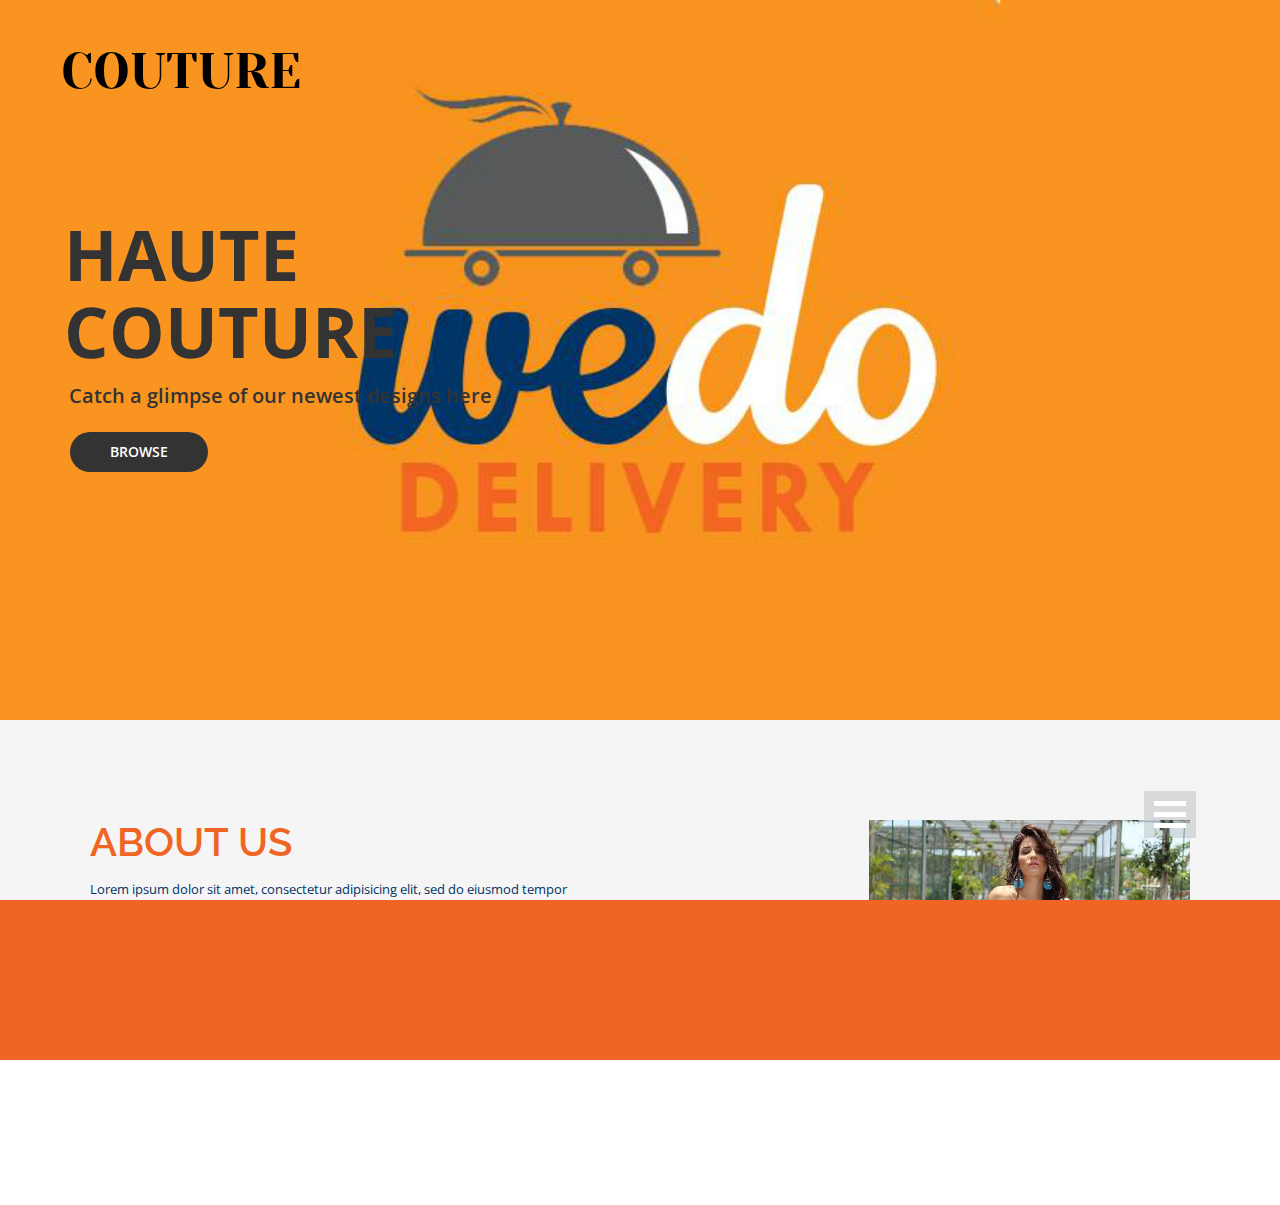
==== commit 4de26a2a: "Principais partes adaptadas" ====
--- a/index.html
+++ b/index.html
@@ -100,7 +100,7 @@
 
 				<!-- Banner -->
 				<div class="banner" id="home">
-					<img src="images/banner.jpg" alt="Couture">
+					<img src="images/capa_16x9.jpg" alt="Couture">
 
 					<!-- Logo -->
 					<div class="logo">
--- a/css/style.css
+++ b/css/style.css
@@ -175,27 +175,27 @@
 .index-about h1, .speciality h2, .events h3 {
 	text-align: left;
 	font-weight: 600;
-	color: #EF4C89;
+	color: #F06424;
 	margin-bottom: 30px;
 	font-size: 40px;
 }
 
 .index-about p {
 	line-height: 30px;
-	color: #777;
+	color: #003366;
 	margin-bottom: 50px;
 }
 
 .index-about a {
 	padding: 10px 30px;
-	background-color: #333;
+	background-color: #003366;
 	color: #FFF;
 	border-radius: 30px;
 	font-weight: 600;
 }
 
 .index-about a:hover {
-	background-color: #EF4C89;
+	background-color: #648AB0;
 }
 /*--w3layouts--*/
 /*--agileits--*/
@@ -206,7 +206,7 @@
 /*-- Speciality --*/
 
 .speciality {
-	background-color: #323232;
+	background-color: #003366;
 	padding: 100px 75px;
 }
 
@@ -222,7 +222,7 @@
 }
 
 .speciality h2 {
-	color: #EF4C89;
+	color: #F06424;
 }
 
 .speciality h4 {
@@ -256,7 +256,7 @@
 }
 
 .speciality-info:hover {
-	background-color: #000;
+	background-color: #002449;
 }
 
 .grid figcaption {
@@ -269,7 +269,7 @@
 }
 
 figcaption {
-	background-color: #EF4C89;
+	background-color: #F06424;
 }
 
 .grid figcaption h3 {
@@ -341,7 +341,7 @@
 
 .speciality-info h3 {
 	margin-top: 20px;
-	color: #EF4C89;
+	color: #F06424;
 }
 
 .grid1 {
@@ -479,8 +479,8 @@
 	font-size: 35px;
 	margin-bottom: 25px;
 	padding-left: 10px;
-	color: #EF4C89;
-	border-left: 5px solid #EF4C89;
+	color: #F06424;
+	border-left: 5px solid #F06424;
 }
 
 .how-heading {
@@ -563,7 +563,7 @@
 	font-size: 30px;
 	text-align: left;
 	margin-bottom: 20px;
-	color: #EF4C89;
+	color: #F06424;
 }
 
 .how-grids p {
@@ -883,14 +883,14 @@
 /*-- Footer --*/
 
 .footer {
-	background-color: #000;
+	background-color: #003366;
 	color: #FFF;
 	padding: 100px 200px 0;
 }
 
 .footer h3 {
 	font-weight: 600;
-	color: #EF4C89;
+	color: #F06424;
 	font-size: 35px;
 }
 
@@ -932,7 +932,7 @@
 .footer span.glyphicon {
 	font-weight: bold;
 	margin-right: 5px;
-	color: #FF166D;
+	color: #F06424;
 }
 
 .email a {
@@ -978,12 +978,12 @@
 	padding: 7px 10px;
 	border: none;
 	outline: none;
-	background-color: #333;
+	background-color: #002449;
 	margin-bottom: 10px;
 }
 
 .newsletter input[type="submit"] {
-	background-color: #ef4c89;
+	background-color: #F06424;
 	border: none;
 	outline: none;
 	padding: 6px 20px;
@@ -993,7 +993,7 @@
 }
 
 .newsletter input[type="submit"]:hover {
-	background-color: #EF4C89;
+	background-color: #FFB266;
 }
 
 .footer-grids p {
@@ -2081,7 +2081,7 @@
 	padding: 50px 10px;
 	text-align: center;
 	border-top: 1px solid #CCC;
-	background-color: #000;
+	background-color: #003366;
 	color: #FFF;
 }
 
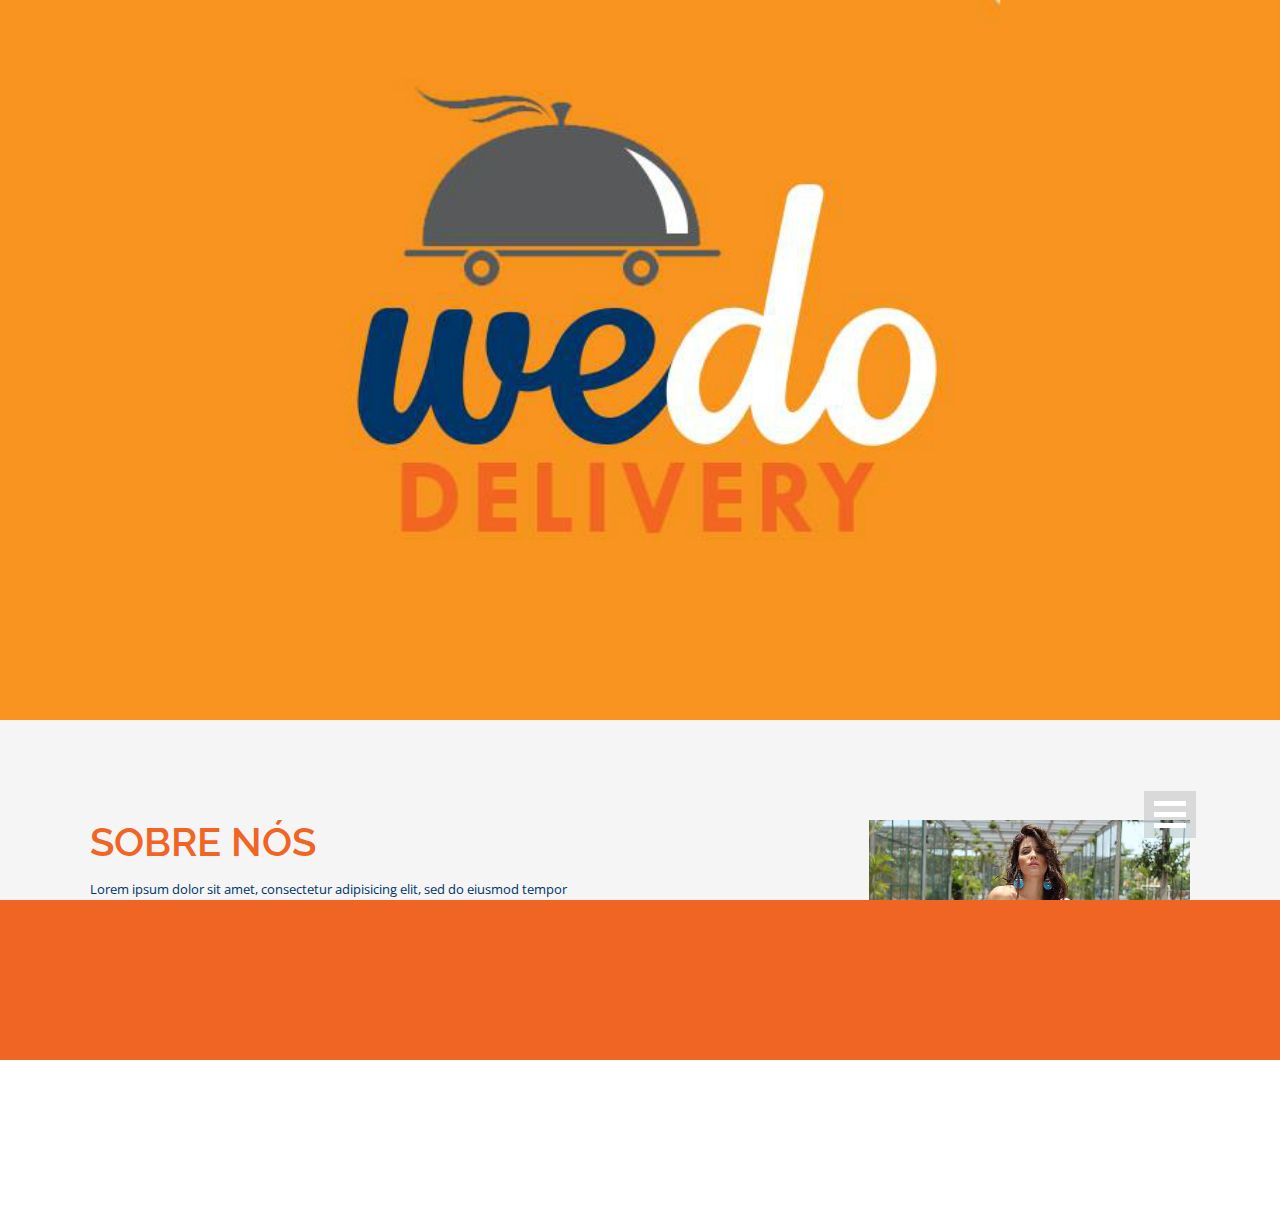
==== commit 05003741: "Limpeza da capa" ====
--- a/index.html
+++ b/index.html
@@ -68,11 +68,11 @@
 			<!-- Navigation-Menu -->
 			<nav class="menu">
 				<div class="icon-list">
-					<a href="index.html"><span class="glyphicon glyphicon-home" aria-hidden="true"></span><span>HOME</span></a>
-					<a href="about.html"><span class="glyphicon glyphicon-info-sign" aria-hidden="true"></span><span>ABOUT US</span></a>
-					<a href="products.html"><span class="glyphicon glyphicon-gift" aria-hidden="true"></span><span>PRODUCTS</span></a>
-					<a href="codes.html"><span class="glyphicon glyphicon-th-list" aria-hidden="true"></span><span>TYPOGRAPHY</span></a>
-					<a href="contact.html"><span class="glyphicon glyphicon-earphone" aria-hidden="true"></span><span>CONTACT</span></a>
+					<a href="index.html"><span class="glyphicon glyphicon-home" aria-hidden="true"></span><span>INÍCIO</span></a>
+					<a href="about.html"><span class="glyphicon glyphicon-info-sign" aria-hidden="true"></span><span>SOBRE NÓS</span></a>
+					<a href="products.html"><span class="glyphicon glyphicon-gift" aria-hidden="true"></span><span>PRODUTOS</span></a>
+					<a href="codes.html"><span class="glyphicon glyphicon-th-list" aria-hidden="true"></span><span>TIPOGRAFIA</span></a>
+					<a href="contact.html"><span class="glyphicon glyphicon-earphone" aria-hidden="true"></span><span>CONTATO</span></a>
 				</div>
 			</nav>
 			<!-- //Navigation-Menu -->
@@ -102,16 +102,17 @@
 				<div class="banner" id="home">
 					<img src="images/capa_16x9.jpg" alt="Couture">
 
-					<!-- Logo -->
+					<!-- Logo (REMOVIDA POR ESTAR EM CIMA DA CAPA)
 					<div class="logo">
 						<a href="index.html">COUTURE</a>
 					</div>
-					<!-- //Logo -->
-
+					-->
+					<!-- /Logo -->
+					<!-- Removido por estar em cima da capa
 					<h1>HAUTE COUTURE</h1>
 					<P>Catch a glimpse of our newest designs here</P>
 					<a class="browse" href="products.html">BROWSE</a>
-
+					-->
 				</div>
 				<!-- //Banner -->
 
@@ -119,9 +120,9 @@
 				<div class="index-about">
 
 					<div class="col-md-6 col-sm-6 index-about-grid index-about-info">
-						<h1>ABOUT US</h1>
+						<h1>SOBRE NÓS</h1>
 						<P>Lorem ipsum dolor sit amet, consectetur adipisicing elit, sed do eiusmod	tempor incididunt ut labore et dolore magna aliqua. Ut enim ad minim veniam, quis nostrud exercitation lamco laboris nisi ut aliquip ex ea commodo consequat. Duis aute irure dolor in reprehenderit in voluptate velit esse cillum dolore eu fugiat nulla pariatur. Excepteur sint occaecat cupidatat non proident, sunt in culpa qui officia deserunt mollit anim id est laborum.</P>
-						<a href="about.html">READ MORE</a>
+						<a href="about.html">LEIA MAIS</a>
 					</div>
 
 					<div class="col-md-6 col-sm-6 index-about-grid index-about-image">
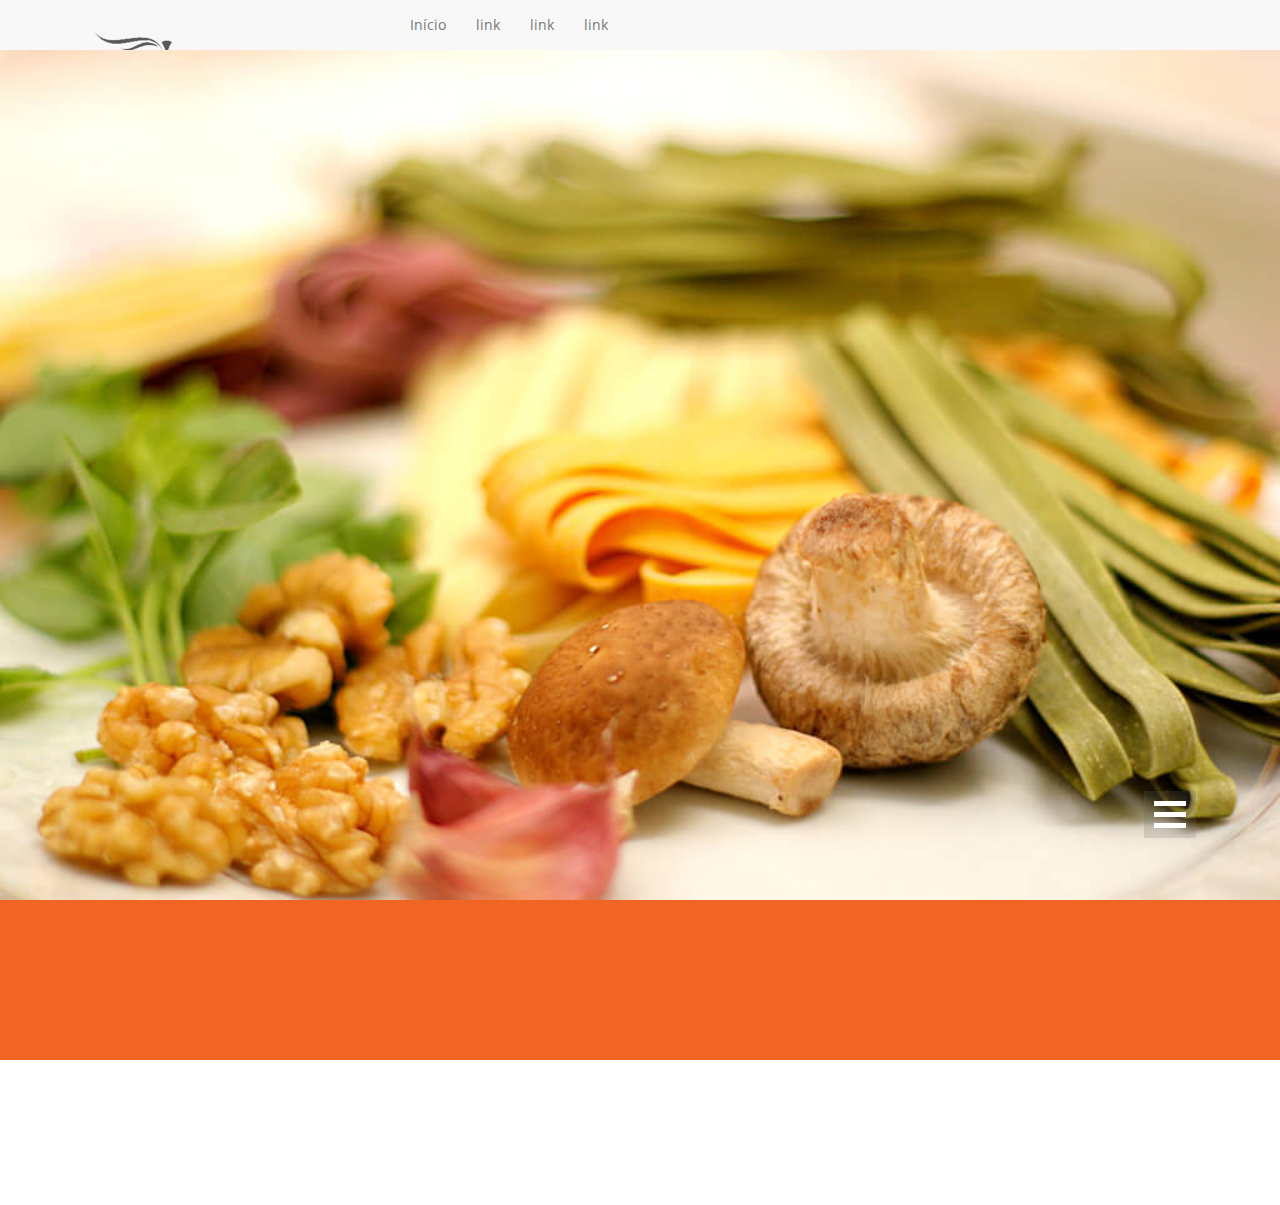
==== commit 2f1645bb: "mudança na parte inicial" ====
--- a/index.html
+++ b/index.html
@@ -27,9 +27,12 @@
 		<!-- Default-CSS -->		 <link rel="stylesheet" href="css/style.css" 			type="text/css" media="all">
 		<!-- Navigation-Menu-CSS --> <link rel="stylesheet" href="css/menu_wave.css" 		type="text/css" media="all">
 		<!-- Gallery-Popup-CSS --> 	 <link rel="stylesheet" href="css/chocolat.css"			type="text/css" media="all">
+		<!-- Meu estilo --> 	 <link rel="stylesheet" href="css/estilo.css"	type="text/css" media="all">
 	<!-- //Custom-Stylesheet-Links -->
 
-	<!-- Navigation-Menu-JavaScript --> <script src="js/snap.svg-min.js"></script>
+	<!-- Navigation-Menu-JavaScript --> 
+  <script src="js/snap.svg-min.js"></script>
+
 	<!--[if IE]>
 		<script src="http://html5shiv.googlecode.com/svn/trunk/html5.js"></script>
 	<![endif]-->
@@ -61,18 +64,41 @@
 
 
 
-	<div class="container">
+  <div class="container">
+    <!--Navbar  -->
+    <div class="navbar-default">
+      <div class="container-fluid">
+        <div class="navbar-header">
+          <button type="button" class="navbar-toggle collapsed" data-toggle="collapse" data-target=".navbar-collapse" aria-expanded="false">
+            <span class="sr-only">Toggle navigation</span>
+            <span class="icon-bar"></span>
+            <span class="icon-bar"></span>
+            <span class="icon-bar"></span>
+          </button>
+          <a class="navbar-brand" href="#"><img src="images/logowedo.png" alt="Logo"></a>
+        </div>
+        <div class="collapse navbar-collapse" id="wedo-menu">
+          <ul class="nav navbar-nav">
+            <li class="text-center"><a href="index.html">Início</a></li>
+            <li class="text-center"><a href="">link</a></li>
+            <li class="text-center"><a href="">link</a></li>
+            <li class="text-center"><a href="">link</a></li>
+          </ul>
+        </div>
+      </div>
+    </div>
+
 
 		<div class="menu-wrap">
 
 			<!-- Navigation-Menu -->
 			<nav class="menu">
-				<div class="icon-list">
-					<a href="index.html"><span class="glyphicon glyphicon-home" aria-hidden="true"></span><span>INÍCIO</span></a>
-					<a href="about.html"><span class="glyphicon glyphicon-info-sign" aria-hidden="true"></span><span>SOBRE NÓS</span></a>
-					<a href="products.html"><span class="glyphicon glyphicon-gift" aria-hidden="true"></span><span>PRODUTOS</span></a>
-					<a href="codes.html"><span class="glyphicon glyphicon-th-list" aria-hidden="true"></span><span>TIPOGRAFIA</span></a>
-					<a href="contact.html"><span class="glyphicon glyphicon-earphone" aria-hidden="true"></span><span>CONTATO</span></a>
+				<div class="icon-list wedo-menu">
+					<a href="index.html"><span class="glyphicon glyphicon-home" aria-hidden="true"></span><span>HOME</span></a>
+					<a href="about.html"><span class="glyphicon glyphicon-info-sign" aria-hidden="true"></span><span>ABOUT US</span></a>
+					<a href="products.html"><span class="glyphicon glyphicon-gift" aria-hidden="true"></span><span>PRODUCTS</span></a>
+					<a href="codes.html"><span class="glyphicon glyphicon-th-list" aria-hidden="true"></span><span>TYPOGRAPHY</span></a>
+					<a href="contact.html"><span class="glyphicon glyphicon-earphone" aria-hidden="true"></span><span>CONTACT</span></a>
 				</div>
 			</nav>
 			<!-- //Navigation-Menu -->
@@ -90,7 +116,7 @@
 		</div>
 
 		<!-- Menu-Button -->
-		<button class="menu-button" id="open-button">Open Menu</button>
+		<button class="menu-button wedo-menu-button" id="open-button">Open Menu</button>
 		<!-- //Menu-Button -->
 
 		<div class="content-wrap">
@@ -99,55 +125,96 @@
 			<div class="content">
 
 				<!-- Banner -->
-				<div class="banner" id="home">
-					<img src="images/capa_16x9.jpg" alt="Couture">
-
-					<!-- Logo (REMOVIDA POR ESTAR EM CIMA DA CAPA)
-					<div class="logo">
-						<a href="index.html">COUTURE</a>
-					</div>
-					-->
-					<!-- /Logo -->
-					<!-- Removido por estar em cima da capa
-					<h1>HAUTE COUTURE</h1>
-					<P>Catch a glimpse of our newest designs here</P>
-					<a class="browse" href="products.html">BROWSE</a>
-					-->
-				</div>
+				<!--<div class="banner wedo-banner" id="home">-->
+          <!--[>Imagem de fundo principal<]-->
+					<!--<img src="images/backgroundimage.jpg" alt="Couture" class="wedo-banner-image">-->
+
+					<!--[> Logo <]-->
+          <!--<div class="row">-->
+            <!--[> //Logo <]-->
+            <!--<div class="wedo-logo-container logo col-xs-12">-->
+              <!--<div class="wedo-logo"><img src="images/logowedo.png" alt="Logo"></div>-->
+            <!--</div>-->
+          <!--</div>-->
+
+					<!--<h1>HAUTE COUTURE</h1>-->
+					<!--<P>Catch a glimpse of our newest designs here</P>-->
+					<!--<a class="browse" href="products.html">BROWSE</a>-->
+
+				<!--</div>-->
 				<!-- //Banner -->
 
 				<!-- Index-About -->
-				<div class="index-about">
-
-					<div class="col-md-6 col-sm-6 index-about-grid index-about-info">
-						<h1>SOBRE NÓS</h1>
-						<P>Lorem ipsum dolor sit amet, consectetur adipisicing elit, sed do eiusmod	tempor incididunt ut labore et dolore magna aliqua. Ut enim ad minim veniam, quis nostrud exercitation lamco laboris nisi ut aliquip ex ea commodo consequat. Duis aute irure dolor in reprehenderit in voluptate velit esse cillum dolore eu fugiat nulla pariatur. Excepteur sint occaecat cupidatat non proident, sunt in culpa qui officia deserunt mollit anim id est laborum.</P>
-						<a href="about.html">LEIA MAIS</a>
-					</div>
-
-					<div class="col-md-6 col-sm-6 index-about-grid index-about-image">
-						<div class="about-image-1">
-							<img src="images/about-1.jpg" alt="Couture">
-						</div>
-						<div class="about-image-2">
-							<img src="images/about-2.jpg" alt="Couture">
-						</div>
-						<div class="clearfix"></div>
-					</div>
+				<div class="">
+          <img src="images/backgroundimage.jpg" alt="Couture" class="wedo-banner-image hidden-xs">
+
+					<!--<div class="col-md-6 col-sm-6 index-about-grid index-about-info">-->
+						<!--<h1>ABOUT US</h1>-->
+						<!--<P>Lorem ipsum dolor sit amet, consectetur adipisicing elit, sed do eiusmod	tempor incididunt ut labore et dolore magna aliqua. Ut enim ad minim veniam, quis nostrud exercitation lamco laboris nisi ut aliquip ex ea commodo consequat. Duis aute irure dolor in reprehenderit in voluptate velit esse cillum dolore eu fugiat nulla pariatur. Excepteur sint occaecat cupidatat non proident, sunt in culpa qui officia deserunt mollit anim id est laborum.</P>-->
+						<!--<a href="about.html">READ MORE</a>-->
+					<!--</div>-->
+
+					<!--<div class="col-md-6 col-sm-6 index-about-grid index-about-image">-->
+						<!--<div class="about-image-1">-->
+							<!--<img src="images/about-1.jpg" alt="Couture">-->
+						<!--</div>-->
+						<!--<div class="about-image-2">-->
+							<!--<img src="images/about-2.jpg" alt="Couture">-->
+						<!--</div>-->
+						<!--<div class="clearfix"></div>-->
+					<!--</div>-->
 					<div class="clearfix"></div>
-					
+
+          <!--<div class="celular">-->
+          <div class="row celular-wrap">
+            <div class="text-center col-sm-12 celular hidden-xs"><img src="images/iphone.png" alt=""></div>
+            <div class="text-center col-xs-8 celular visible-xs left"><img src="images/iphone.png" alt=""></div>
+            <div class ="visible-xs col-xs-4" >
+              <div class="row botoes">
+                <div class="">
+                  <a href="https://itunes.apple.com/us/app/wedo-delivery/id1099987316?mt=8">
+                    <img src="http://www.ccmpedidoonline.com.br/imagenspedidoonline/botaoiossite.png" height="65" width="180">
+                  </a>
+                </div>
+                <div class="">
+                  <a href="https://play.google.com/store/apps/details?id=com.wedo.ccmsistemas">
+                    <img src="http://www.ccmpedidoonline.com.br/imagenspedidoonline/botaoandroidsite.png" height="65" width="180">
+                  </a>
+                </div>
+                <div class="">
+                  <a href="#">
+                    <img onclick="OpenQr();" src="http://www.ccmpedidoonline.com.br/imagenspedidoonline/qrcodesitepedido.png" height="65" width="160">
+                  </a>
+                </div>
+              </div>
+              <br><br>
+            </div>
+          </div>
+          <!--</div>-->
+
+          <div class ="quadro hidden-xs" >
+            <div class="row">
+              <div class="col-sm-4 col-xs-12 text-center">
+                <a href="https://itunes.apple.com/us/app/wedo-delivery/id1099987316?mt=8">
+                  <img src="http://www.ccmpedidoonline.com.br/imagenspedidoonline/botaoiossite.png" height="65" width="180">
+                </a>
+              </div>
+              <div class="col-sm-4 col-xs-12 text-center">
+                <a href="https://play.google.com/store/apps/details?id=com.wedo.ccmsistemas">
+                  <img src="http://www.ccmpedidoonline.com.br/imagenspedidoonline/botaoandroidsite.png" height="65" width="180">
+                </a>
+              </div>
+              <div class="col-sm-4 col-xs-12 text-center">
+                <a href="#">
+                  <img onclick="OpenQr();" src="http://www.ccmpedidoonline.com.br/imagenspedidoonline/qrcodesitepedido.png" height="65" width="160">
+                </a>
+              </div>
+            </div>
+            <br><br>
+          </div>
 				</div>
 				<!-- //Index-About -->
 
-<!---728x90--->
-<div style="text-align: center;"><script async src="//pagead2.googlesyndication.com/pagead/js/adsbygoogle.js"></script>
-<ins class="adsbygoogle"
-     style="display:inline-block;width:728px;height:90px"
-     data-ad-client="ca-pub-9153409599391170"
-     data-ad-slot="6850850687"></ins>
-<script>
-(adsbygoogle = window.adsbygoogle || []).push({});
-</script></div>
 
 				<!-- Speciality -->
 				<div class="speciality">
@@ -680,8 +747,8 @@
 
 	<!-- Necessary-JavaScript-Files-&-Links -->
 
+		<!-- Supportive-JavaScript-File --> <script type="text/javascript" src="js/jquery-2.1.4.min.js"></script>
 		<!-- Bootstrap-JavaScript-File -->  <script type="text/javascript" src="js/bootstrap.min.js"></script>
-		<!-- Supportive-JavaScript-File --> <script type="text/javascript" src="js/jquery-2.1.4.min.js"></script>
 
 		<!-- Navigation-Menu-JavaScript -->
 			<script src="js/classie.js"></script>
@@ -722,4 +789,4 @@
 </body>
 <!-- //Body -->
 
-</html>+</html>
--- a/css/style.css
+++ b/css/style.css
@@ -214,6 +214,7 @@
 	margin: 0 auto;
 	list-style: none;
 	text-align: center;
+	float: right;
 }
 
 .speciality-grid {
@@ -336,7 +337,7 @@
 }
 
 .speciality-info img {
-	width: 50px;
+	width: 75px;
 }
 
 .speciality-info h3 {
@@ -940,7 +941,7 @@
 }
 
 .email a:hover {
-	color: #EF4C89;
+	color: #F06424;
 }
 
 .footer input.text, .footer textarea {
@@ -2095,7 +2096,7 @@
 }
 
 .copyright a:hover {
-	color: #E91E63;
+	color: #F06424;
 }
 
 
@@ -4767,4 +4768,14 @@
 	background: linear-gradient(#fff 20%, transparent 20%, transparent 40%, #fff 40%, #fff 60%, transparent 60%, transparent 80%, #fff 80%);
 }
 
+
+@media (min-width: 992px) {
+	.speciality-grid {
+		width: 25%;
+	}
+}
+
+.img-restau {
+	height: 50%;
+}
 /*-- //Responsive-Styling --*/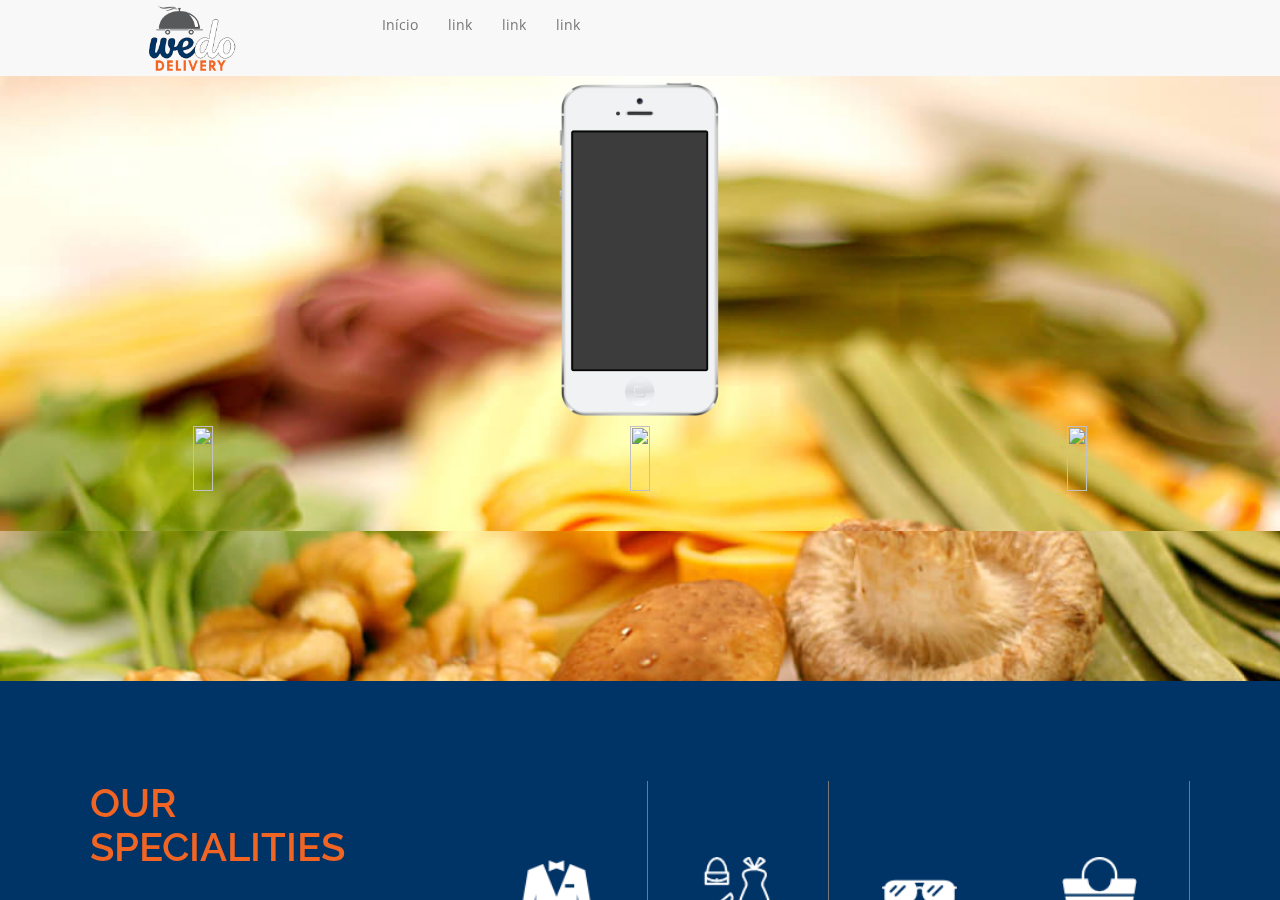
==== commit 8eb66486: "parallax" ====
--- a/index.html
+++ b/index.html
@@ -61,8 +61,6 @@
   ga('send', 'pageview');
 </script>
 <script async type='text/javascript' src='//cdn.fancybar.net/ac/fancybar.js?zoneid=1502&serve=C6ADVKE&placement=w3layouts' id='_fancybar_js'></script>
-
-
 
   <div class="container">
     <!--Navbar  -->
@@ -89,80 +87,45 @@
     </div>
 
 
-		<div class="menu-wrap">
-
-			<!-- Navigation-Menu -->
-			<nav class="menu">
-				<div class="icon-list wedo-menu">
-					<a href="index.html"><span class="glyphicon glyphicon-home" aria-hidden="true"></span><span>HOME</span></a>
-					<a href="about.html"><span class="glyphicon glyphicon-info-sign" aria-hidden="true"></span><span>ABOUT US</span></a>
-					<a href="products.html"><span class="glyphicon glyphicon-gift" aria-hidden="true"></span><span>PRODUCTS</span></a>
-					<a href="codes.html"><span class="glyphicon glyphicon-th-list" aria-hidden="true"></span><span>TYPOGRAPHY</span></a>
-					<a href="contact.html"><span class="glyphicon glyphicon-earphone" aria-hidden="true"></span><span>CONTACT</span></a>
-				</div>
-			</nav>
-			<!-- //Navigation-Menu -->
-
-			<!-- Close-Button -->
-			<button class="close-button" id="close-button">Close Menu</button>
-			<!-- //Close-Button -->
-
-			<div class="morph-shape" id="morph-shape" data-morph-open="M0,100h1000V0c0,0-136.938,0-224,0C583,0,610.924,0,498,0C387,0,395,0,249,0C118,0,0,0,0,0V100z">
-				<svg xmlns="http://www.w3.org/2000/svg" width="100%" height="100%" viewBox="0 0 1000 100" preserveAspectRatio="none">
-					<path d="M0,100h1000l0,0c0,0-136.938,0-224,0c-193,0-170.235-1.256-278-35C399,34,395,0,249,0C118,0,0,100,0,100L0,100z"/>
-				</svg>
-			</div>
-
-		</div>
+		<!--<div class="menu-wrap">-->
+
+			<!--[> Navigation-Menu <]-->
+			<!--<nav class="menu">-->
+				<!--<div class="icon-list wedo-menu">-->
+					<!--<a href="index.html"><span class="glyphicon glyphicon-home" aria-hidden="true"></span><span>HOME</span></a>-->
+					<!--<a href="about.html"><span class="glyphicon glyphicon-info-sign" aria-hidden="true"></span><span>ABOUT US</span></a>-->
+					<!--<a href="products.html"><span class="glyphicon glyphicon-gift" aria-hidden="true"></span><span>PRODUCTS</span></a>-->
+					<!--<a href="codes.html"><span class="glyphicon glyphicon-th-list" aria-hidden="true"></span><span>TYPOGRAPHY</span></a>-->
+					<!--<a href="contact.html"><span class="glyphicon glyphicon-earphone" aria-hidden="true"></span><span>CONTACT</span></a>-->
+				<!--</div>-->
+			<!--</nav>-->
+			<!--[> //Navigation-Menu <]-->
+
+			<!--[> Close-Button <]-->
+			<!--[><button class="close-button" id="close-button">Close Menu</button><]-->
+			<!--[> //Close-Button <]-->
+
+			<!--[><div class="morph-shape" id="morph-shape" data-morph-open="M0,100h1000V0c0,0-136.938,0-224,0C583,0,610.924,0,498,0C387,0,395,0,249,0C118,0,0,0,0,0V100z"><]-->
+				<!--[><svg xmlns="http://www.w3.org/2000/svg" width="100%" height="100%" viewBox="0 0 1000 100" preserveAspectRatio="none"><]-->
+					<!--[><path d="M0,100h1000l0,0c0,0-136.938,0-224,0c-193,0-170.235-1.256-278-35C399,34,395,0,249,0C118,0,0,100,0,100L0,100z"/><]-->
+				<!--[></svg><]-->
+			<!--[></div><]-->
+
+		<!--</div>-->
 
 		<!-- Menu-Button -->
-		<button class="menu-button wedo-menu-button" id="open-button">Open Menu</button>
+		<!--<button class="menu-button wedo-menu-button" id="open-button">Open Menu</button>-->
 		<!-- //Menu-Button -->
 
 		<div class="content-wrap">
 
 			<!-- Page-Content -->
 			<div class="content">
-
-				<!-- Banner -->
-				<!--<div class="banner wedo-banner" id="home">-->
-          <!--[>Imagem de fundo principal<]-->
-					<!--<img src="images/backgroundimage.jpg" alt="Couture" class="wedo-banner-image">-->
-
-					<!--[> Logo <]-->
-          <!--<div class="row">-->
-            <!--[> //Logo <]-->
-            <!--<div class="wedo-logo-container logo col-xs-12">-->
-              <!--<div class="wedo-logo"><img src="images/logowedo.png" alt="Logo"></div>-->
-            <!--</div>-->
-          <!--</div>-->
-
-					<!--<h1>HAUTE COUTURE</h1>-->
-					<!--<P>Catch a glimpse of our newest designs here</P>-->
-					<!--<a class="browse" href="products.html">BROWSE</a>-->
-
-				<!--</div>-->
-				<!-- //Banner -->
 
 				<!-- Index-About -->
 				<div class="">
           <img src="images/backgroundimage.jpg" alt="Couture" class="wedo-banner-image hidden-xs">
 
-					<!--<div class="col-md-6 col-sm-6 index-about-grid index-about-info">-->
-						<!--<h1>ABOUT US</h1>-->
-						<!--<P>Lorem ipsum dolor sit amet, consectetur adipisicing elit, sed do eiusmod	tempor incididunt ut labore et dolore magna aliqua. Ut enim ad minim veniam, quis nostrud exercitation lamco laboris nisi ut aliquip ex ea commodo consequat. Duis aute irure dolor in reprehenderit in voluptate velit esse cillum dolore eu fugiat nulla pariatur. Excepteur sint occaecat cupidatat non proident, sunt in culpa qui officia deserunt mollit anim id est laborum.</P>-->
-						<!--<a href="about.html">READ MORE</a>-->
-					<!--</div>-->
-
-					<!--<div class="col-md-6 col-sm-6 index-about-grid index-about-image">-->
-						<!--<div class="about-image-1">-->
-							<!--<img src="images/about-1.jpg" alt="Couture">-->
-						<!--</div>-->
-						<!--<div class="about-image-2">-->
-							<!--<img src="images/about-2.jpg" alt="Couture">-->
-						<!--</div>-->
-						<!--<div class="clearfix"></div>-->
-					<!--</div>-->
 					<div class="clearfix"></div>
 
           <!--<div class="celular">-->
@@ -213,12 +176,13 @@
             <br><br>
           </div>
 				</div>
-				<!-- //Index-About -->
-
-
-				<!-- Speciality -->
+        <!-- //Index-About -->
+
+        <div class="separador-1"></div>
+
+        <!-- Speciality -->
 				<div class="speciality">
-
+          <!--Parallax-->
 					<div class="col-md-4 col-sm-4 specialities">
 						<h2>OUR SPECIALITIES</h2>
 						<h4>Lorem Ipsum Dolor Sit Amet Consectetur Adipiscing Elit</h4>
@@ -309,76 +273,68 @@
 				<!-- //Speciality -->
 
 				<!-- Events -->
-				<div class="events">
-
-					<h3>UPCOMING EVENTS</h3>
-
-					<div class="event-grids">
-
-						<div class="event-grid event-grid-1">
-							<div class="event-date">
-								<p class="date-1">14</p>
-								<p class="date-2">MAY</p>
-								<p class="date-3">2016</p>
-							</div>
-							<div class="event-info">
-								<h4>Lorem Ipsum Dolor Sit Amet</h4>
-								<P>Lorem ipsum dolor sit amet, consectetur adipisicing elit, sed do eiusmod	tempor incididunt ut labore et dolore magna aliqua. Ut enim ad minim veniam, quis nostrud exercitation lamco laboris nisi ut aliquip ex ea commodo consequat.</P>
-							</div>
-							<div class="event-icon">
-								<button class="btn btn-primary"><a href="#"></a><span class="glyphicon glyphicon-chevron-right" aria-hidden="true"></span></button>
-							</div>
-							<div class="clearfix"></div>
-						</div>
-
-						<div class="event-grid event-grid-2">
-							<div class="event-date">
-								<p class="date-1">21</p>
-								<p class="date-2">MAY</p>
-								<p class="date-3">2016</p>
-							</div>
-							<div class="event-info">
-								<h4>Lorem Ipsum Dolor Sit Amet</h4>
-								<P>Lorem ipsum dolor sit amet, consectetur adipisicing elit, sed do eiusmod	tempor incididunt ut labore et dolore magna aliqua. Ut enim ad minim veniam, quis nostrud exercitation lamco laboris nisi ut aliquip ex ea commodo consequat.</P>
-							</div>
-							<div class="event-icon">
-								<button class="btn btn-primary"><a href="#"></a><span class="glyphicon glyphicon-chevron-right" aria-hidden="true"></span></button>
-							</div>
-							<div class="clearfix"></div>
-						</div>
-
-						<div class="event-grid event-grid-3">
-							<div class="event-date">
-								<p class="date-1">28</p>
-								<p class="date-2">MAY</p>
-								<p class="date-3">2016</p>
-							</div>
-							<div class="event-info">
-								<h4>Lorem Ipsum Dolor Sit Amet</h4>
-								<P>Lorem ipsum dolor sit amet, consectetur adipisicing elit, sed do eiusmod	tempor incididunt ut labore et dolore magna aliqua. Ut enim ad minim veniam, quis nostrud exercitation lamco laboris nisi ut aliquip ex ea commodo consequat.</P>
-							</div>
-							<div class="event-icon">
-								<button class="btn btn-primary"><a href="#"></a><span class="glyphicon glyphicon-chevron-right" aria-hidden="true"></span></button>
-							</div>
-							<div class="clearfix"></div>
-						</div>
-						<div class="clearfix"></div>
-
-					</div>
-				</div>
-				<!-- //Events -->
+				<!--<div class="events">-->
+
+					<!--<h3>UPCOMING EVENTS</h3>-->
+
+					<!--<div class="event-grids">-->
+
+						<!--<div class="event-grid event-grid-1">-->
+							<!--<div class="event-date">-->
+								<!--<p class="date-1">14</p>-->
+								<!--<p class="date-2">MAY</p>-->
+								<!--<p class="date-3">2016</p>-->
+							<!--</div>-->
+							<!--<div class="event-info">-->
+								<!--<h4>Lorem Ipsum Dolor Sit Amet</h4>-->
+								<!--<P>Lorem ipsum dolor sit amet, consectetur adipisicing elit, sed do eiusmod	tempor incididunt ut labore et dolore magna aliqua. Ut enim ad minim veniam, quis nostrud exercitation lamco laboris nisi ut aliquip ex ea commodo consequat.</P>-->
+							<!--</div>-->
+							<!--<div class="event-icon">-->
+								<!--<button class="btn btn-primary"><a href="#"></a><span class="glyphicon glyphicon-chevron-right" aria-hidden="true"></span></button>-->
+							<!--</div>-->
+							<!--<div class="clearfix"></div>-->
+						<!--</div>-->
+
+						<!--<div class="event-grid event-grid-2">-->
+							<!--<div class="event-date">-->
+								<!--<p class="date-1">21</p>-->
+								<!--<p class="date-2">MAY</p>-->
+								<!--<p class="date-3">2016</p>-->
+							<!--</div>-->
+							<!--<div class="event-info">-->
+								<!--<h4>Lorem Ipsum Dolor Sit Amet</h4>-->
+								<!--<P>Lorem ipsum dolor sit amet, consectetur adipisicing elit, sed do eiusmod	tempor incididunt ut labore et dolore magna aliqua. Ut enim ad minim veniam, quis nostrud exercitation lamco laboris nisi ut aliquip ex ea commodo consequat.</P>-->
+							<!--</div>-->
+							<!--<div class="event-icon">-->
+								<!--<button class="btn btn-primary"><a href="#"></a><span class="glyphicon glyphicon-chevron-right" aria-hidden="true"></span></button>-->
+							<!--</div>-->
+							<!--<div class="clearfix"></div>-->
+						<!--</div>-->
+
+						<!--<div class="event-grid event-grid-3">-->
+							<!--<div class="event-date">-->
+								<!--<p class="date-1">28</p>-->
+								<!--<p class="date-2">MAY</p>-->
+								<!--<p class="date-3">2016</p>-->
+							<!--</div>-->
+							<!--<div class="event-info">-->
+								<!--<h4>Lorem Ipsum Dolor Sit Amet</h4>-->
+								<!--<P>Lorem ipsum dolor sit amet, consectetur adipisicing elit, sed do eiusmod	tempor incididunt ut labore et dolore magna aliqua. Ut enim ad minim veniam, quis nostrud exercitation lamco laboris nisi ut aliquip ex ea commodo consequat.</P>-->
+							<!--</div>-->
+							<!--<div class="event-icon">-->
+								<!--<button class="btn btn-primary"><a href="#"></a><span class="glyphicon glyphicon-chevron-right" aria-hidden="true"></span></button>-->
+							<!--</div>-->
+							<!--<div class="clearfix"></div>-->
+						<!--</div>-->
+						<!--<div class="clearfix"></div>-->
+
+					<!--</div>-->
+				<!--</div>-->
+				<!--[> //Events <]-->
 
 <!---728x90--->
-<div style="text-align: center;"><script async src="//pagead2.googlesyndication.com/pagead/js/adsbygoogle.js"></script>
-<ins class="adsbygoogle"
-     style="display:inline-block;width:728px;height:90px"
-     data-ad-client="ca-pub-9153409599391170"
-     data-ad-slot="6850850687"></ins>
-<script>
-(adsbygoogle = window.adsbygoogle || []).push({});
-</script></div>
-
-				<!-- How -->
+				
+          <!-- How -->
 				<div class="how">
 
 					<div class="how-intro">
@@ -749,6 +705,10 @@
 
 		<!-- Supportive-JavaScript-File --> <script type="text/javascript" src="js/jquery-2.1.4.min.js"></script>
 		<!-- Bootstrap-JavaScript-File -->  <script type="text/javascript" src="js/bootstrap.min.js"></script>
+
+    <!--//Parallax-Javascript-->
+    <script src="js/jquery.parallax.js"></script>
+    <!--//Parallax-Javascript-->
 
 		<!-- Navigation-Menu-JavaScript -->
 			<script src="js/classie.js"></script>
@@ -782,6 +742,8 @@
 			</script>
 		<!-- //FlexSlider-JavaScript -->
 
+
+
 	<!-- //Necessary-JavaScript-Files-&-Links -->
 
 
--- a/css/estilo.css
+++ b/css/estilo.css
@@ -0,0 +1,82 @@
+.navbar-header {
+  text-align: center;
+}
+
+.navbar-header a.navbar-brand {
+  padding: 1px;
+  max-width: 30%;
+  max-height: 100%;
+  float: none;
+  transform: translateX(-50%);
+  left: 50%;
+  /*position: absolute;*/
+}
+
+a.navbar-brand img {
+  max-height: 100%;
+  max-width: 30%;
+}
+
+.wedo-logo-container {
+  left: 0;
+  right: 0;
+}
+
+.wedo-logo {
+  width: 30%;
+  margin-right: auto;
+  margin-left: auto;
+}
+
+.wedo-menu-button {
+  background-color: #f06424;
+}
+
+.wedo-banner {
+  height: 100%;
+}
+
+.wedo-banner-image {
+  max-height: 100%;
+  width: 100%;
+  position: absolute;
+  left: 0;
+  top: 0;
+  z-index: -10;
+}
+
+.celular {
+  height: 350px;
+}
+
+.celular img {
+  height: 100%;
+  width: initial;
+}
+
+@media screen and (max-width: 767px) {
+  .celular-wrap {
+      max-height: 250px;
+  }
+}
+
+.botoes {
+  width: 100%;
+}
+
+.quadro img {
+  width: initial;
+}
+
+.parallax-window {
+  min-height: 200px;
+  background: transparent;
+}
+
+.separador-1 {
+  height: 150px;
+  background-image: url("../images/backgroundimage.jpg");
+  background-repeat: no-repeat;
+  background-size: cover;
+  background-attachment: fixed;
+}
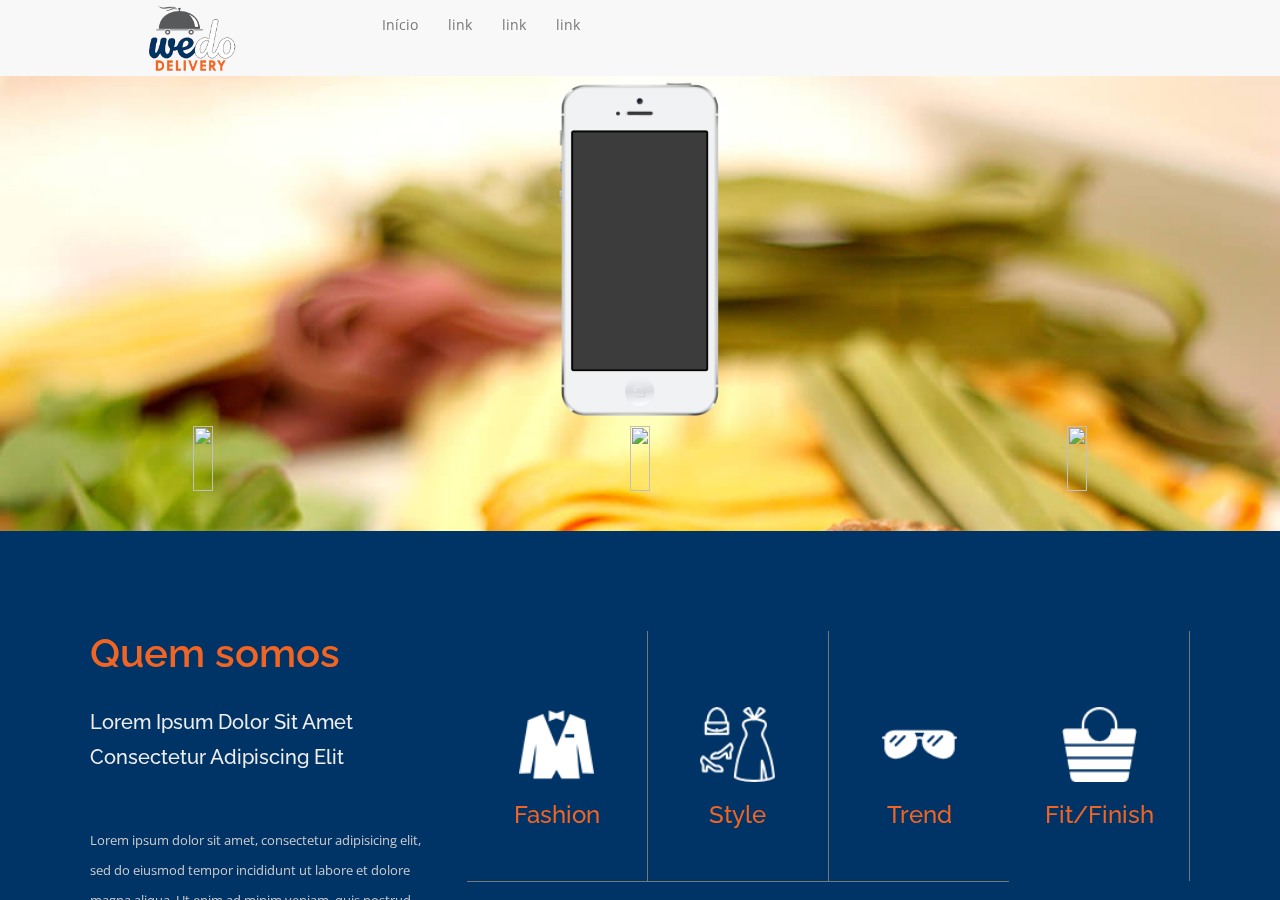
==== commit d89f7898: "div de clientes e imagens de como funcionamos" ====
--- a/index.html
+++ b/index.html
@@ -178,13 +178,13 @@
 				</div>
         <!-- //Index-About -->
 
-        <div class="separador-1"></div>
+        <div class="separador-1 visible-xs"></div>
 
         <!-- Speciality -->
 				<div class="speciality">
           <!--Parallax-->
 					<div class="col-md-4 col-sm-4 specialities">
-						<h2>OUR SPECIALITIES</h2>
+						<h2>Quem somos</h2>
 						<h4>Lorem Ipsum Dolor Sit Amet Consectetur Adipiscing Elit</h4>
 						<p class="p1">Lorem ipsum dolor sit amet, consectetur adipisicing elit, sed do eiusmod	tempor incididunt ut labore et dolore magna aliqua. Ut enim ad minim veniam, quis nostrud exercitation lamco laboris nisi ut aliquip ex ea commodo consequat.</p>
 						<p class="p2">Duis aute irure dolor in reprehenderit in voluptate velit esse cillum dolore eu fugiat nulla pariatur. Excepteur sint occaecat cupidatat non proident, sunt in culpa qui officia deserunt mollit anim id est laborum.</p>
@@ -267,9 +267,19 @@
 						</div>
 						<div class="clearfix"></div>
 					</div>
-					<div class="clearfix"></div>
-
-				</div>
+          <div class="clearfix"></div>
+
+          <!-- Social-Icons -->
+          <div class="social">
+            <ul class="social-icons">
+              <li><a href="#" class="facebook" title="Go to Our Facebook Page"></a></li>
+              <li><a href="#" class="twitter" title="Go to Our Twitter Account"></a></li>
+              <li><a href="#" class="googleplus" title="Go to Our Google Plus Account"></a></li>
+              <li><a href="#" class="instagram" title="Go to Our Instagram Account"></a></li>
+            </ul>
+          </div>
+          <!-- //Social-Icons -->
+        </div>
 				<!-- //Speciality -->
 
 				<!-- Events -->
@@ -332,20 +342,16 @@
 				<!--</div>-->
 				<!--[> //Events <]-->
 
-<!---728x90--->
 				
-          <!-- How -->
+        <!-- How -->
 				<div class="how">
 
 					<div class="how-intro">
-						<h3>HOW WE DO IT</h3>
+						<h3>Como funcionamos</h3>
 						<div class="col-md-8 col-sm-8 how-heading">
 							<p>Lorem ipsum dolor sit amet, consectetur adipisicing elit, sed do eiusmod	tempor incididunt ut labore et dolore magna aliqua. Ut enim ad minim veniam, quis nostrud exercitation lamco laboris nisi ut aliquip ex ea commodo consequat.</p>
 						</div>
 
-						<div class="col-md-4 col-sm-4 how-link">
-							<a href="about.html"><span class="glyphicon glyphicon-info-sign" aria-hidden="true"></span> Learn More About Us</a>
-						</div>
 						<div class="clearfix"></div>
 					</div>
 
@@ -354,20 +360,20 @@
 						<div class="how-top-grids">
 							<div class="col-md-3 col-sm-3 how-top-grid how-grid-1">
 								<div class="how-grid-image">
-									<img src="images/how-1.png" alt="Couture">
+									<img src="images/phone-call.jpeg" alt="Couture">
 								</div>
 							</div>
 							<div class="col-md-3 col-sm-3 how-top-grid how-grid-2">
-								<h4>Design</h4>
+								<h4>Ligação</h4>
 								<p>A elementum ligula lacus ac quam ultrices a scelerisque praesent vel suspendisse scelerisque a aenean hac montes.</p>
 							</div>
 							<div class="col-md-3 col-sm-3 how-top-grid how-grid-3">
 								<div class="how-grid-image">
-									<img src="images/how-2.png" alt="Couture">
+									<img src="images/headset.jpeg" alt="Couture">
 								</div>
 							</div>
 							<div class="col-md-3 col-sm-3 how-top-grid how-grid-4">
-								<h4>Style</h4>
+								<h4>Callcenter</h4>
 								<p>A elementum ligula lacus ac quam ultrices a scelerisque praesent vel suspendisse scelerisque a aenean hac montes.</p>
 							</div>
 							<div class="clearfix"></div>
@@ -375,21 +381,21 @@
 
 						<div class="how-bottom-grids">
 							<div class="col-md-3 col-sm-3 how-top-grid how-grid-5">
-								<h4>Fashion</h4>
+								<h4>App</h4>
 								<p>A elementum ligula lacus ac quam ultrices a scelerisque praesent vel suspendisse scelerisque a aenean hac montes.</p>
 							</div>
 							<div class="col-md-3 col-sm-3 how-top-grid how-grid-6">
 								<div class="how-grid-image">
-									<img src="images/how-3.png" alt="Couture">
+									<img src="images/iphone.jpg" alt="Couture">
 								</div>
 							</div>
 							<div class="col-md-3 col-sm-3 how-top-grid how-grid-7">
-								<h4>Trend</h4>
+								<h4>Bom apetite!</h4>
 								<p>A elementum ligula lacus ac quam ultrices a scelerisque praesent vel suspendisse scelerisque a aenean hac montes.</p>
 							</div>
 							<div class="col-md-3 col-sm-3 how-top-grid how-grid-8">
 								<div class="how-grid-image">
-									<img src="images/how-4.png" alt="Couture">
+									<img src="images/food.jpeg" alt="Couture">
 								</div>
 							</div>
 							<div class="clearfix"></div>
@@ -401,27 +407,11 @@
 				</div>
 				<!-- //How -->
 
-				<!-- Gallery -->
-				<div class="gallery">
-
-					<div class="follow">
-						<h3>COUTURE</h3>
-						<h4>Beautiful Inside & Outside</h4>
-						<img src="images/follow.jpg" alt="Couture">
-						<!-- Social-Icons -->
-						<div class="social">
-							<ul class="social-icons">
-								<li><a href="#" class="facebook" title="Go to Our Facebook Page"></a></li>
-								<li><a href="#" class="twitter" title="Go to Our Twitter Account"></a></li>
-								<li><a href="#" class="googleplus" title="Go to Our Google Plus Account"></a></li>
-								<li><a href="#" class="instagram" title="Go to Our Instagram Account"></a></li>
-							</ul>
-						</div>
-						<!-- //Social-Icons -->
-						<div class="clearfix"></div>
-					</div>
+				<!-- Clientes -->
+				<div class="gallery clients" id="clients">
 
 					<div class="gallery-grids">
+            <h3>Nossos clientes</h3>
 						<div class="gallery-items">
 							<div class="col-md-3 col-sm-3 gallery-item gallery-item-1">
 								<a class="example-image-link" href="images/gallery-1-big.jpg" data-lightbox="example-set" data-title="">
@@ -509,24 +499,10 @@
 					<div class="clearfix"></div>
 					
 				</div>
-				<!-- //Gallery -->
-
-<!---728x90--->
-<div style="text-align: center;"><script async src="//pagead2.googlesyndication.com/pagead/js/adsbygoogle.js"></script>
-<ins class="adsbygoogle"
-     style="display:inline-block;width:728px;height:90px"
-     data-ad-client="ca-pub-9153409599391170"
-     data-ad-slot="6850850687"></ins>
-<script>
-(adsbygoogle = window.adsbygoogle || []).push({});
-</script></div>
+
 
 				<!-- Stats -->
 				<div class="stats">
-
-					<div class="col-md-5 col-sm-5 stats-grid">
-						<img src="images/stats.jpg" alt="Couture">
-					</div>
 
 					<div class="col-md-7 col-sm-7 stats-grids">
 						<h3>Setting Latest Trends and making Fashionestas happy!</h3>
@@ -644,8 +620,8 @@
 
 						<div class="footer-grids">
 
-							<div class="col-md-3 col-sm-3 footer-grid footer-grid-1 address">
-								<h4>Address</h4>
+							<div class="col-md-4 col-sm-4 col-xs-12 footer-grid footer-grid-1 address">
+								<h4>Endereço</h4>
 								<address>
 									<ul>
 										<li><span class="glyphicon glyphicon-map-marker" aria-hidden="true"></span> Parma Via Modena</li>
@@ -656,27 +632,17 @@
 								</address>
 							</div>
 
-							<div class="col-md-3 col-sm-3 footer-grid footer-grid-2 phone">
-								<h4>Phone</h4>
-								<p><span class="glyphicon glyphicon-earphone" aria-hidden="true"></span> +1 (734) 123-4567</p>
-								<p><span class="glyphicon glyphicon-earphone" aria-hidden="true"></span> +1 (739) 648-7114</p>
-							</div>
-
-							<div class="col-md-3 col-sm-3 footer-grid footer-grid-3 email">
+							<div class="col-md-4 col-sm-4 col-xs-12 footer-grid footer-grid-2 phone">
+								<h4>Telefone</h4>
+                <p><span class="glyphicon glyphicon-earphone" aria-hidden="true"></span> (85) 0000-0000<p>
+								<p><span class="glyphicon glyphicon-earphone" aria-hidden="true"></span> (85) 9999-9999</p>
+							</div>
+
+							<div class="col-md-4 col-sm-4 col-xs-12 footer-grid footer-grid-3 email">
 								<h4>Email</h4>
-								<p><span class="glyphicon glyphicon-envelope" aria-hidden="true"></span> <a href="mailto:mail@example.com"> info@example.com</a></p>
-								<p><span class="glyphicon glyphicon-envelope" aria-hidden="true"></span> <a href="mailto:mail@example.com"> info@couture.com</a></p>
-							</div>
-
-							<!-- Newsletter -->
-							<div class="col-md-3 col-sm-3 footer-grid footer-grid-4 newsletter">
-								<h4>Newsletter</h4>
-								<form action="#" method="post">
-									<input type="text" placeholder="Email" name="Email" required="">
-									<input type="submit" value="SUBSCRIBE">
-								</form>
-							</div>
-							<!-- //Newsletter -->
+								<p><span class="glyphicon glyphicon-envelope" aria-hidden="true"></span> <a href="mailto:mail@example.com"> contato@wedo.com.br</a></p>
+								<p><span class="glyphicon glyphicon-envelope" aria-hidden="true"></span> <a href="mailto:mail@example.com"> contato-2@wedo.com.br</a></p>
+							</div>
 
 							<div class="clearfix"></div>
 							
--- a/css/estilo.css
+++ b/css/estilo.css
@@ -74,9 +74,35 @@
 }
 
 .separador-1 {
-  height: 150px;
+  height: 160px;
   background-image: url("../images/backgroundimage.jpg");
   background-repeat: no-repeat;
   background-size: cover;
   background-attachment: fixed;
 }
+
+.how-grid-image img {
+  border-radius: 100%;
+}
+
+.follow h3 {
+  border: 0;
+}
+
+.follow h4 {
+  color: white;
+}
+
+.gallery.clients {
+  background-image: url("../images/shop.jpg");
+}
+
+.gallery-grids {
+  width: 100%;
+  padding: 10px;
+}
+
+.gallery-grids h3 {
+  color: #F06424;
+  padding: 10px;
+}
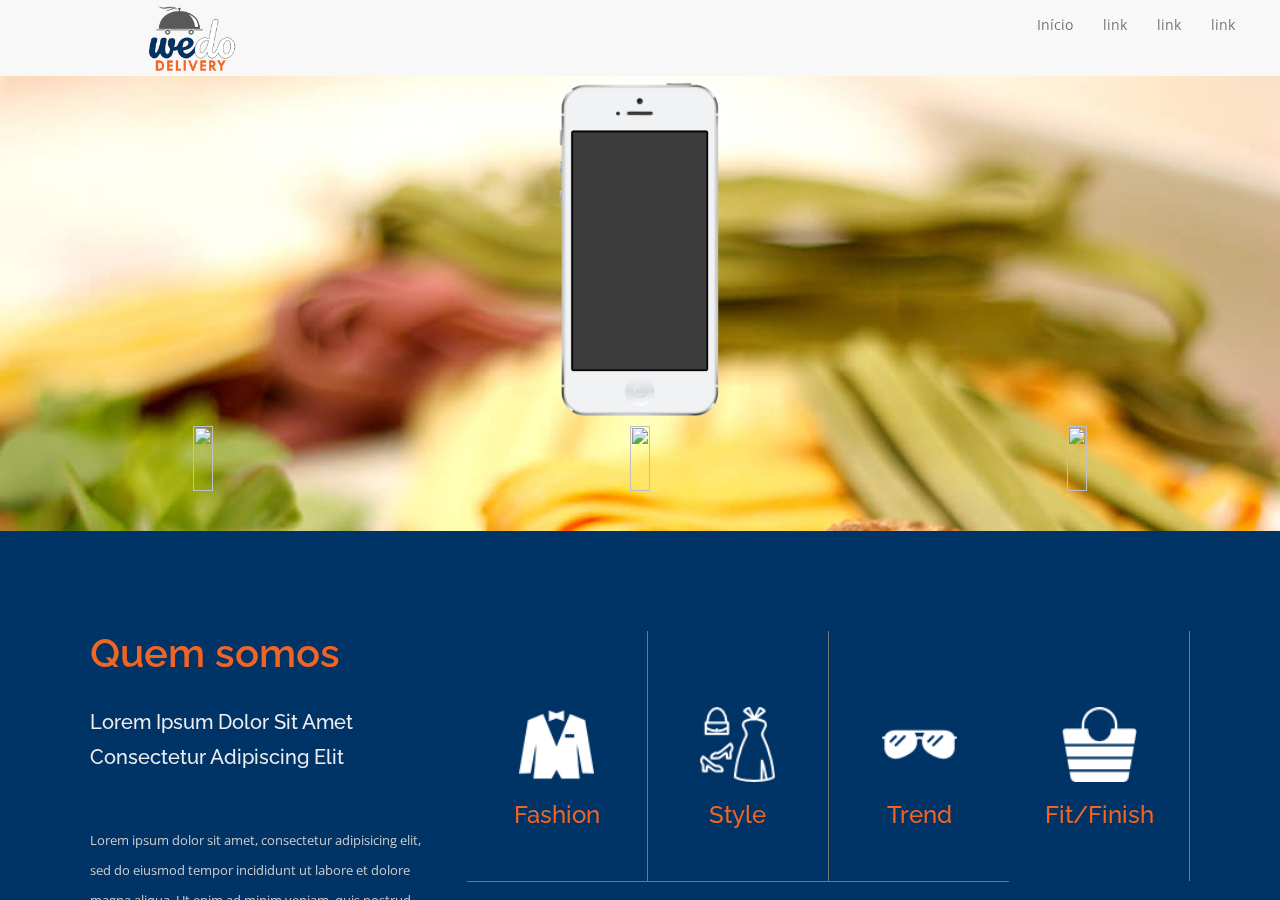
==== commit 186582cc: "FAQ e separador 2" ====
--- a/index.html
+++ b/index.html
@@ -504,51 +504,99 @@
 				<!-- Stats -->
 				<div class="stats">
 
-					<div class="col-md-7 col-sm-7 stats-grids">
-						<h3>Setting Latest Trends and making Fashionestas happy!</h3>
-						<P>Lorem ipsum dolor sit amet, consectetur adipisicing elit, sed do eiusmod	tempor incididunt ut labore et dolore magna aliqua. Ut enim ad minim veniam, quis nostrud exercitation lamco laboris nisi ut aliquip ex ea commodo consequat.</P>
-						<div class="stats-info">
-							<div class="col-md-3 col-sm-3 stats-info-grid stats-info-grid-1">
-								<div class="stats-img">
-									<img src="images/special-2.png" alt="Couture">
-								</div>
-								<div class="numscroller">57000</div>
-								<p class="stats-p">Clients</p>
-							</div>
-							<div class="col-md-3 col-sm-3 stats-info-grid stats-info-grid-2">
-								<div class="stats-img">
-									<img src="images/special-3.png" alt="Couture">
-								</div>
-								<div class="numscroller">1700</div>
-								<p class="stats-p">Designs</p>
-							</div>
-							<div class="col-md-3 col-sm-3 stats-info-grid stats-info-grid-3">
-								<div class="stats-img">
-									<img src="images/special-4.png" alt="Couture">
-								</div>
-								<div class="numscroller">90000</div>
-								<p class="stats-p">Followers</p>
-							</div>
-							<div class="col-md-3 col-sm-3 stats-info-grid stats-info-grid-4">
-								<div class="stats-img">
-									<img src="images/special-5.png" alt="Couture">
-								</div>
-								<div class="numscroller">169</div>
-								<p class="stats-p">Awards</p>
-							</div>
-							<div class="clearfix"></div>
-						</div>
+					<div class="col-md-12 col-sm-12 stats-grids">
+						<h2>Cidades</h2>
+            <P>
+              <h2>
+                <span class="label label-primary">Fortaleza</span>
+                <span class="label label-primary">Fortaleza</span>
+                <span class="label label-primary">Fortaleza</span>
+                <span class="label label-primary">Fortaleza</span>
+                <span class="label label-primary">Fortaleza</span>
+                <span class="label label-primary">Fortaleza</span>
+                <span class="label label-primary">Fortaleza</span>
+                <span class="label label-primary">Fortaleza</span>
+                <span class="label label-primary">Fortaleza</span>
+                <span class="label label-primary">Fortaleza</span>
+                <span class="label label-primary">Fortaleza</span>
+                <span class="label label-primary">Fortaleza</span>
+                <span class="label label-primary">Fortaleza</span>
+                <span class="label label-primary">Fortaleza</span>
+              </h2>
+            </P>
 					</div>
 					<div class="clearfix"></div>
 
 				</div>
 				<!-- //Stats -->
+        
+				<!-- Perguntas frequentes -->
+				<div class="clients" id="clients">
+					<div class="container">
+
+						<h3>Perguntas frequentes</h3>
+
+            <div class="espaco"></div>
+
+            <div class="panel-group" id="accordion" role="tablist" aria-multiselectable="true">
+              <div class="panel panel-default">
+                <div class="panel-heading" role="tab" id="headingOne">
+                  <h4 class="panel-title">
+                    <a class="collapsed" role="button" data-toggle="collapse" data-parent="#accordion" href="#collapseOne" aria-expanded="false" aria-controls="collapseOne">
+                      Pergunta #1
+                    </a>
+                  </h4>
+                </div>
+                <div id="collapseOne" class="panel-collapse collapse " role="tabpanel" aria-labelledby="headingOne">
+                  <div class="panel-body">
+                    Anim pariatur cliche reprehenderit, enim eiusmod high life accusamus terry richardson ad squid. 3 wolf moon officia aute, non cupidatat skateboard dolor brunch. Food truck quinoa nesciunt laborum eiusmod. Brunch 3 wolf moon tempor, sunt aliqua put a bird on it squid single-origin coffee nulla assumenda shoreditch et. Nihil anim keffiyeh helvetica, craft beer labore wes anderson cred nesciunt sapiente ea proident. Ad vegan excepteur butcher vice lomo. Leggings occaecat craft beer farm-to-table, raw denim aesthetic synth nesciunt you probably haven't heard of them accusamus labore sustainable VHS.
+                  </div>
+                </div>
+              </div>
+              <div class="panel panel-default">
+                <div class="panel-heading" role="tab" id="headingTwo">
+                  <h4 class="panel-title">
+                    <a class="collapsed" role="button" data-toggle="collapse" data-parent="#accordion" href="#collapseTwo" aria-expanded="false" aria-controls="collapseTwo">
+                      Pergunta #2
+                    </a>
+                  </h4>
+                </div>
+                <div id="collapseTwo" class="panel-collapse collapse" role="tabpanel" aria-labelledby="headingTwo">
+                  <div class="panel-body">
+                    Anim pariatur cliche reprehenderit, enim eiusmod high life accusamus terry richardson ad squid. 3 wolf moon officia aute, non cupidatat skateboard dolor brunch. Food truck quinoa nesciunt laborum eiusmod. Brunch 3 wolf moon tempor, sunt aliqua put a bird on it squid single-origin coffee nulla assumenda shoreditch et. Nihil anim keffiyeh helvetica, craft beer labore wes anderson cred nesciunt sapiente ea proident. Ad vegan excepteur butcher vice lomo. Leggings occaecat craft beer farm-to-table, raw denim aesthetic synth nesciunt you probably haven't heard of them accusamus labore sustainable VHS.
+                  </div>
+                </div>
+              </div>
+              <div class="panel panel-default">
+                <div class="panel-heading" role="tab" id="headingThree">
+                  <h4 class="panel-title">
+                    <a class="collapsed" role="button" data-toggle="collapse" data-parent="#accordion" href="#collapseThree" aria-expanded="false" aria-controls="collapseThree">
+                      Pergunta #3
+                    </a>
+                  </h4>
+                </div>
+                <div id="collapseThree" class="panel-collapse collapse" role="tabpanel" aria-labelledby="headingThree">
+                  <div class="panel-body">
+                    Anim pariatur cliche reprehenderit, enim eiusmod high life accusamus terry richardson ad squid. 3 wolf moon officia aute, non cupidatat skateboard dolor brunch. Food truck quinoa nesciunt laborum eiusmod. Brunch 3 wolf moon tempor, sunt aliqua put a bird on it squid single-origin coffee nulla assumenda shoreditch et. Nihil anim keffiyeh helvetica, craft beer labore wes anderson cred nesciunt sapiente ea proident. Ad vegan excepteur butcher vice lomo. Leggings occaecat craft beer farm-to-table, raw denim aesthetic synth nesciunt you probably haven't heard of them accusamus labore sustainable VHS.
+                  </div>
+                </div>
+              </div>
+            </div>
+          </div>
+        </div>
+        <!-- //Perguntas frequentes -->
+        <script src="">
+          $('.collapse').collapse();
+        </script>
+
+
+        <div class="separador-2 visible-xs"></div>
 
 				<!-- Clients -->
 				<div class="clients" id="clients">
 					<div class="container">
 
-						<h3>HAPPY CUSTOMERS</h3>
+						<h3>Relatos de clientes</h3>
 
 						<section class="slider">
 							<div class="flexslider">
@@ -615,7 +663,7 @@
 				<div class="footer">
 					<div class="container">
 
-						<h3>KEEP IN TOUCH WITH US</h3>
+						<h3>Entre em contato!</h3>
 						<h5>Duis aute irure dolor in reprehenderit in voluptate velit esse cillum dolore quis nostrud exercitation ullamco laboris nisi ut aliquip ex ea commodo consequateu fugiat nulla pariatur.</h5>
 
 						<div class="footer-grids">
@@ -650,7 +698,7 @@
 
 						<!-- Copyright -->
 						<div class="copyright">
-							<p>&copy; 2016 Couture. All Rights Reserved | Design by <a href="http://w3layouts.com/" target="_blank"> W3layouts </a></p>
+              <p></p>
 						</div>
 						<!-- //Copyright -->
 
--- a/css/estilo.css
+++ b/css/estilo.css
@@ -15,6 +15,12 @@
 a.navbar-brand img {
   max-height: 100%;
   max-width: 30%;
+}
+
+@media screen and (min-width: 768px) {
+  ul.nav {
+    float: right;
+  }
 }
 
 .wedo-logo-container {
@@ -81,6 +87,15 @@
   background-attachment: fixed;
 }
 
+
+.separador-2 {
+  height: 160px;
+  background-image: url("../images/backgroundimage.jpg");
+  background-repeat: no-repeat;
+  background-size: cover;
+  background-attachment: fixed;
+}
+
 .how-grid-image img {
   border-radius: 100%;
 }
@@ -106,3 +121,23 @@
   color: #F06424;
   padding: 10px;
 }
+
+.stats {
+  padding: 35px;
+}
+
+.stats-grids {
+  margin-top: 0;
+}
+
+.stats-grids span {
+  margin: 25px 0 25px 0;
+}
+
+.clients h3 {
+  color: #F06424;
+}
+
+.espaco {
+  height: 50px;
+}
